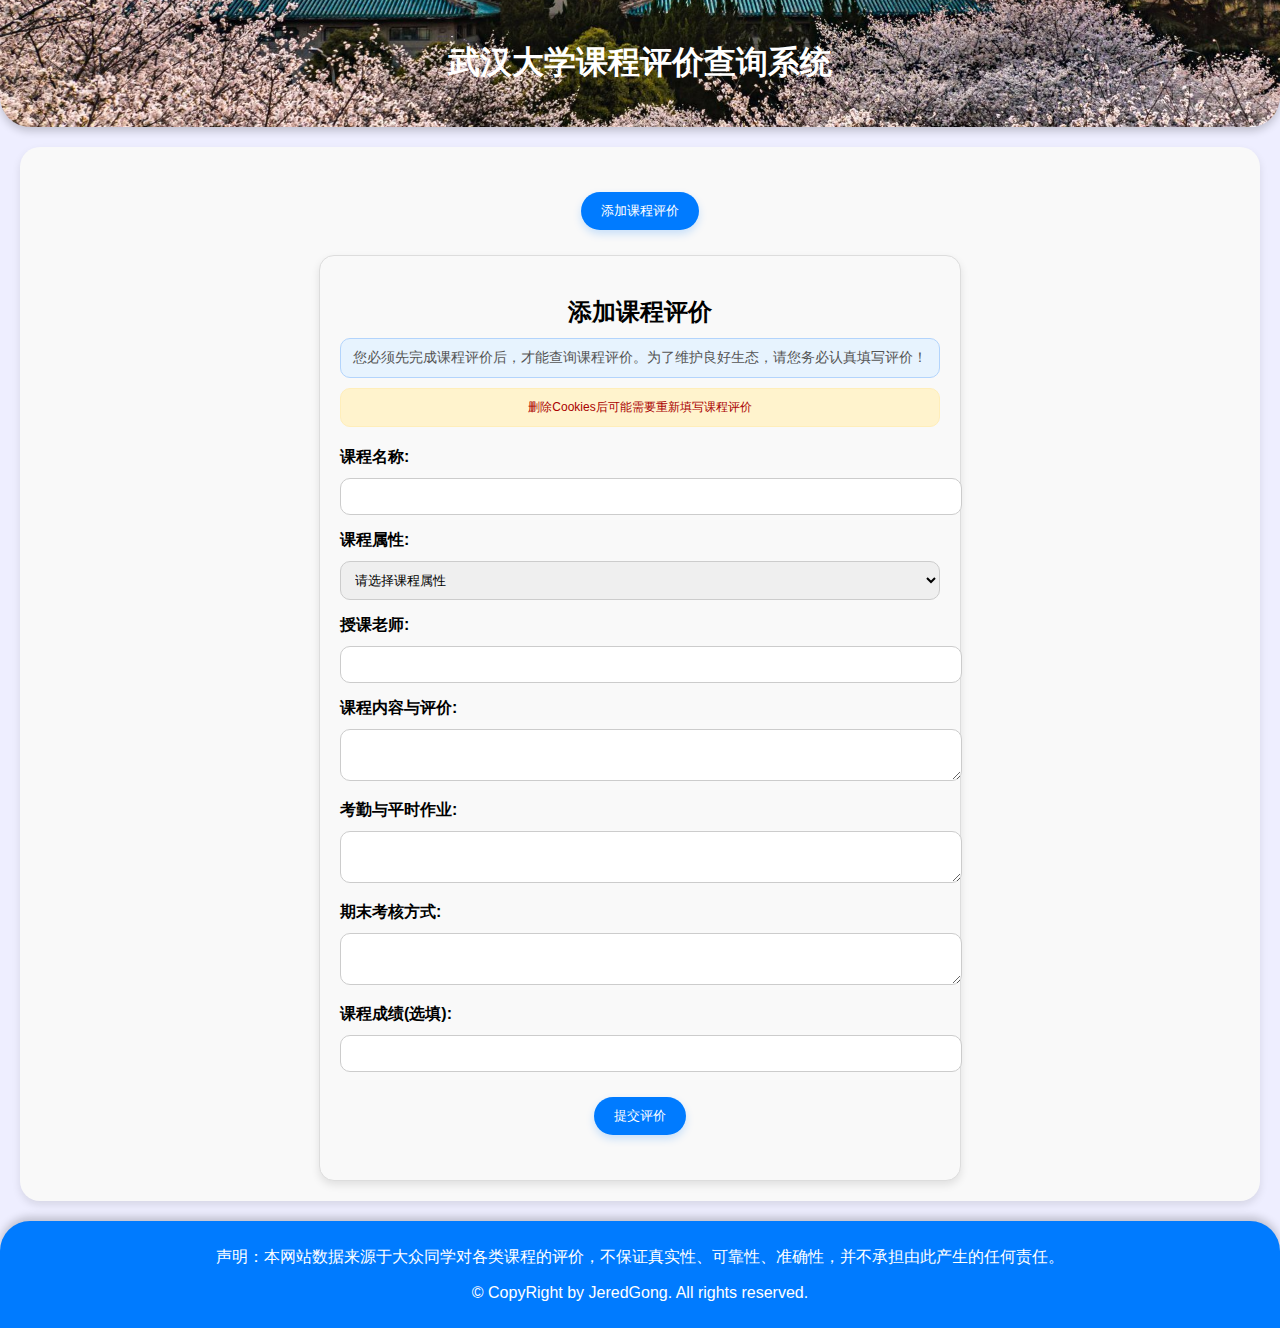
==== static/index.html @ 65064ce7 "版本更新V0.0.0" ====
<!doctype html><html lang=""><head><title>WHU课程评价查询</title><meta charset="utf-8"><meta http-equiv="X-UA-Compatible" content="IE=edge"><meta name="viewport" content="width=device-width,initial-scale=1"><link rel="icon" href="[data-uri]"><title>searchwebvue</title><script defer="defer" src="/static/js/chunk-vendors.a324a162.js"></script><script defer="defer" src="/static/js/app.61910c89.js"></script><link href="/static/css/app.6efbff94.css" rel="stylesheet"></head><body><noscript><strong>We're sorry but searchwebvue doesn't work properly without JavaScript enabled. Please enable it to continue.</strong></noscript><div id="app"></div></body></html>
---- static/css/app.6efbff94.css ----
.add-course{max-width:600px;margin:0 auto;padding:20px;border:1px solid #ddd;border-radius:15px;background-color:#f9f9f9;box-shadow:0 4px 8px rgba(0,0,0,.1)}.header-text{text-align:center;margin-bottom:20px}.header-text h2{margin-bottom:10px}.subtext-box,.warning-box{border:1px solid #ddd;border-radius:10px;padding:10px;margin-bottom:10px}.subtext-box{background-color:#e7f3fe;border-color:#b3d4fc}.warning-box{background-color:#fff3cd;border-color:#ffeeba}.header-text .subtext{font-size:14px;color:#555;margin:0}.header-text .warning-text{font-size:12px;color:#a00;margin:0}.button-container{text-align:center;margin-top:20px}@media (max-width:768px){.add-course{padding:15px}.form-control{padding:8px;font-size:14px}.btn{padding:8px 16px;font-size:14px}.header-text h2{font-size:18px}.header-text .subtext,.header-text .warning-text{font-size:12px}}.search-form{max-width:600px;margin:0 auto;padding:20px;border:1px solid #ddd;border-radius:15px;background-color:#f9f9f9;box-shadow:0 4px 8px rgba(0,0,0,.1);transition:box-shadow .3s ease-in-out}.search-form:hover{box-shadow:0 8px 16px rgba(0,0,0,.2)}.form-group{margin-bottom:15px}.form-group label{display:block;font-weight:700;margin-bottom:5px}.form-control{width:100%;padding:10px;margin-top:5px;border:1px solid #ccc;border-radius:10px;transition:border-color .3s ease-in-out}.form-control:focus{border-color:#007bff;outline:none;box-shadow:0 0 5px rgba(0,123,255,.5)}.btn{margin-top:10px;border-radius:10px;transition:background-color .3s ease-in-out}@media (max-width:768px){.search-form{padding:15px}.form-control{padding:8px;font-size:14px}.btn{padding:8px 16px;font-size:14px}}.search-results{margin-top:20px}.table-responsive{overflow-x:auto}.table{width:100%;border-collapse:collapse;box-shadow:0 2px 3px rgba(0,0,0,.1);border-radius:10px;overflow:hidden}.table td,.table th{padding:10px;text-align:left;border:1px solid #ddd}.table th{background-color:#007bff;color:#fff}.table th:first-child{border-top-left-radius:10px}.table th:last-child{border-top-right-radius:10px}.table tr:nth-child(2n){background-color:#f9f9f9}.table tr:hover{background-color:#f1f1f1}.table tr:last-child td:first-child{border-bottom-left-radius:10px}.table tr:last-child td:last-child{border-bottom-right-radius:10px}.highlight-row{color:#8787ff;background-color:#e0f7fa}.heiti-font{font-family:Heiti SC,黑体,sans-serif}.times-bold-font{font-family:Times New Roman,Times,serif;font-weight:700}@media (max-width:768px){.table td,.table th{padding:8px;font-size:14px;white-space:nowrap}.table tr{display:block;margin-bottom:10px}.table tr td{display:flex;justify-content:space-between;padding:8px;border:1px solid #ddd}.table thead{display:none}.table td:before{content:attr(data-label);font-weight:700;width:50%;display:inline-block}}.pagination{margin-top:20px;display:flex;justify-content:center;align-items:center}.pagination button{padding:10px 20px;margin:0 5px;border:none;background-color:#007bff;color:#fff;cursor:pointer;border-radius:5px}.pagination button:disabled{background-color:#ccc;cursor:not-allowed}.pagination span{margin:0 10px}.pagination input{width:50px;padding:5px;text-align:center;border:1px solid #ddd;border-radius:5px;margin:0 5px}body{font-family:Arial,sans-serif;margin:0;padding:0;background-color:#eef}header{background:url(/static/img/R.3c351240.jpg) no-repeat 50%;background-size:cover;color:#fff;text-align:center;border-bottom-left-radius:30px;border-bottom-right-radius:30px;box-shadow:0 4px 8px rgba(0,0,0,.2)}header,main{padding:20px}main{min-height:calc(100vh - 160px);box-sizing:border-box;background-color:#f9f9f9;border-radius:20px;box-shadow:0 4px 8px rgba(0,0,0,.1);margin:20px}.button-container{display:flex;justify-content:center;margin-bottom:20px}.btn{display:inline-block;padding:10px 20px;margin:5px;color:#fff;background-color:#007bff;border:none;border-radius:20px;cursor:pointer;transition:background-color .3s ease-in-out,transform .3s ease-in-out;box-shadow:0 4px 8px rgba(0,123,255,.2)}.btn:hover{background-color:#0056b3;transform:translateY(-2px)}footer{background-color:#007bff;color:#fff;text-align:center;padding:10px;border-top-left-radius:30px;border-top-right-radius:30px;box-shadow:0 -4px 8px rgba(0,0,0,.2)}@media (max-width:768px){main{padding:15px;margin:10px;border-radius:15px}.button-container{flex-direction:column}.btn{width:100%;margin:10px 0}header{padding:15px;border-bottom-left-radius:15px;border-bottom-right-radius:15px}footer{padding:15px;border-top-left-radius:15px;border-top-right-radius:15px}}
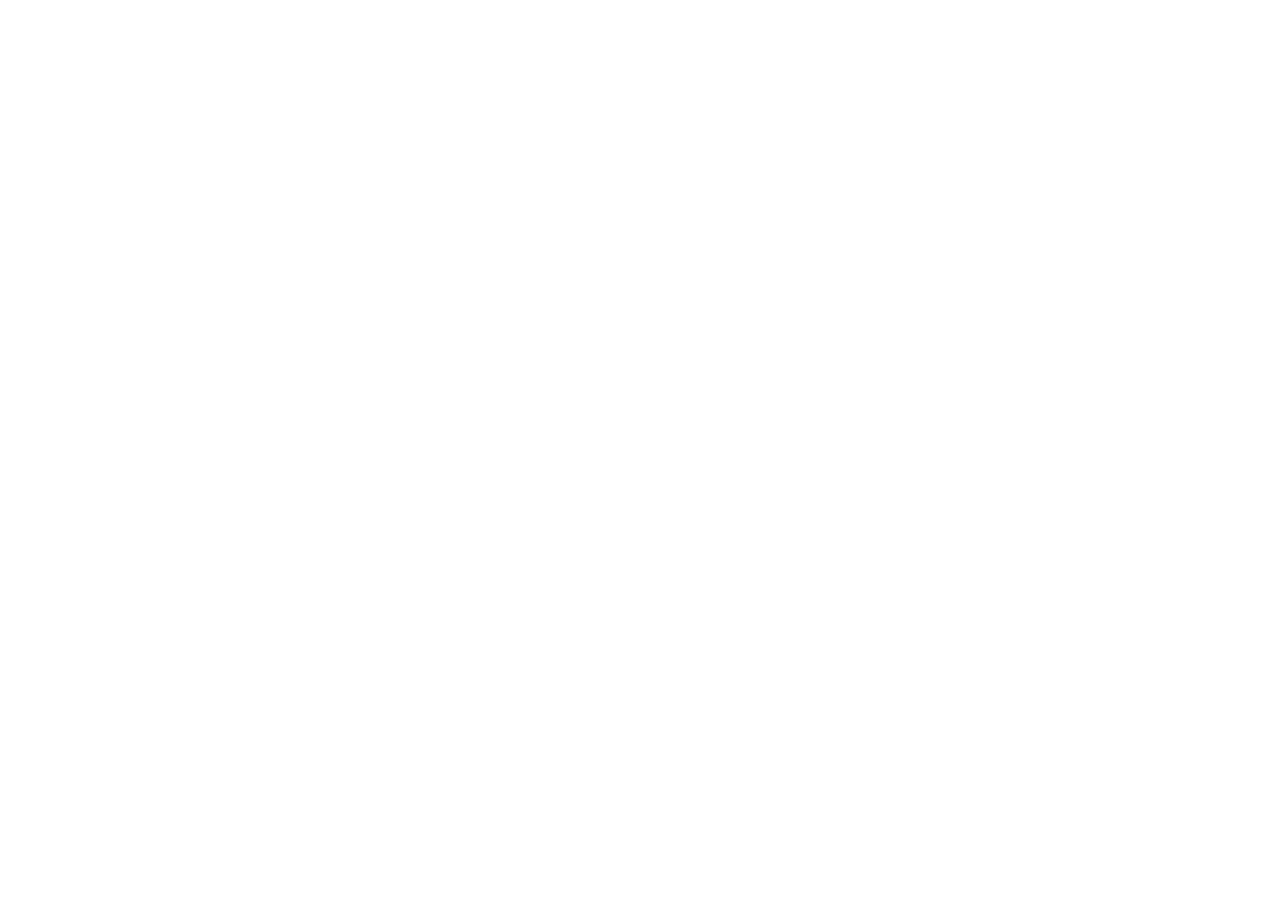
==== commit a58ac01f: "V0.0.2" ====
--- a/static/index.html
+++ b/static/index.html
@@ -1 +1 @@
-<!doctype html><html lang=""><head><title>WHU课程评价查询</title><meta charset="utf-8"><meta http-equiv="X-UA-Compatible" content="IE=edge"><meta name="viewport" content="width=device-width,initial-scale=1"><link rel="icon" href="[data-uri]"><title>searchwebvue</title><script defer="defer" src="/static/js/chunk-vendors.a324a162.js"></script><script defer="defer" src="/static/js/app.61910c89.js"></script><link href="/static/css/app.6efbff94.css" rel="stylesheet"></head><body><noscript><strong>We're sorry but searchwebvue doesn't work properly without JavaScript enabled. Please enable it to continue.</strong></noscript><div id="app"></div></body></html>+<!doctype html><html lang=""><head><meta charset="utf-8"><meta http-equiv="X-UA-Compatible" content="IE=edge"><meta name="viewport" content="width=device-width,initial-scale=1"><link rel="icon" href="/favicon.ico"><title>course-search</title><script defer="defer" src="/js/chunk-vendors.309f4123.js"></script><script defer="defer" src="/js/app.3464c6ff.js"></script><link href="/css/chunk-vendors.d5ba2a43.css" rel="stylesheet"><link href="/css/app.74057cc9.css" rel="stylesheet"></head><body><noscript><strong>We're sorry but course-search doesn't work properly without JavaScript enabled. Please enable it to continue.</strong></noscript><div id="app"></div></body></html>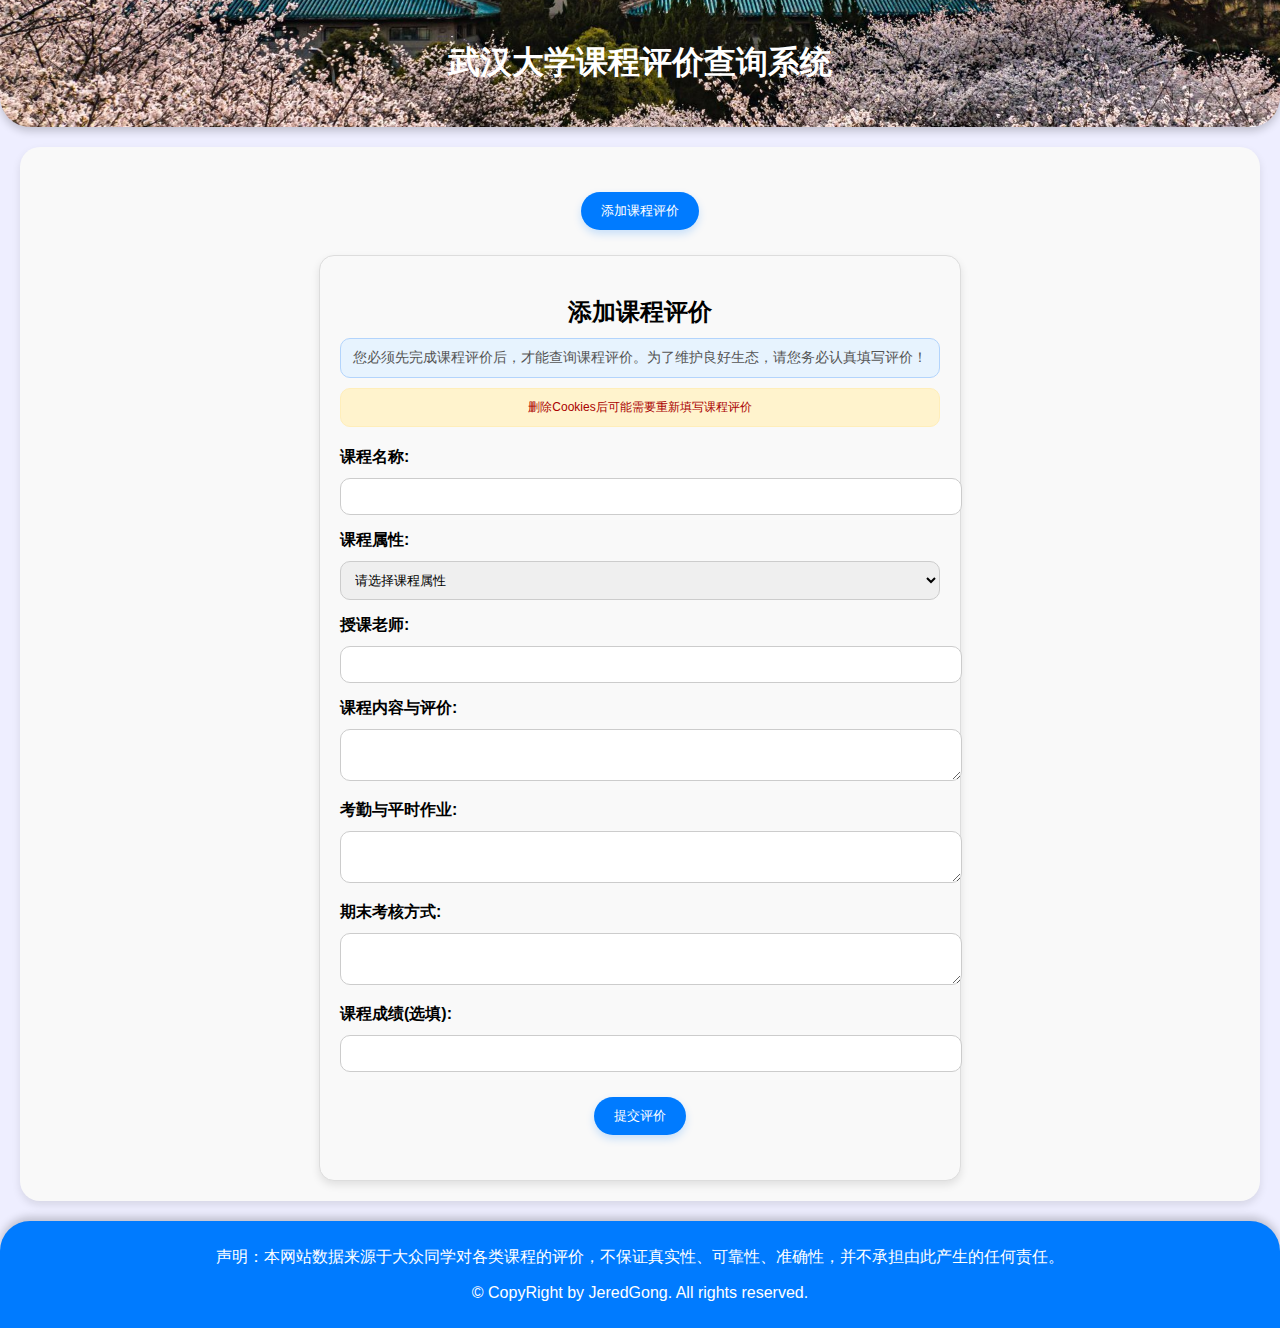
==== commit 76b12796: "revert V0.0.1" ====
--- a/static/index.html
+++ b/static/index.html
@@ -1 +1 @@
-<!doctype html><html lang=""><head><meta charset="utf-8"><meta http-equiv="X-UA-Compatible" content="IE=edge"><meta name="viewport" content="width=device-width,initial-scale=1"><link rel="icon" href="/favicon.ico"><title>course-search</title><script defer="defer" src="/js/chunk-vendors.309f4123.js"></script><script defer="defer" src="/js/app.3464c6ff.js"></script><link href="/css/chunk-vendors.d5ba2a43.css" rel="stylesheet"><link href="/css/app.74057cc9.css" rel="stylesheet"></head><body><noscript><strong>We're sorry but course-search doesn't work properly without JavaScript enabled. Please enable it to continue.</strong></noscript><div id="app"></div></body></html>+<!doctype html><html lang=""><head><title>WHU课程评价查询</title><meta charset="utf-8"><meta http-equiv="X-UA-Compatible" content="IE=edge"><meta name="viewport" content="width=device-width,initial-scale=1"><link rel="icon" href="[data-uri]"><title>searchwebvue</title><script defer="defer" src="/static/js/chunk-vendors.a324a162.js"></script><script defer="defer" src="/static/js/app.aa7e7d2a.js"></script><link href="/static/css/app.c3df0608.css" rel="stylesheet"></head><body><noscript><strong>We're sorry but searchwebvue doesn't work properly without JavaScript enabled. Please enable it to continue.</strong></noscript><div id="app"></div></body></html>--- a/static/css/app.c3df0608.css
+++ b/static/css/app.c3df0608.css
@@ -0,0 +1 @@
+.add-course{max-width:600px;margin:0 auto;padding:20px;border:1px solid #ddd;border-radius:15px;background-color:#f9f9f9;box-shadow:0 4px 8px rgba(0,0,0,.1)}.header-text{text-align:center;margin-bottom:20px}.header-text h2{margin-bottom:10px}.subtext-box,.warning-box{border:1px solid #ddd;border-radius:10px;padding:10px;margin-bottom:10px}.subtext-box{background-color:#e7f3fe;border-color:#b3d4fc}.warning-box{background-color:#fff3cd;border-color:#ffeeba}.header-text .subtext{font-size:14px;color:#555;margin:0}.header-text .warning-text{font-size:12px;color:#a00;margin:0}.button-container{text-align:center;margin-top:20px}@media (max-width:768px){.add-course{padding:15px}.form-control{padding:8px;font-size:14px}.btn{padding:8px 16px;font-size:14px}.header-text h2{font-size:18px}.header-text .subtext,.header-text .warning-text{font-size:12px}}.search-form{max-width:600px;margin:0 auto;padding:20px;border:1px solid #ddd;border-radius:15px;background-color:#f9f9f9;box-shadow:0 4px 8px rgba(0,0,0,.1);transition:box-shadow .3s ease-in-out}.search-form:hover{box-shadow:0 8px 16px rgba(0,0,0,.2)}.form-group{margin-bottom:15px}.form-group label{display:block;font-weight:700;margin-bottom:5px}.form-control{width:100%;padding:10px;margin-top:5px;border:1px solid #ccc;border-radius:10px;transition:border-color .3s ease-in-out}.form-control:focus{border-color:#007bff;outline:none;box-shadow:0 0 5px rgba(0,123,255,.5)}.btn{margin-top:10px;border-radius:10px;transition:background-color .3s ease-in-out}@media (max-width:768px){.search-form{padding:15px}.form-control{padding:8px;font-size:14px}.btn{padding:8px 16px;font-size:14px}}.search-results{margin-top:20px}.table-responsive{overflow-x:auto}.table{width:100%;border-collapse:collapse;box-shadow:0 2px 3px rgba(0,0,0,.1);border-radius:10px;overflow:hidden}.table td,.table th{padding:10px;text-align:left;border:1px solid #ddd}.table th{background-color:#007bff;color:#fff}.table th:first-child{border-top-left-radius:10px}.table th:last-child{border-top-right-radius:10px}.table tr:nth-child(2n){background-color:#f9f9f9}.table tr:hover{background-color:#f1f1f1}.table tr:last-child td:first-child{border-bottom-left-radius:10px}.table tr:last-child td:last-child{border-bottom-right-radius:10px}.highlight-row{color:#8787ff}.heiti-font{font-family:Heiti SC,黑体,sans-serif}.times-bold-font{font-family:Times New Roman,Times,serif;font-weight:700}.card{border:1px solid #ddd;border-radius:10px;margin-bottom:15px;box-shadow:0 2px 3px rgba(0,0,0,.1)}.card-header{background-color:#007bff;color:#fff;padding:10px;border-top-left-radius:10px;border-top-right-radius:10px}.card-body{padding:10px}.card-row{display:flex;justify-content:space-between;padding:5px 0}.card-title{font-weight:700;width:45%}.card-content{width:55%;text-align:right}.highlight-row{background-color:#e0f7fa}@media (max-width:768px){.table{display:none}.card-row{flex-direction:column;align-items:flex-start}.card-content{text-align:left;padding-left:10px}}.pagination{margin-top:20px;display:flex;justify-content:center;align-items:center;flex-wrap:wrap}.pagination-button{padding:10px 20px;margin:5px;border:none;background-color:#007bff;color:#fff;cursor:pointer;border-radius:5px;transition:background-color .3s,transform .3s}.pagination-button:hover{background-color:#0056b3;transform:translateY(-2px)}.pagination-button:disabled{background-color:#ccc;cursor:not-allowed}.pagination-info{margin:5px;font-size:16px}.pagination-input{width:60px;padding:5px;text-align:center;border:1px solid #ddd;border-radius:5px;margin:5px}body{font-family:Arial,sans-serif;margin:0;padding:0;background-color:#eef}header{background:url(/static/img/R.3c351240.jpg) no-repeat 50%;background-size:cover;color:#fff;text-align:center;border-bottom-left-radius:30px;border-bottom-right-radius:30px;box-shadow:0 4px 8px rgba(0,0,0,.2)}header,main{padding:20px}main{min-height:calc(100vh - 160px);box-sizing:border-box;background-color:#f9f9f9;border-radius:20px;box-shadow:0 4px 8px rgba(0,0,0,.1);margin:20px}.button-container{display:flex;justify-content:center;margin-bottom:20px}.btn{display:inline-block;padding:10px 20px;margin:5px;color:#fff;background-color:#007bff;border:none;border-radius:20px;cursor:pointer;transition:background-color .3s ease-in-out,transform .3s ease-in-out;box-shadow:0 4px 8px rgba(0,123,255,.2)}.btn:hover{background-color:#0056b3;transform:translateY(-2px)}footer{background-color:#007bff;color:#fff;text-align:center;padding:10px;border-top-left-radius:30px;border-top-right-radius:30px;box-shadow:0 -4px 8px rgba(0,0,0,.2)}@media (max-width:768px){main{padding:15px;margin:10px;border-radius:15px}.button-container{flex-direction:column}.btn{width:100%;margin:10px 0}header{padding:15px;border-bottom-left-radius:15px;border-bottom-right-radius:15px}footer{padding:15px;border-top-left-radius:15px;border-top-right-radius:15px}}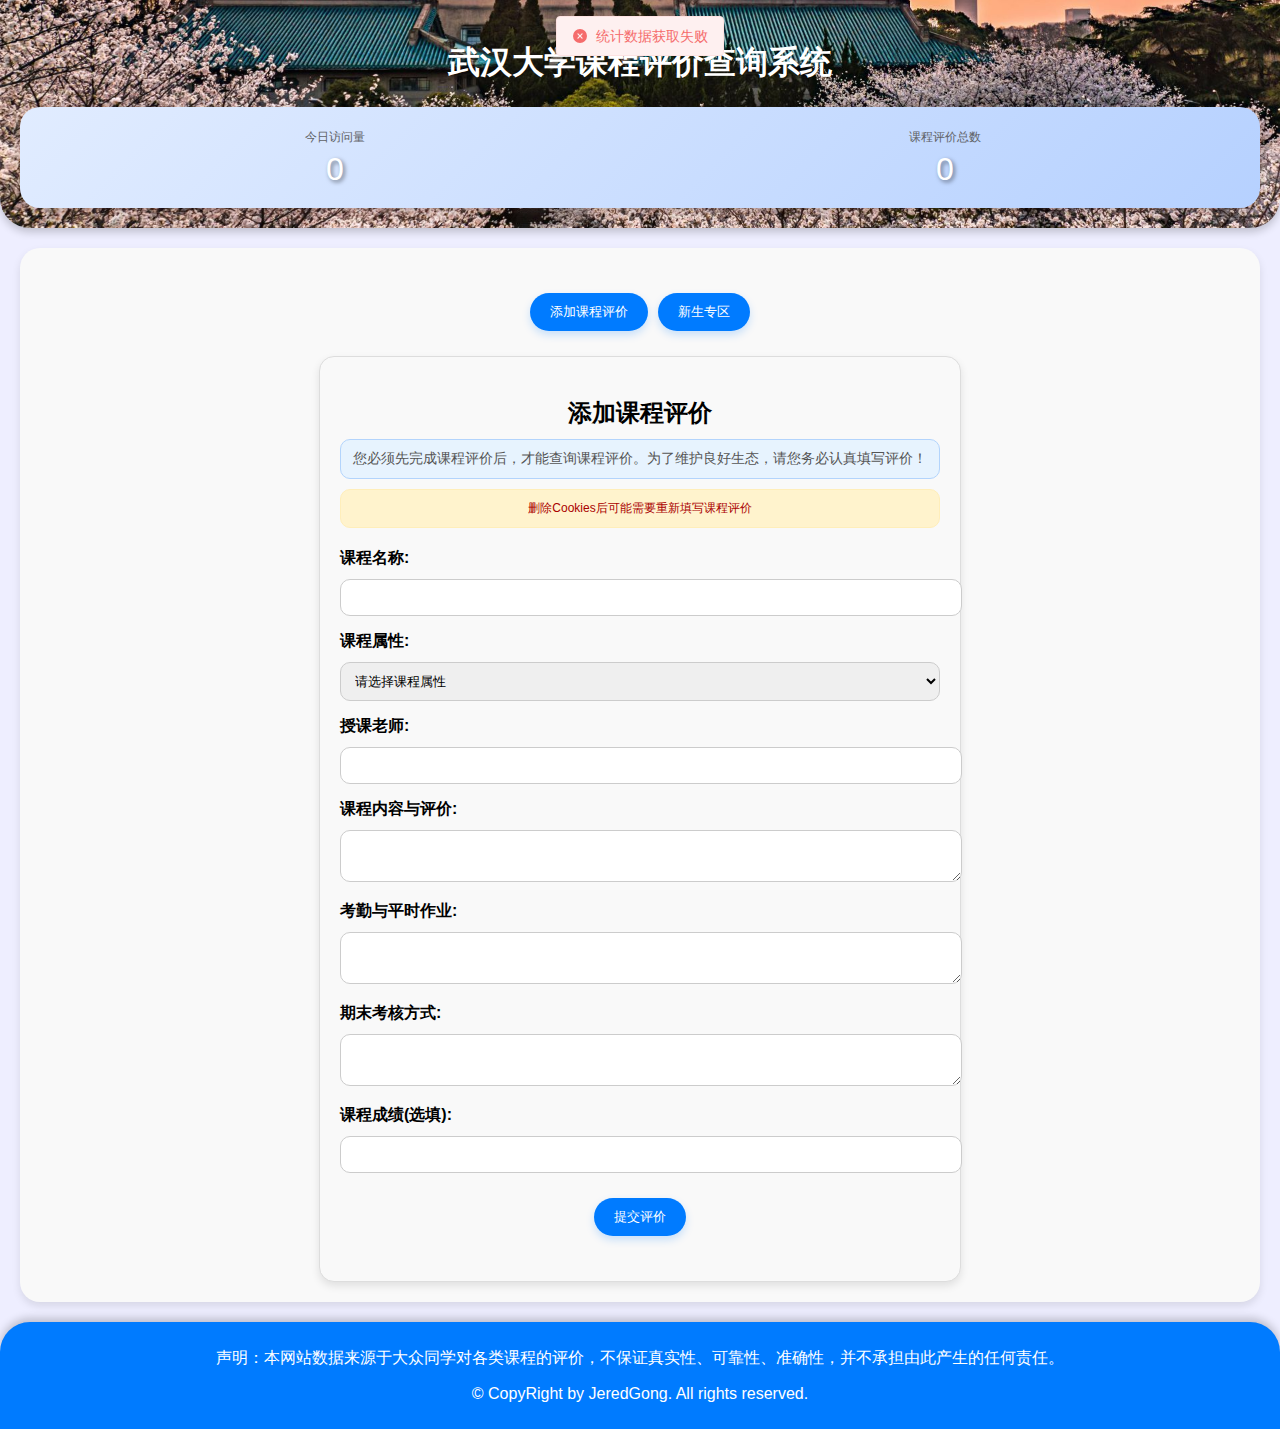
==== commit c9b38ed9: "V0.0.2" ====
--- a/static/index.html
+++ b/static/index.html
@@ -1 +1 @@
-<!doctype html><html lang=""><head><title>WHU课程评价查询</title><meta charset="utf-8"><meta http-equiv="X-UA-Compatible" content="IE=edge"><meta name="viewport" content="width=device-width,initial-scale=1"><link rel="icon" href="[data-uri]"><title>searchwebvue</title><script defer="defer" src="/static/js/chunk-vendors.a324a162.js"></script><script defer="defer" src="/static/js/app.aa7e7d2a.js"></script><link href="/static/css/app.c3df0608.css" rel="stylesheet"></head><body><noscript><strong>We're sorry but searchwebvue doesn't work properly without JavaScript enabled. Please enable it to continue.</strong></noscript><div id="app"></div></body></html>+<!doctype html><html lang=""><head><meta charset="utf-8"><meta http-equiv="X-UA-Compatible" content="IE=edge"><meta name="viewport" content="width=device-width,initial-scale=1"><link rel="icon" href="/static/favicon.ico"><title>course-search</title><script defer="defer" src="/static/js/chunk-vendors.f7c03ee6.js"></script><script defer="defer" src="/static/js/app.509897f3.js"></script><link href="/static/css/chunk-vendors.d5ba2a43.css" rel="stylesheet"><link href="/static/css/app.82fafe68.css" rel="stylesheet"></head><body><noscript><strong>We're sorry but course-search doesn't work properly without JavaScript enabled. Please enable it to continue.</strong></noscript><div id="app"></div></body></html>--- a/static/css/chunk-vendors.d5ba2a43.css
+++ b/static/css/chunk-vendors.d5ba2a43.css
@@ -0,0 +1 @@
+@charset "UTF-8";:root{--el-color-white:#fff;--el-color-black:#000;--el-color-primary-rgb:64,158,255;--el-color-success-rgb:103,194,58;--el-color-warning-rgb:230,162,60;--el-color-danger-rgb:245,108,108;--el-color-error-rgb:245,108,108;--el-color-info-rgb:144,147,153;--el-font-size-extra-large:20px;--el-font-size-large:18px;--el-font-size-medium:16px;--el-font-size-base:14px;--el-font-size-small:13px;--el-font-size-extra-small:12px;--el-font-family:"Helvetica Neue",Helvetica,"PingFang SC","Hiragino Sans GB","Microsoft YaHei","微软雅黑",Arial,sans-serif;--el-font-weight-primary:500;--el-font-line-height-primary:24px;--el-index-normal:1;--el-index-top:1000;--el-index-popper:2000;--el-border-radius-base:4px;--el-border-radius-small:2px;--el-border-radius-round:20px;--el-border-radius-circle:100%;--el-transition-duration:0.3s;--el-transition-duration-fast:0.2s;--el-transition-function-ease-in-out-bezier:cubic-bezier(0.645,0.045,0.355,1);--el-transition-function-fast-bezier:cubic-bezier(0.23,1,0.32,1);--el-transition-all:all var(--el-transition-duration) var(--el-transition-function-ease-in-out-bezier);--el-transition-fade:opacity var(--el-transition-duration) var(--el-transition-function-fast-bezier);--el-transition-md-fade:transform var(--el-transition-duration) var(--el-transition-function-fast-bezier),opacity var(--el-transition-duration) var(--el-transition-function-fast-bezier);--el-transition-fade-linear:opacity var(--el-transition-duration-fast) linear;--el-transition-border:border-color var(--el-transition-duration-fast) var(--el-transition-function-ease-in-out-bezier);--el-transition-box-shadow:box-shadow var(--el-transition-duration-fast) var(--el-transition-function-ease-in-out-bezier);--el-transition-color:color var(--el-transition-duration-fast) var(--el-transition-function-ease-in-out-bezier);--el-component-size-large:40px;--el-component-size:32px;--el-component-size-small:24px;color-scheme:light;--el-color-primary:#409eff;--el-color-primary-light-3:#79bbff;--el-color-primary-light-5:#a0cfff;--el-color-primary-light-7:#c6e2ff;--el-color-primary-light-8:#d9ecff;--el-color-primary-light-9:#ecf5ff;--el-color-primary-dark-2:#337ecc;--el-color-success:#67c23a;--el-color-success-light-3:#95d475;--el-color-success-light-5:#b3e19d;--el-color-success-light-7:#d1edc4;--el-color-success-light-8:#e1f3d8;--el-color-success-light-9:#f0f9eb;--el-color-success-dark-2:#529b2e;--el-color-warning:#e6a23c;--el-color-warning-light-3:#eebe77;--el-color-warning-light-5:#f3d19e;--el-color-warning-light-7:#f8e3c5;--el-color-warning-light-8:#faecd8;--el-color-warning-light-9:#fdf6ec;--el-color-warning-dark-2:#b88230;--el-color-danger:#f56c6c;--el-color-danger-light-3:#f89898;--el-color-danger-light-5:#fab6b6;--el-color-danger-light-7:#fcd3d3;--el-color-danger-light-8:#fde2e2;--el-color-danger-light-9:#fef0f0;--el-color-danger-dark-2:#c45656;--el-color-error:#f56c6c;--el-color-error-light-3:#f89898;--el-color-error-light-5:#fab6b6;--el-color-error-light-7:#fcd3d3;--el-color-error-light-8:#fde2e2;--el-color-error-light-9:#fef0f0;--el-color-error-dark-2:#c45656;--el-color-info:#909399;--el-color-info-light-3:#b1b3b8;--el-color-info-light-5:#c8c9cc;--el-color-info-light-7:#dedfe0;--el-color-info-light-8:#e9e9eb;--el-color-info-light-9:#f4f4f5;--el-color-info-dark-2:#73767a;--el-bg-color:#fff;--el-bg-color-page:#f2f3f5;--el-bg-color-overlay:#fff;--el-text-color-primary:#303133;--el-text-color-regular:#606266;--el-text-color-secondary:#909399;--el-text-color-placeholder:#a8abb2;--el-text-color-disabled:#c0c4cc;--el-border-color:#dcdfe6;--el-border-color-light:#e4e7ed;--el-border-color-lighter:#ebeef5;--el-border-color-extra-light:#f2f6fc;--el-border-color-dark:#d4d7de;--el-border-color-darker:#cdd0d6;--el-fill-color:#f0f2f5;--el-fill-color-light:#f5f7fa;--el-fill-color-lighter:#fafafa;--el-fill-color-extra-light:#fafcff;--el-fill-color-dark:#ebedf0;--el-fill-color-darker:#e6e8eb;--el-fill-color-blank:#fff;--el-box-shadow:0px 12px 32px 4px rgba(0,0,0,.04),0px 8px 20px rgba(0,0,0,.08);--el-box-shadow-light:0px 0px 12px rgba(0,0,0,.12);--el-box-shadow-lighter:0px 0px 6px rgba(0,0,0,.12);--el-box-shadow-dark:0px 16px 48px 16px rgba(0,0,0,.08),0px 12px 32px rgba(0,0,0,.12),0px 8px 16px -8px rgba(0,0,0,.16);--el-disabled-bg-color:var(--el-fill-color-light);--el-disabled-text-color:var(--el-text-color-placeholder);--el-disabled-border-color:var(--el-border-color-light);--el-overlay-color:rgba(0,0,0,.8);--el-overlay-color-light:rgba(0,0,0,.7);--el-overlay-color-lighter:rgba(0,0,0,.5);--el-mask-color:hsla(0,0%,100%,.9);--el-mask-color-extra-light:hsla(0,0%,100%,.3);--el-border-width:1px;--el-border-style:solid;--el-border-color-hover:var(--el-text-color-disabled);--el-border:var(--el-border-width) var(--el-border-style) var(--el-border-color);--el-svg-monochrome-grey:var(--el-border-color)}.fade-in-linear-enter-active,.fade-in-linear-leave-active{transition:var(--el-transition-fade-linear)}.fade-in-linear-enter-from,.fade-in-linear-leave-to{opacity:0}.el-fade-in-linear-enter-active,.el-fade-in-linear-leave-active{transition:var(--el-transition-fade-linear)}.el-fade-in-linear-enter-from,.el-fade-in-linear-leave-to{opacity:0}.el-fade-in-enter-active,.el-fade-in-leave-active{transition:all var(--el-transition-duration) cubic-bezier(.55,0,.1,1)}.el-fade-in-enter-from,.el-fade-in-leave-active{opacity:0}.el-zoom-in-center-enter-active,.el-zoom-in-center-leave-active{transition:all var(--el-transition-duration) cubic-bezier(.55,0,.1,1)}.el-zoom-in-center-enter-from,.el-zoom-in-center-leave-active{opacity:0;transform:scaleX(0)}.el-zoom-in-top-enter-active,.el-zoom-in-top-leave-active{opacity:1;transform:scaleY(1);transform-origin:center top;transition:var(--el-transition-md-fade)}.el-zoom-in-top-enter-active[data-popper-placement^=top],.el-zoom-in-top-leave-active[data-popper-placement^=top]{transform-origin:center bottom}.el-zoom-in-top-enter-from,.el-zoom-in-top-leave-active{opacity:0;transform:scaleY(0)}.el-zoom-in-bottom-enter-active,.el-zoom-in-bottom-leave-active{opacity:1;transform:scaleY(1);transform-origin:center bottom;transition:var(--el-transition-md-fade)}.el-zoom-in-bottom-enter-from,.el-zoom-in-bottom-leave-active{opacity:0;transform:scaleY(0)}.el-zoom-in-left-enter-active,.el-zoom-in-left-leave-active{opacity:1;transform:scale(1);transform-origin:top left;transition:var(--el-transition-md-fade)}.el-zoom-in-left-enter-from,.el-zoom-in-left-leave-active{opacity:0;transform:scale(.45)}.collapse-transition{transition:var(--el-transition-duration) height ease-in-out,var(--el-transition-duration) padding-top ease-in-out,var(--el-transition-duration) padding-bottom ease-in-out}.el-collapse-transition-enter-active,.el-collapse-transition-leave-active{transition:var(--el-transition-duration) max-height ease-in-out,var(--el-transition-duration) padding-top ease-in-out,var(--el-transition-duration) padding-bottom ease-in-out}.horizontal-collapse-transition{transition:var(--el-transition-duration) width ease-in-out,var(--el-transition-duration) padding-left ease-in-out,var(--el-transition-duration) padding-right ease-in-out}.el-list-enter-active,.el-list-leave-active{transition:all 1s}.el-list-enter-from,.el-list-leave-to{opacity:0;transform:translateY(-30px)}.el-list-leave-active{position:absolute!important}.el-opacity-transition{transition:opacity var(--el-transition-duration) cubic-bezier(.55,0,.1,1)}.el-icon-loading{animation:rotating 2s linear infinite}.el-icon--right{margin-left:5px}.el-icon--left{margin-right:5px}@keyframes rotating{0%{transform:rotate(0deg)}to{transform:rotate(1turn)}}.el-icon{--color:inherit;align-items:center;display:inline-flex;height:1em;justify-content:center;line-height:1em;position:relative;width:1em;fill:currentColor;color:var(--color);font-size:inherit}.el-icon.is-loading{animation:rotating 2s linear infinite}.el-icon svg{height:1em;width:1em}.el-affix--fixed{position:fixed}.el-alert{--el-alert-padding:8px 16px;--el-alert-border-radius-base:var(--el-border-radius-base);--el-alert-title-font-size:14px;--el-alert-title-with-description-font-size:16px;--el-alert-description-font-size:14px;--el-alert-close-font-size:16px;--el-alert-close-customed-font-size:14px;--el-alert-icon-size:16px;--el-alert-icon-large-size:28px;align-items:center;background-color:var(--el-color-white);border-radius:var(--el-alert-border-radius-base);box-sizing:border-box;display:flex;margin:0;opacity:1;overflow:hidden;padding:var(--el-alert-padding);position:relative;transition:opacity var(--el-transition-duration-fast);width:100%}.el-alert.is-light .el-alert__close-btn{color:var(--el-text-color-placeholder)}.el-alert.is-dark .el-alert__close-btn,.el-alert.is-dark .el-alert__description{color:var(--el-color-white)}.el-alert.is-center{justify-content:center}.el-alert--success{--el-alert-bg-color:var(--el-color-success-light-9)}.el-alert--success.is-light{background-color:var(--el-alert-bg-color)}.el-alert--success.is-light,.el-alert--success.is-light .el-alert__description{color:var(--el-color-success)}.el-alert--success.is-dark{background-color:var(--el-color-success);color:var(--el-color-white)}.el-alert--info{--el-alert-bg-color:var(--el-color-info-light-9)}.el-alert--info.is-light{background-color:var(--el-alert-bg-color)}.el-alert--info.is-light,.el-alert--info.is-light .el-alert__description{color:var(--el-color-info)}.el-alert--info.is-dark{background-color:var(--el-color-info);color:var(--el-color-white)}.el-alert--warning{--el-alert-bg-color:var(--el-color-warning-light-9)}.el-alert--warning.is-light{background-color:var(--el-alert-bg-color)}.el-alert--warning.is-light,.el-alert--warning.is-light .el-alert__description{color:var(--el-color-warning)}.el-alert--warning.is-dark{background-color:var(--el-color-warning);color:var(--el-color-white)}.el-alert--error{--el-alert-bg-color:var(--el-color-error-light-9)}.el-alert--error.is-light{background-color:var(--el-alert-bg-color)}.el-alert--error.is-light,.el-alert--error.is-light .el-alert__description{color:var(--el-color-error)}.el-alert--error.is-dark{background-color:var(--el-color-error);color:var(--el-color-white)}.el-alert__content{display:flex;flex-direction:column;gap:4px}.el-alert .el-alert__icon{font-size:var(--el-alert-icon-size);margin-right:8px;width:var(--el-alert-icon-size)}.el-alert .el-alert__icon.is-big{font-size:var(--el-alert-icon-large-size);margin-right:12px;width:var(--el-alert-icon-large-size)}.el-alert__title{font-size:var(--el-alert-title-font-size);line-height:24px}.el-alert__title.with-description{font-size:var(--el-alert-title-with-description-font-size)}.el-alert .el-alert__description{font-size:var(--el-alert-description-font-size);margin:0}.el-alert .el-alert__close-btn{cursor:pointer;font-size:var(--el-alert-close-font-size);opacity:1;position:absolute;right:16px;top:12px}.el-alert .el-alert__close-btn.is-customed{font-size:var(--el-alert-close-customed-font-size);font-style:normal;line-height:24px;top:8px}.el-alert-fade-enter-from,.el-alert-fade-leave-active{opacity:0}.el-aside{box-sizing:border-box;flex-shrink:0;overflow:auto;width:var(--el-aside-width,300px)}.el-autocomplete{--el-input-text-color:var(--el-text-color-regular);--el-input-border:var(--el-border);--el-input-hover-border:var(--el-border-color-hover);--el-input-focus-border:var(--el-color-primary);--el-input-transparent-border:0 0 0 1px transparent inset;--el-input-border-color:var(--el-border-color);--el-input-border-radius:var(--el-border-radius-base);--el-input-bg-color:var(--el-fill-color-blank);--el-input-icon-color:var(--el-text-color-placeholder);--el-input-placeholder-color:var(--el-text-color-placeholder);--el-input-hover-border-color:var(--el-border-color-hover);--el-input-clear-hover-color:var(--el-text-color-secondary);--el-input-focus-border-color:var(--el-color-primary);--el-input-width:100%;display:inline-block;position:relative;width:var(--el-input-width)}.el-autocomplete__popper.el-popper{background:var(--el-bg-color-overlay);box-shadow:var(--el-box-shadow-light)}.el-autocomplete__popper.el-popper,.el-autocomplete__popper.el-popper .el-popper__arrow:before{border:1px solid var(--el-border-color-light)}.el-autocomplete__popper.el-popper[data-popper-placement^=top] .el-popper__arrow:before{border-left-color:transparent;border-top-color:transparent}.el-autocomplete__popper.el-popper[data-popper-placement^=bottom] .el-popper__arrow:before{border-bottom-color:transparent;border-right-color:transparent}.el-autocomplete__popper.el-popper[data-popper-placement^=left] .el-popper__arrow:before{border-bottom-color:transparent;border-left-color:transparent}.el-autocomplete__popper.el-popper[data-popper-placement^=right] .el-popper__arrow:before{border-right-color:transparent;border-top-color:transparent}.el-autocomplete-suggestion{border-radius:var(--el-border-radius-base);box-sizing:border-box}.el-autocomplete-suggestion__wrap{box-sizing:border-box;max-height:280px;padding:10px 0}.el-autocomplete-suggestion__list{margin:0;padding:0}.el-autocomplete-suggestion li{color:var(--el-text-color-regular);cursor:pointer;font-size:var(--el-font-size-base);line-height:34px;list-style:none;margin:0;overflow:hidden;padding:0 20px;text-align:left;text-overflow:ellipsis;white-space:nowrap}.el-autocomplete-suggestion li.highlighted,.el-autocomplete-suggestion li:hover{background-color:var(--el-fill-color-light)}.el-autocomplete-suggestion li.divider{border-top:1px solid var(--el-color-black);margin-top:6px}.el-autocomplete-suggestion li.divider:last-child{margin-bottom:-6px}.el-autocomplete-suggestion.is-loading li{color:var(--el-text-color-secondary);font-size:20px;height:100px;line-height:100px;text-align:center}.el-autocomplete-suggestion.is-loading li:after{content:"";display:inline-block;height:100%;vertical-align:middle}.el-autocomplete-suggestion.is-loading li:hover{background-color:var(--el-bg-color-overlay)}.el-autocomplete-suggestion.is-loading .el-icon-loading{vertical-align:middle}.el-avatar{--el-avatar-text-color:var(--el-color-white);--el-avatar-bg-color:var(--el-text-color-disabled);--el-avatar-text-size:14px;--el-avatar-icon-size:18px;--el-avatar-border-radius:var(--el-border-radius-base);--el-avatar-size-large:56px;--el-avatar-size-small:24px;--el-avatar-size:40px;align-items:center;background:var(--el-avatar-bg-color);box-sizing:border-box;color:var(--el-avatar-text-color);display:inline-flex;font-size:var(--el-avatar-text-size);height:var(--el-avatar-size);justify-content:center;overflow:hidden;text-align:center;width:var(--el-avatar-size)}.el-avatar>img{display:block;height:100%;width:100%}.el-avatar--circle{border-radius:50%}.el-avatar--square{border-radius:var(--el-avatar-border-radius)}.el-avatar--icon{font-size:var(--el-avatar-icon-size)}.el-avatar--small{--el-avatar-size:24px}.el-avatar--large{--el-avatar-size:56px}.el-backtop{--el-backtop-bg-color:var(--el-bg-color-overlay);--el-backtop-text-color:var(--el-color-primary);--el-backtop-hover-bg-color:var(--el-border-color-extra-light);align-items:center;background-color:var(--el-backtop-bg-color);border-radius:50%;box-shadow:var(--el-box-shadow-lighter);color:var(--el-backtop-text-color);cursor:pointer;display:flex;font-size:20px;height:40px;justify-content:center;position:fixed;width:40px;z-index:5}.el-backtop:hover{background-color:var(--el-backtop-hover-bg-color)}.el-backtop__icon{font-size:20px}.el-badge{--el-badge-bg-color:var(--el-color-danger);--el-badge-radius:10px;--el-badge-font-size:12px;--el-badge-padding:6px;--el-badge-size:18px;display:inline-block;position:relative;vertical-align:middle;width:fit-content}.el-badge__content{align-items:center;background-color:var(--el-badge-bg-color);border:1px solid var(--el-bg-color);border-radius:var(--el-badge-radius);color:var(--el-color-white);display:inline-flex;font-size:var(--el-badge-font-size);height:var(--el-badge-size);justify-content:center;padding:0 var(--el-badge-padding);white-space:nowrap}.el-badge__content.is-fixed{position:absolute;right:calc(1px + var(--el-badge-size)/2);top:0;transform:translateY(-50%) translateX(100%);z-index:var(--el-index-normal)}.el-badge__content.is-fixed.is-dot{right:5px}.el-badge__content.is-dot{border-radius:50%;height:8px;padding:0;right:0;width:8px}.el-badge__content--primary{background-color:var(--el-color-primary)}.el-badge__content--success{background-color:var(--el-color-success)}.el-badge__content--warning{background-color:var(--el-color-warning)}.el-badge__content--info{background-color:var(--el-color-info)}.el-badge__content--danger{background-color:var(--el-color-danger)}.el-breadcrumb{font-size:14px;line-height:1}.el-breadcrumb:after,.el-breadcrumb:before{content:"";display:table}.el-breadcrumb:after{clear:both}.el-breadcrumb__separator{color:var(--el-text-color-placeholder);font-weight:700;margin:0 9px}.el-breadcrumb__separator.el-icon{font-weight:400;margin:0 6px}.el-breadcrumb__separator.el-icon svg{vertical-align:middle}.el-breadcrumb__item{align-items:center;display:inline-flex;float:left}.el-breadcrumb__inner{color:var(--el-text-color-regular)}.el-breadcrumb__inner a,.el-breadcrumb__inner.is-link{color:var(--el-text-color-primary);font-weight:700;text-decoration:none;transition:var(--el-transition-color)}.el-breadcrumb__inner a:hover,.el-breadcrumb__inner.is-link:hover{color:var(--el-color-primary);cursor:pointer}.el-breadcrumb__item:last-child .el-breadcrumb__inner,.el-breadcrumb__item:last-child .el-breadcrumb__inner a,.el-breadcrumb__item:last-child .el-breadcrumb__inner a:hover,.el-breadcrumb__item:last-child .el-breadcrumb__inner:hover{color:var(--el-text-color-regular);cursor:text;font-weight:400}.el-breadcrumb__item:last-child .el-breadcrumb__separator{display:none}.el-button-group{display:inline-block;vertical-align:middle}.el-button-group:after,.el-button-group:before{content:"";display:table}.el-button-group:after{clear:both}.el-button-group>.el-button{float:left;position:relative}.el-button-group>.el-button+.el-button{margin-left:0}.el-button-group>.el-button:first-child{border-bottom-right-radius:0;border-top-right-radius:0}.el-button-group>.el-button:last-child{border-bottom-left-radius:0;border-top-left-radius:0}.el-button-group>.el-button:first-child:last-child{border-bottom-left-radius:var(--el-border-radius-base);border-bottom-right-radius:var(--el-border-radius-base);border-top-left-radius:var(--el-border-radius-base);border-top-right-radius:var(--el-border-radius-base)}.el-button-group>.el-button:first-child:last-child.is-round{border-radius:var(--el-border-radius-round)}.el-button-group>.el-button:first-child:last-child.is-circle{border-radius:50%}.el-button-group>.el-button:not(:first-child):not(:last-child){border-radius:0}.el-button-group>.el-button:not(:last-child){margin-right:-1px}.el-button-group>.el-button.is-active,.el-button-group>.el-button:active,.el-button-group>.el-button:focus,.el-button-group>.el-button:hover{z-index:1}.el-button-group>.el-dropdown>.el-button{border-bottom-left-radius:0;border-left-color:var(--el-button-divide-border-color);border-top-left-radius:0}.el-button-group .el-button--primary:first-child{border-right-color:var(--el-button-divide-border-color)}.el-button-group .el-button--primary:last-child{border-left-color:var(--el-button-divide-border-color)}.el-button-group .el-button--primary:not(:first-child):not(:last-child){border-left-color:var(--el-button-divide-border-color);border-right-color:var(--el-button-divide-border-color)}.el-button-group .el-button--success:first-child{border-right-color:var(--el-button-divide-border-color)}.el-button-group .el-button--success:last-child{border-left-color:var(--el-button-divide-border-color)}.el-button-group .el-button--success:not(:first-child):not(:last-child){border-left-color:var(--el-button-divide-border-color);border-right-color:var(--el-button-divide-border-color)}.el-button-group .el-button--warning:first-child{border-right-color:var(--el-button-divide-border-color)}.el-button-group .el-button--warning:last-child{border-left-color:var(--el-button-divide-border-color)}.el-button-group .el-button--warning:not(:first-child):not(:last-child){border-left-color:var(--el-button-divide-border-color);border-right-color:var(--el-button-divide-border-color)}.el-button-group .el-button--danger:first-child{border-right-color:var(--el-button-divide-border-color)}.el-button-group .el-button--danger:last-child{border-left-color:var(--el-button-divide-border-color)}.el-button-group .el-button--danger:not(:first-child):not(:last-child){border-left-color:var(--el-button-divide-border-color);border-right-color:var(--el-button-divide-border-color)}.el-button-group .el-button--info:first-child{border-right-color:var(--el-button-divide-border-color)}.el-button-group .el-button--info:last-child{border-left-color:var(--el-button-divide-border-color)}.el-button-group .el-button--info:not(:first-child):not(:last-child){border-left-color:var(--el-button-divide-border-color);border-right-color:var(--el-button-divide-border-color)}.el-button{--el-button-font-weight:var(--el-font-weight-primary);--el-button-border-color:var(--el-border-color);--el-button-bg-color:var(--el-fill-color-blank);--el-button-text-color:var(--el-text-color-regular);--el-button-disabled-text-color:var(--el-disabled-text-color);--el-button-disabled-bg-color:var(--el-fill-color-blank);--el-button-disabled-border-color:var(--el-border-color-light);--el-button-divide-border-color:hsla(0,0%,100%,.5);--el-button-hover-text-color:var(--el-color-primary);--el-button-hover-bg-color:var(--el-color-primary-light-9);--el-button-hover-border-color:var(--el-color-primary-light-7);--el-button-active-text-color:var(--el-button-hover-text-color);--el-button-active-border-color:var(--el-color-primary);--el-button-active-bg-color:var(--el-button-hover-bg-color);--el-button-outline-color:var(--el-color-primary-light-5);--el-button-hover-link-text-color:var(--el-color-info);--el-button-active-color:var(--el-text-color-primary);align-items:center;-webkit-appearance:none;background-color:var(--el-button-bg-color);border:var(--el-border);border-color:var(--el-button-border-color);box-sizing:border-box;color:var(--el-button-text-color);cursor:pointer;display:inline-flex;font-weight:var(--el-button-font-weight);height:32px;justify-content:center;line-height:1;outline:none;text-align:center;transition:.1s;-webkit-user-select:none;user-select:none;vertical-align:middle;white-space:nowrap}.el-button:hover{background-color:var(--el-button-hover-bg-color);border-color:var(--el-button-hover-border-color);color:var(--el-button-hover-text-color);outline:none}.el-button:active{background-color:var(--el-button-active-bg-color);border-color:var(--el-button-active-border-color);color:var(--el-button-active-text-color);outline:none}.el-button:focus-visible{outline:2px solid var(--el-button-outline-color);outline-offset:1px;transition:outline-offset 0s,outline 0s}.el-button>span{align-items:center;display:inline-flex}.el-button+.el-button{margin-left:12px}.el-button{border-radius:var(--el-border-radius-base);font-size:var(--el-font-size-base)}.el-button,.el-button.is-round{padding:8px 15px}.el-button::-moz-focus-inner{border:0}.el-button [class*=el-icon]+span{margin-left:6px}.el-button [class*=el-icon] svg{vertical-align:bottom}.el-button.is-plain{--el-button-hover-text-color:var(--el-color-primary);--el-button-hover-bg-color:var(--el-fill-color-blank);--el-button-hover-border-color:var(--el-color-primary)}.el-button.is-active{background-color:var(--el-button-active-bg-color);border-color:var(--el-button-active-border-color);color:var(--el-button-active-text-color);outline:none}.el-button.is-disabled,.el-button.is-disabled:hover{background-color:var(--el-button-disabled-bg-color);background-image:none;border-color:var(--el-button-disabled-border-color);color:var(--el-button-disabled-text-color);cursor:not-allowed}.el-button.is-loading{pointer-events:none;position:relative}.el-button.is-loading:before{background-color:var(--el-mask-color-extra-light);border-radius:inherit;bottom:-1px;content:"";left:-1px;pointer-events:none;position:absolute;right:-1px;top:-1px;z-index:1}.el-button.is-round{border-radius:var(--el-border-radius-round)}.el-button.is-circle{border-radius:50%;padding:8px;width:32px}.el-button.is-text{background-color:transparent;border:0 solid transparent;color:var(--el-button-text-color)}.el-button.is-text.is-disabled{background-color:transparent!important;color:var(--el-button-disabled-text-color)}.el-button.is-text:not(.is-disabled):hover{background-color:var(--el-fill-color-light)}.el-button.is-text:not(.is-disabled):focus-visible{outline:2px solid var(--el-button-outline-color);outline-offset:1px;transition:outline-offset 0s,outline 0s}.el-button.is-text:not(.is-disabled):active{background-color:var(--el-fill-color)}.el-button.is-text:not(.is-disabled).is-has-bg{background-color:var(--el-fill-color-light)}.el-button.is-text:not(.is-disabled).is-has-bg:hover{background-color:var(--el-fill-color)}.el-button.is-text:not(.is-disabled).is-has-bg:active{background-color:var(--el-fill-color-dark)}.el-button__text--expand{letter-spacing:.3em;margin-right:-.3em}.el-button.is-link{background:transparent;border-color:transparent;color:var(--el-button-text-color);height:auto;padding:2px}.el-button.is-link:hover{color:var(--el-button-hover-link-text-color)}.el-button.is-link.is-disabled{background-color:transparent!important;border-color:transparent!important;color:var(--el-button-disabled-text-color)}.el-button.is-link:not(.is-disabled):active,.el-button.is-link:not(.is-disabled):hover{background-color:transparent;border-color:transparent}.el-button.is-link:not(.is-disabled):active{color:var(--el-button-active-color)}.el-button--text{background:transparent;border-color:transparent;color:var(--el-color-primary);padding-left:0;padding-right:0}.el-button--text.is-disabled{background-color:transparent!important;border-color:transparent!important;color:var(--el-button-disabled-text-color)}.el-button--text:not(.is-disabled):hover{background-color:transparent;border-color:transparent;color:var(--el-color-primary-light-3)}.el-button--text:not(.is-disabled):active{background-color:transparent;border-color:transparent;color:var(--el-color-primary-dark-2)}.el-button__link--expand{letter-spacing:.3em;margin-right:-.3em}.el-button--primary{--el-button-text-color:var(--el-color-white);--el-button-bg-color:var(--el-color-primary);--el-button-border-color:var(--el-color-primary);--el-button-outline-color:var(--el-color-primary-light-5);--el-button-active-color:var(--el-color-primary-dark-2);--el-button-hover-text-color:var(--el-color-white);--el-button-hover-link-text-color:var(--el-color-primary-light-5);--el-button-hover-bg-color:var(--el-color-primary-light-3);--el-button-hover-border-color:var(--el-color-primary-light-3);--el-button-active-bg-color:var(--el-color-primary-dark-2);--el-button-active-border-color:var(--el-color-primary-dark-2);--el-button-disabled-text-color:var(--el-color-white);--el-button-disabled-bg-color:var(--el-color-primary-light-5);--el-button-disabled-border-color:var(--el-color-primary-light-5)}.el-button--primary.is-link,.el-button--primary.is-plain,.el-button--primary.is-text{--el-button-text-color:var(--el-color-primary);--el-button-bg-color:var(--el-color-primary-light-9);--el-button-border-color:var(--el-color-primary-light-5);--el-button-hover-text-color:var(--el-color-white);--el-button-hover-bg-color:var(--el-color-primary);--el-button-hover-border-color:var(--el-color-primary);--el-button-active-text-color:var(--el-color-white)}.el-button--primary.is-link.is-disabled,.el-button--primary.is-link.is-disabled:active,.el-button--primary.is-link.is-disabled:focus,.el-button--primary.is-link.is-disabled:hover,.el-button--primary.is-plain.is-disabled,.el-button--primary.is-plain.is-disabled:active,.el-button--primary.is-plain.is-disabled:focus,.el-button--primary.is-plain.is-disabled:hover,.el-button--primary.is-text.is-disabled,.el-button--primary.is-text.is-disabled:active,.el-button--primary.is-text.is-disabled:focus,.el-button--primary.is-text.is-disabled:hover{background-color:var(--el-color-primary-light-9);border-color:var(--el-color-primary-light-8);color:var(--el-color-primary-light-5)}.el-button--success{--el-button-text-color:var(--el-color-white);--el-button-bg-color:var(--el-color-success);--el-button-border-color:var(--el-color-success);--el-button-outline-color:var(--el-color-success-light-5);--el-button-active-color:var(--el-color-success-dark-2);--el-button-hover-text-color:var(--el-color-white);--el-button-hover-link-text-color:var(--el-color-success-light-5);--el-button-hover-bg-color:var(--el-color-success-light-3);--el-button-hover-border-color:var(--el-color-success-light-3);--el-button-active-bg-color:var(--el-color-success-dark-2);--el-button-active-border-color:var(--el-color-success-dark-2);--el-button-disabled-text-color:var(--el-color-white);--el-button-disabled-bg-color:var(--el-color-success-light-5);--el-button-disabled-border-color:var(--el-color-success-light-5)}.el-button--success.is-link,.el-button--success.is-plain,.el-button--success.is-text{--el-button-text-color:var(--el-color-success);--el-button-bg-color:var(--el-color-success-light-9);--el-button-border-color:var(--el-color-success-light-5);--el-button-hover-text-color:var(--el-color-white);--el-button-hover-bg-color:var(--el-color-success);--el-button-hover-border-color:var(--el-color-success);--el-button-active-text-color:var(--el-color-white)}.el-button--success.is-link.is-disabled,.el-button--success.is-link.is-disabled:active,.el-button--success.is-link.is-disabled:focus,.el-button--success.is-link.is-disabled:hover,.el-button--success.is-plain.is-disabled,.el-button--success.is-plain.is-disabled:active,.el-button--success.is-plain.is-disabled:focus,.el-button--success.is-plain.is-disabled:hover,.el-button--success.is-text.is-disabled,.el-button--success.is-text.is-disabled:active,.el-button--success.is-text.is-disabled:focus,.el-button--success.is-text.is-disabled:hover{background-color:var(--el-color-success-light-9);border-color:var(--el-color-success-light-8);color:var(--el-color-success-light-5)}.el-button--warning{--el-button-text-color:var(--el-color-white);--el-button-bg-color:var(--el-color-warning);--el-button-border-color:var(--el-color-warning);--el-button-outline-color:var(--el-color-warning-light-5);--el-button-active-color:var(--el-color-warning-dark-2);--el-button-hover-text-color:var(--el-color-white);--el-button-hover-link-text-color:var(--el-color-warning-light-5);--el-button-hover-bg-color:var(--el-color-warning-light-3);--el-button-hover-border-color:var(--el-color-warning-light-3);--el-button-active-bg-color:var(--el-color-warning-dark-2);--el-button-active-border-color:var(--el-color-warning-dark-2);--el-button-disabled-text-color:var(--el-color-white);--el-button-disabled-bg-color:var(--el-color-warning-light-5);--el-button-disabled-border-color:var(--el-color-warning-light-5)}.el-button--warning.is-link,.el-button--warning.is-plain,.el-button--warning.is-text{--el-button-text-color:var(--el-color-warning);--el-button-bg-color:var(--el-color-warning-light-9);--el-button-border-color:var(--el-color-warning-light-5);--el-button-hover-text-color:var(--el-color-white);--el-button-hover-bg-color:var(--el-color-warning);--el-button-hover-border-color:var(--el-color-warning);--el-button-active-text-color:var(--el-color-white)}.el-button--warning.is-link.is-disabled,.el-button--warning.is-link.is-disabled:active,.el-button--warning.is-link.is-disabled:focus,.el-button--warning.is-link.is-disabled:hover,.el-button--warning.is-plain.is-disabled,.el-button--warning.is-plain.is-disabled:active,.el-button--warning.is-plain.is-disabled:focus,.el-button--warning.is-plain.is-disabled:hover,.el-button--warning.is-text.is-disabled,.el-button--warning.is-text.is-disabled:active,.el-button--warning.is-text.is-disabled:focus,.el-button--warning.is-text.is-disabled:hover{background-color:var(--el-color-warning-light-9);border-color:var(--el-color-warning-light-8);color:var(--el-color-warning-light-5)}.el-button--danger{--el-button-text-color:var(--el-color-white);--el-button-bg-color:var(--el-color-danger);--el-button-border-color:var(--el-color-danger);--el-button-outline-color:var(--el-color-danger-light-5);--el-button-active-color:var(--el-color-danger-dark-2);--el-button-hover-text-color:var(--el-color-white);--el-button-hover-link-text-color:var(--el-color-danger-light-5);--el-button-hover-bg-color:var(--el-color-danger-light-3);--el-button-hover-border-color:var(--el-color-danger-light-3);--el-button-active-bg-color:var(--el-color-danger-dark-2);--el-button-active-border-color:var(--el-color-danger-dark-2);--el-button-disabled-text-color:var(--el-color-white);--el-button-disabled-bg-color:var(--el-color-danger-light-5);--el-button-disabled-border-color:var(--el-color-danger-light-5)}.el-button--danger.is-link,.el-button--danger.is-plain,.el-button--danger.is-text{--el-button-text-color:var(--el-color-danger);--el-button-bg-color:var(--el-color-danger-light-9);--el-button-border-color:var(--el-color-danger-light-5);--el-button-hover-text-color:var(--el-color-white);--el-button-hover-bg-color:var(--el-color-danger);--el-button-hover-border-color:var(--el-color-danger);--el-button-active-text-color:var(--el-color-white)}.el-button--danger.is-link.is-disabled,.el-button--danger.is-link.is-disabled:active,.el-button--danger.is-link.is-disabled:focus,.el-button--danger.is-link.is-disabled:hover,.el-button--danger.is-plain.is-disabled,.el-button--danger.is-plain.is-disabled:active,.el-button--danger.is-plain.is-disabled:focus,.el-button--danger.is-plain.is-disabled:hover,.el-button--danger.is-text.is-disabled,.el-button--danger.is-text.is-disabled:active,.el-button--danger.is-text.is-disabled:focus,.el-button--danger.is-text.is-disabled:hover{background-color:var(--el-color-danger-light-9);border-color:var(--el-color-danger-light-8);color:var(--el-color-danger-light-5)}.el-button--info{--el-button-text-color:var(--el-color-white);--el-button-bg-color:var(--el-color-info);--el-button-border-color:var(--el-color-info);--el-button-outline-color:var(--el-color-info-light-5);--el-button-active-color:var(--el-color-info-dark-2);--el-button-hover-text-color:var(--el-color-white);--el-button-hover-link-text-color:var(--el-color-info-light-5);--el-button-hover-bg-color:var(--el-color-info-light-3);--el-button-hover-border-color:var(--el-color-info-light-3);--el-button-active-bg-color:var(--el-color-info-dark-2);--el-button-active-border-color:var(--el-color-info-dark-2);--el-button-disabled-text-color:var(--el-color-white);--el-button-disabled-bg-color:var(--el-color-info-light-5);--el-button-disabled-border-color:var(--el-color-info-light-5)}.el-button--info.is-link,.el-button--info.is-plain,.el-button--info.is-text{--el-button-text-color:var(--el-color-info);--el-button-bg-color:var(--el-color-info-light-9);--el-button-border-color:var(--el-color-info-light-5);--el-button-hover-text-color:var(--el-color-white);--el-button-hover-bg-color:var(--el-color-info);--el-button-hover-border-color:var(--el-color-info);--el-button-active-text-color:var(--el-color-white)}.el-button--info.is-link.is-disabled,.el-button--info.is-link.is-disabled:active,.el-button--info.is-link.is-disabled:focus,.el-button--info.is-link.is-disabled:hover,.el-button--info.is-plain.is-disabled,.el-button--info.is-plain.is-disabled:active,.el-button--info.is-plain.is-disabled:focus,.el-button--info.is-plain.is-disabled:hover,.el-button--info.is-text.is-disabled,.el-button--info.is-text.is-disabled:active,.el-button--info.is-text.is-disabled:focus,.el-button--info.is-text.is-disabled:hover{background-color:var(--el-color-info-light-9);border-color:var(--el-color-info-light-8);color:var(--el-color-info-light-5)}.el-button--large{--el-button-size:40px;height:var(--el-button-size)}.el-button--large [class*=el-icon]+span{margin-left:8px}.el-button--large{border-radius:var(--el-border-radius-base);font-size:var(--el-font-size-base);padding:12px 19px}.el-button--large.is-round{padding:12px 19px}.el-button--large.is-circle{padding:12px;width:var(--el-button-size)}.el-button--small{--el-button-size:24px;height:var(--el-button-size)}.el-button--small [class*=el-icon]+span{margin-left:4px}.el-button--small{border-radius:calc(var(--el-border-radius-base) - 1px);font-size:12px;padding:5px 11px}.el-button--small.is-round{padding:5px 11px}.el-button--small.is-circle{padding:5px;width:var(--el-button-size)}.el-calendar{--el-calendar-border:var(--el-table-border,1px solid var(--el-border-color-lighter));--el-calendar-header-border-bottom:var(--el-calendar-border);--el-calendar-selected-bg-color:var(--el-color-primary-light-9);--el-calendar-cell-width:85px;background-color:var(--el-fill-color-blank)}.el-calendar__header{border-bottom:var(--el-calendar-header-border-bottom);display:flex;justify-content:space-between;padding:12px 20px}.el-calendar__title{align-self:center;color:var(--el-text-color)}.el-calendar__body{padding:12px 20px 35px}.el-calendar-table{table-layout:fixed;width:100%}.el-calendar-table thead th{color:var(--el-text-color-regular);font-weight:400;padding:12px 0}.el-calendar-table:not(.is-range) td.next,.el-calendar-table:not(.is-range) td.prev{color:var(--el-text-color-placeholder)}.el-calendar-table td{border-bottom:var(--el-calendar-border);border-right:var(--el-calendar-border);transition:background-color var(--el-transition-duration-fast) ease;vertical-align:top}.el-calendar-table td.is-selected{background-color:var(--el-calendar-selected-bg-color)}.el-calendar-table td.is-today{color:var(--el-color-primary)}.el-calendar-table tr:first-child td{border-top:var(--el-calendar-border)}.el-calendar-table tr td:first-child{border-left:var(--el-calendar-border)}.el-calendar-table tr.el-calendar-table__row--hide-border td{border-top:none}.el-calendar-table .el-calendar-day{box-sizing:border-box;height:var(--el-calendar-cell-width);padding:8px}.el-calendar-table .el-calendar-day:hover{background-color:var(--el-calendar-selected-bg-color);cursor:pointer}.el-card{--el-card-border-color:var(--el-border-color-light);--el-card-border-radius:4px;--el-card-padding:20px;--el-card-bg-color:var(--el-fill-color-blank);background-color:var(--el-card-bg-color);border:1px solid var(--el-card-border-color);border-radius:var(--el-card-border-radius);color:var(--el-text-color-primary);overflow:hidden;transition:var(--el-transition-duration)}.el-card.is-always-shadow,.el-card.is-hover-shadow:focus,.el-card.is-hover-shadow:hover{box-shadow:var(--el-box-shadow-light)}.el-card__header{border-bottom:1px solid var(--el-card-border-color);box-sizing:border-box;padding:calc(var(--el-card-padding) - 2px) var(--el-card-padding)}.el-card__body{padding:var(--el-card-padding)}.el-card__footer{border-top:1px solid var(--el-card-border-color);box-sizing:border-box;padding:calc(var(--el-card-padding) - 2px) var(--el-card-padding)}.el-carousel__item{display:inline-block;height:100%;left:0;overflow:hidden;position:absolute;top:0;width:100%}.el-carousel__item,.el-carousel__item.is-active{z-index:calc(var(--el-index-normal) - 1)}.el-carousel__item--card,.el-carousel__item.is-animating{transition:transform .4s ease-in-out}.el-carousel__item--card{width:50%}.el-carousel__item--card.is-in-stage{cursor:pointer;z-index:var(--el-index-normal)}.el-carousel__item--card.is-in-stage.is-hover .el-carousel__mask,.el-carousel__item--card.is-in-stage:hover .el-carousel__mask{opacity:.12}.el-carousel__item--card.is-active{z-index:calc(var(--el-index-normal) + 1)}.el-carousel__item--card-vertical{height:50%;width:100%}.el-carousel__mask{background-color:var(--el-color-white);height:100%;left:0;opacity:.24;position:absolute;top:0;transition:var(--el-transition-duration-fast);width:100%}.el-carousel{--el-carousel-arrow-font-size:12px;--el-carousel-arrow-size:36px;--el-carousel-arrow-background:rgba(31,45,61,.11);--el-carousel-arrow-hover-background:rgba(31,45,61,.23);--el-carousel-indicator-width:30px;--el-carousel-indicator-height:2px;--el-carousel-indicator-padding-horizontal:4px;--el-carousel-indicator-padding-vertical:12px;--el-carousel-indicator-out-color:var(--el-border-color-hover);position:relative}.el-carousel--horizontal,.el-carousel--vertical{overflow:hidden}.el-carousel__container{height:300px;position:relative}.el-carousel__arrow{align-items:center;background-color:var(--el-carousel-arrow-background);border:none;border-radius:50%;color:#fff;cursor:pointer;display:inline-flex;font-size:var(--el-carousel-arrow-font-size);height:var(--el-carousel-arrow-size);justify-content:center;margin:0;outline:none;padding:0;position:absolute;text-align:center;top:50%;transform:translateY(-50%);transition:var(--el-transition-duration);width:var(--el-carousel-arrow-size);z-index:10}.el-carousel__arrow--left{left:16px}.el-carousel__arrow--right{right:16px}.el-carousel__arrow:hover{background-color:var(--el-carousel-arrow-hover-background)}.el-carousel__arrow i{cursor:pointer}.el-carousel__indicators{list-style:none;margin:0;padding:0;position:absolute;z-index:calc(var(--el-index-normal) + 1)}.el-carousel__indicators--horizontal{bottom:0;left:50%;transform:translateX(-50%)}.el-carousel__indicators--vertical{right:0;top:50%;transform:translateY(-50%)}.el-carousel__indicators--outside{bottom:calc(var(--el-carousel-indicator-height) + var(--el-carousel-indicator-padding-vertical)*2);position:static;text-align:center;transform:none}.el-carousel__indicators--outside .el-carousel__indicator:hover button{opacity:.64}.el-carousel__indicators--outside button{background-color:var(--el-carousel-indicator-out-color);opacity:.24}.el-carousel__indicators--right{right:0}.el-carousel__indicators--labels{left:0;right:0;text-align:center;transform:none}.el-carousel__indicators--labels .el-carousel__button{color:#000;font-size:12px;height:auto;padding:2px 18px;width:auto}.el-carousel__indicators--labels .el-carousel__indicator{padding:6px 4px}.el-carousel__indicator{background-color:transparent;cursor:pointer}.el-carousel__indicator:hover button{opacity:.72}.el-carousel__indicator--horizontal{display:inline-block;padding:var(--el-carousel-indicator-padding-vertical) var(--el-carousel-indicator-padding-horizontal)}.el-carousel__indicator--vertical{padding:var(--el-carousel-indicator-padding-horizontal) var(--el-carousel-indicator-padding-vertical)}.el-carousel__indicator--vertical .el-carousel__button{height:calc(var(--el-carousel-indicator-width)/2);width:var(--el-carousel-indicator-height)}.el-carousel__indicator.is-active button{opacity:1}.el-carousel__button{background-color:#fff;border:none;cursor:pointer;display:block;height:var(--el-carousel-indicator-height);margin:0;opacity:.48;outline:none;padding:0;transition:var(--el-transition-duration);width:var(--el-carousel-indicator-width)}.carousel-arrow-left-enter-from,.carousel-arrow-left-leave-active{opacity:0;transform:translateY(-50%) translateX(-10px)}.carousel-arrow-right-enter-from,.carousel-arrow-right-leave-active{opacity:0;transform:translateY(-50%) translateX(10px)}.el-transitioning{filter:url(#elCarouselHorizontal)}.el-transitioning-vertical{filter:url(#elCarouselVertical)}.el-cascader-panel{--el-cascader-menu-text-color:var(--el-text-color-regular);--el-cascader-menu-selected-text-color:var(--el-color-primary);--el-cascader-menu-fill:var(--el-bg-color-overlay);--el-cascader-menu-font-size:var(--el-font-size-base);--el-cascader-menu-radius:var(--el-border-radius-base);--el-cascader-menu-border:solid 1px var(--el-border-color-light);--el-cascader-menu-shadow:var(--el-box-shadow-light);--el-cascader-node-background-hover:var(--el-fill-color-light);--el-cascader-node-color-disabled:var(--el-text-color-placeholder);--el-cascader-color-empty:var(--el-text-color-placeholder);--el-cascader-tag-background:var(--el-fill-color);border-radius:var(--el-cascader-menu-radius);display:flex;font-size:var(--el-cascader-menu-font-size)}.el-cascader-panel.is-bordered{border:var(--el-cascader-menu-border);border-radius:var(--el-cascader-menu-radius)}.el-cascader-menu{border-right:var(--el-cascader-menu-border);box-sizing:border-box;color:var(--el-cascader-menu-text-color);min-width:180px}.el-cascader-menu:last-child{border-right:none}.el-cascader-menu:last-child .el-cascader-node{padding-right:20px}.el-cascader-menu__wrap.el-scrollbar__wrap{height:204px}.el-cascader-menu__list{box-sizing:border-box;list-style:none;margin:0;min-height:100%;padding:6px 0;position:relative}.el-cascader-menu__hover-zone{height:100%;left:0;pointer-events:none;position:absolute;top:0;width:100%}.el-cascader-menu__empty-text{align-items:center;color:var(--el-cascader-color-empty);display:flex;left:50%;position:absolute;top:50%;transform:translate(-50%,-50%)}.el-cascader-menu__empty-text .is-loading{margin-right:2px}.el-cascader-node{align-items:center;display:flex;height:34px;line-height:34px;outline:none;padding:0 30px 0 20px;position:relative}.el-cascader-node.is-selectable.in-active-path{color:var(--el-cascader-menu-text-color)}.el-cascader-node.in-active-path,.el-cascader-node.is-active,.el-cascader-node.is-selectable.in-checked-path{color:var(--el-cascader-menu-selected-text-color);font-weight:700}.el-cascader-node:not(.is-disabled){cursor:pointer}.el-cascader-node:not(.is-disabled):focus,.el-cascader-node:not(.is-disabled):hover{background:var(--el-cascader-node-background-hover)}.el-cascader-node.is-disabled{color:var(--el-cascader-node-color-disabled);cursor:not-allowed}.el-cascader-node__prefix{left:10px;position:absolute}.el-cascader-node__postfix{position:absolute;right:10px}.el-cascader-node__label{flex:1;overflow:hidden;padding:0 8px;text-align:left;text-overflow:ellipsis;white-space:nowrap}.el-cascader-node>.el-checkbox,.el-cascader-node>.el-radio{margin-right:0}.el-cascader-node>.el-radio .el-radio__label{padding-left:0}.el-cascader{--el-cascader-menu-text-color:var(--el-text-color-regular);--el-cascader-menu-selected-text-color:var(--el-color-primary);--el-cascader-menu-fill:var(--el-bg-color-overlay);--el-cascader-menu-font-size:var(--el-font-size-base);--el-cascader-menu-radius:var(--el-border-radius-base);--el-cascader-menu-border:solid 1px var(--el-border-color-light);--el-cascader-menu-shadow:var(--el-box-shadow-light);--el-cascader-node-background-hover:var(--el-fill-color-light);--el-cascader-node-color-disabled:var(--el-text-color-placeholder);--el-cascader-color-empty:var(--el-text-color-placeholder);--el-cascader-tag-background:var(--el-fill-color);display:inline-block;font-size:var(--el-font-size-base);line-height:32px;outline:none;position:relative;vertical-align:middle}.el-cascader:not(.is-disabled):hover .el-input__wrapper{box-shadow:0 0 0 1px var(--el-input-hover-border-color) inset;cursor:pointer}.el-cascader .el-input{cursor:pointer;display:flex}.el-cascader .el-input .el-input__inner{cursor:pointer;text-overflow:ellipsis}.el-cascader .el-input .el-input__suffix-inner .el-icon{height:calc(100% - 2px)}.el-cascader .el-input .el-input__suffix-inner .el-icon svg{vertical-align:middle}.el-cascader .el-input .icon-arrow-down{font-size:14px;transition:transform var(--el-transition-duration)}.el-cascader .el-input .icon-arrow-down.is-reverse{transform:rotate(180deg)}.el-cascader .el-input .icon-circle-close:hover{color:var(--el-input-clear-hover-color,var(--el-text-color-secondary))}.el-cascader .el-input.is-focus .el-input__wrapper{box-shadow:0 0 0 1px var(--el-input-focus-border-color,var(--el-color-primary)) inset}.el-cascader--large{font-size:14px;line-height:40px}.el-cascader--small{font-size:12px;line-height:24px}.el-cascader.is-disabled .el-cascader__label{color:var(--el-disabled-text-color);z-index:calc(var(--el-index-normal) + 1)}.el-cascader__dropdown{--el-cascader-menu-text-color:var(--el-text-color-regular);--el-cascader-menu-selected-text-color:var(--el-color-primary);--el-cascader-menu-fill:var(--el-bg-color-overlay);--el-cascader-menu-font-size:var(--el-font-size-base);--el-cascader-menu-radius:var(--el-border-radius-base);--el-cascader-menu-border:solid 1px var(--el-border-color-light);--el-cascader-menu-shadow:var(--el-box-shadow-light);--el-cascader-node-background-hover:var(--el-fill-color-light);--el-cascader-node-color-disabled:var(--el-text-color-placeholder);--el-cascader-color-empty:var(--el-text-color-placeholder);--el-cascader-tag-background:var(--el-fill-color);border-radius:var(--el-cascader-menu-radius);font-size:var(--el-cascader-menu-font-size)}.el-cascader__dropdown.el-popper{background:var(--el-cascader-menu-fill)}.el-cascader__dropdown.el-popper,.el-cascader__dropdown.el-popper .el-popper__arrow:before{border:var(--el-cascader-menu-border)}.el-cascader__dropdown.el-popper[data-popper-placement^=top] .el-popper__arrow:before{border-left-color:transparent;border-top-color:transparent}.el-cascader__dropdown.el-popper[data-popper-placement^=bottom] .el-popper__arrow:before{border-bottom-color:transparent;border-right-color:transparent}.el-cascader__dropdown.el-popper[data-popper-placement^=left] .el-popper__arrow:before{border-bottom-color:transparent;border-left-color:transparent}.el-cascader__dropdown.el-popper[data-popper-placement^=right] .el-popper__arrow:before{border-right-color:transparent;border-top-color:transparent}.el-cascader__dropdown.el-popper{box-shadow:var(--el-cascader-menu-shadow)}.el-cascader__tags{box-sizing:border-box;display:flex;flex-wrap:wrap;left:0;line-height:normal;position:absolute;right:30px;text-align:left;top:50%;transform:translateY(-50%)}.el-cascader__tags .el-tag{align-items:center;background:var(--el-cascader-tag-background);display:inline-flex;margin:2px 0 2px 6px;max-width:100%;text-overflow:ellipsis}.el-cascader__tags .el-tag.el-tag--dark,.el-cascader__tags .el-tag.el-tag--plain{background-color:var(--el-tag-bg-color)}.el-cascader__tags .el-tag:not(.is-hit){border-color:transparent}.el-cascader__tags .el-tag:not(.is-hit).el-tag--dark,.el-cascader__tags .el-tag:not(.is-hit).el-tag--plain{border-color:var(--el-tag-border-color)}.el-cascader__tags .el-tag>span{flex:1;overflow:hidden;text-overflow:ellipsis}.el-cascader__tags .el-tag .el-icon-close{background-color:var(--el-text-color-placeholder);color:var(--el-color-white);flex:none}.el-cascader__tags .el-tag .el-icon-close:hover{background-color:var(--el-text-color-secondary)}.el-cascader__tags.is-validate{right:55px}.el-cascader__collapse-tags{white-space:normal;z-index:var(--el-index-normal)}.el-cascader__collapse-tags .el-tag{align-items:center;background:var(--el-fill-color);display:inline-flex;margin:2px 0 2px 6px;max-width:100%;text-overflow:ellipsis}.el-cascader__collapse-tags .el-tag.el-tag--dark,.el-cascader__collapse-tags .el-tag.el-tag--plain{background-color:var(--el-tag-bg-color)}.el-cascader__collapse-tags .el-tag:not(.is-hit){border-color:transparent}.el-cascader__collapse-tags .el-tag:not(.is-hit).el-tag--dark,.el-cascader__collapse-tags .el-tag:not(.is-hit).el-tag--plain{border-color:var(--el-tag-border-color)}.el-cascader__collapse-tags .el-tag>span{flex:1;overflow:hidden;text-overflow:ellipsis}.el-cascader__collapse-tags .el-tag .el-icon-close{background-color:var(--el-text-color-placeholder);color:var(--el-color-white);flex:none}.el-cascader__collapse-tags .el-tag .el-icon-close:hover{background-color:var(--el-text-color-secondary)}.el-cascader__suggestion-panel{border-radius:var(--el-cascader-menu-radius)}.el-cascader__suggestion-list{color:var(--el-cascader-menu-text-color);font-size:var(--el-font-size-base);margin:0;max-height:204px;padding:6px 0;text-align:center}.el-cascader__suggestion-item{align-items:center;cursor:pointer;display:flex;height:34px;justify-content:space-between;outline:none;padding:0 15px;text-align:left}.el-cascader__suggestion-item:focus,.el-cascader__suggestion-item:hover{background:var(--el-cascader-node-background-hover)}.el-cascader__suggestion-item.is-checked{color:var(--el-cascader-menu-selected-text-color);font-weight:700}.el-cascader__suggestion-item>span{margin-right:10px}.el-cascader__empty-text{color:var(--el-cascader-color-empty);margin:10px 0}.el-cascader__search-input{background:transparent;border:none;box-sizing:border-box;color:var(--el-cascader-menu-text-color);flex:1;height:24px;margin:2px 0 2px 11px;min-width:60px;outline:none;padding:0}.el-cascader__search-input::placeholder{color:transparent}.el-check-tag{background-color:var(--el-color-info-light-9);border-radius:var(--el-border-radius-base);color:var(--el-color-info);cursor:pointer;display:inline-block;font-size:var(--el-font-size-base);font-weight:700;line-height:var(--el-font-size-base);padding:7px 15px;transition:var(--el-transition-all)}.el-check-tag:hover{background-color:var(--el-color-info-light-7)}.el-check-tag.is-checked.el-check-tag--primary{background-color:var(--el-color-primary-light-8);color:var(--el-color-primary)}.el-check-tag.is-checked.el-check-tag--primary:hover{background-color:var(--el-color-primary-light-7)}.el-check-tag.is-checked.el-check-tag--success{background-color:var(--el-color-success-light-8);color:var(--el-color-success)}.el-check-tag.is-checked.el-check-tag--success:hover{background-color:var(--el-color-success-light-7)}.el-check-tag.is-checked.el-check-tag--warning{background-color:var(--el-color-warning-light-8);color:var(--el-color-warning)}.el-check-tag.is-checked.el-check-tag--warning:hover{background-color:var(--el-color-warning-light-7)}.el-check-tag.is-checked.el-check-tag--danger{background-color:var(--el-color-danger-light-8);color:var(--el-color-danger)}.el-check-tag.is-checked.el-check-tag--danger:hover{background-color:var(--el-color-danger-light-7)}.el-check-tag.is-checked.el-check-tag--error{background-color:var(--el-color-error-light-8);color:var(--el-color-error)}.el-check-tag.is-checked.el-check-tag--error:hover{background-color:var(--el-color-error-light-7)}.el-check-tag.is-checked.el-check-tag--info{background-color:var(--el-color-info-light-8);color:var(--el-color-info)}.el-check-tag.is-checked.el-check-tag--info:hover{background-color:var(--el-color-info-light-7)}.el-checkbox-button{--el-checkbox-button-checked-bg-color:var(--el-color-primary);--el-checkbox-button-checked-text-color:var(--el-color-white);--el-checkbox-button-checked-border-color:var(--el-color-primary);display:inline-block;position:relative}.el-checkbox-button__inner{-webkit-appearance:none;background:var(--el-button-bg-color,var(--el-fill-color-blank));border:var(--el-border);border-left-color:transparent;border-radius:0;box-sizing:border-box;color:var(--el-button-text-color,var(--el-text-color-regular));cursor:pointer;display:inline-block;font-size:var(--el-font-size-base);font-weight:var(--el-checkbox-font-weight);line-height:1;margin:0;outline:none;padding:8px 15px;position:relative;text-align:center;transition:var(--el-transition-all);-webkit-user-select:none;user-select:none;vertical-align:middle;white-space:nowrap}.el-checkbox-button__inner.is-round{padding:8px 15px}.el-checkbox-button__inner:hover{color:var(--el-color-primary)}.el-checkbox-button__inner [class*=el-icon-]{line-height:.9}.el-checkbox-button__inner [class*=el-icon-]+span{margin-left:5px}.el-checkbox-button__original{margin:0;opacity:0;outline:none;position:absolute;z-index:-1}.el-checkbox-button.is-checked .el-checkbox-button__inner{background-color:var(--el-checkbox-button-checked-bg-color);border-color:var(--el-checkbox-button-checked-border-color);box-shadow:-1px 0 0 0 var(--el-color-primary-light-7);color:var(--el-checkbox-button-checked-text-color)}.el-checkbox-button.is-checked:first-child .el-checkbox-button__inner{border-left-color:var(--el-checkbox-button-checked-border-color)}.el-checkbox-button.is-disabled .el-checkbox-button__inner{background-color:var(--el-button-disabled-bg-color,var(--el-fill-color-blank));background-image:none;border-color:var(--el-button-disabled-border-color,var(--el-border-color-light));box-shadow:none;color:var(--el-disabled-text-color);cursor:not-allowed}.el-checkbox-button.is-disabled:first-child .el-checkbox-button__inner{border-left-color:var(--el-button-disabled-border-color,var(--el-border-color-light))}.el-checkbox-button:first-child .el-checkbox-button__inner{border-bottom-left-radius:var(--el-border-radius-base);border-left:var(--el-border);border-top-left-radius:var(--el-border-radius-base);box-shadow:none!important}.el-checkbox-button.is-focus .el-checkbox-button__inner{border-color:var(--el-checkbox-button-checked-border-color)}.el-checkbox-button:last-child .el-checkbox-button__inner{border-bottom-right-radius:var(--el-border-radius-base);border-top-right-radius:var(--el-border-radius-base)}.el-checkbox-button--large .el-checkbox-button__inner{border-radius:0;font-size:var(--el-font-size-base);padding:12px 19px}.el-checkbox-button--large .el-checkbox-button__inner.is-round{padding:12px 19px}.el-checkbox-button--small .el-checkbox-button__inner{border-radius:0;font-size:12px;padding:5px 11px}.el-checkbox-button--small .el-checkbox-button__inner.is-round{padding:5px 11px}.el-checkbox-group{font-size:0;line-height:0}.el-checkbox{--el-checkbox-font-size:14px;--el-checkbox-font-weight:var(--el-font-weight-primary);--el-checkbox-text-color:var(--el-text-color-regular);--el-checkbox-input-height:14px;--el-checkbox-input-width:14px;--el-checkbox-border-radius:var(--el-border-radius-small);--el-checkbox-bg-color:var(--el-fill-color-blank);--el-checkbox-input-border:var(--el-border);--el-checkbox-disabled-border-color:var(--el-border-color);--el-checkbox-disabled-input-fill:var(--el-fill-color-light);--el-checkbox-disabled-icon-color:var(--el-text-color-placeholder);--el-checkbox-disabled-checked-input-fill:var(--el-border-color-extra-light);--el-checkbox-disabled-checked-input-border-color:var(--el-border-color);--el-checkbox-disabled-checked-icon-color:var(--el-text-color-placeholder);--el-checkbox-checked-text-color:var(--el-color-primary);--el-checkbox-checked-input-border-color:var(--el-color-primary);--el-checkbox-checked-bg-color:var(--el-color-primary);--el-checkbox-checked-icon-color:var(--el-color-white);--el-checkbox-input-border-color-hover:var(--el-color-primary);align-items:center;color:var(--el-checkbox-text-color);cursor:pointer;display:inline-flex;font-size:var(--el-font-size-base);font-weight:var(--el-checkbox-font-weight);height:var(--el-checkbox-height,32px);margin-right:30px;position:relative;-webkit-user-select:none;user-select:none;white-space:nowrap}.el-checkbox.is-disabled{cursor:not-allowed}.el-checkbox.is-bordered{border:var(--el-border);border-radius:var(--el-border-radius-base);box-sizing:border-box;padding:0 15px 0 9px}.el-checkbox.is-bordered.is-checked{border-color:var(--el-color-primary)}.el-checkbox.is-bordered.is-disabled{border-color:var(--el-border-color-lighter)}.el-checkbox.is-bordered.el-checkbox--large{border-radius:var(--el-border-radius-base);padding:0 19px 0 11px}.el-checkbox.is-bordered.el-checkbox--large .el-checkbox__label{font-size:var(--el-font-size-base)}.el-checkbox.is-bordered.el-checkbox--large .el-checkbox__inner{height:14px;width:14px}.el-checkbox.is-bordered.el-checkbox--small{border-radius:calc(var(--el-border-radius-base) - 1px);padding:0 11px 0 7px}.el-checkbox.is-bordered.el-checkbox--small .el-checkbox__label{font-size:12px}.el-checkbox.is-bordered.el-checkbox--small .el-checkbox__inner{height:12px;width:12px}.el-checkbox.is-bordered.el-checkbox--small .el-checkbox__inner:after{height:6px;width:2px}.el-checkbox input:focus-visible+.el-checkbox__inner{border-radius:var(--el-checkbox-border-radius);outline:2px solid var(--el-checkbox-input-border-color-hover);outline-offset:1px}.el-checkbox__input{cursor:pointer;display:inline-flex;outline:none;position:relative;white-space:nowrap}.el-checkbox__input.is-disabled .el-checkbox__inner{background-color:var(--el-checkbox-disabled-input-fill);border-color:var(--el-checkbox-disabled-border-color);cursor:not-allowed}.el-checkbox__input.is-disabled .el-checkbox__inner:after{border-color:var(--el-checkbox-disabled-icon-color);cursor:not-allowed}.el-checkbox__input.is-disabled.is-checked .el-checkbox__inner{background-color:var(--el-checkbox-disabled-checked-input-fill);border-color:var(--el-checkbox-disabled-checked-input-border-color)}.el-checkbox__input.is-disabled.is-checked .el-checkbox__inner:after{border-color:var(--el-checkbox-disabled-checked-icon-color)}.el-checkbox__input.is-disabled.is-indeterminate .el-checkbox__inner{background-color:var(--el-checkbox-disabled-checked-input-fill);border-color:var(--el-checkbox-disabled-checked-input-border-color)}.el-checkbox__input.is-disabled.is-indeterminate .el-checkbox__inner:before{background-color:var(--el-checkbox-disabled-checked-icon-color);border-color:var(--el-checkbox-disabled-checked-icon-color)}.el-checkbox__input.is-disabled+span.el-checkbox__label{color:var(--el-disabled-text-color);cursor:not-allowed}.el-checkbox__input.is-checked .el-checkbox__inner{background-color:var(--el-checkbox-checked-bg-color);border-color:var(--el-checkbox-checked-input-border-color)}.el-checkbox__input.is-checked .el-checkbox__inner:after{border-color:var(--el-checkbox-checked-icon-color);transform:rotate(45deg) scaleY(1)}.el-checkbox__input.is-checked+.el-checkbox__label{color:var(--el-checkbox-checked-text-color)}.el-checkbox__input.is-focus:not(.is-checked) .el-checkbox__original:not(:focus-visible){border-color:var(--el-checkbox-input-border-color-hover)}.el-checkbox__input.is-indeterminate .el-checkbox__inner{background-color:var(--el-checkbox-checked-bg-color);border-color:var(--el-checkbox-checked-input-border-color)}.el-checkbox__input.is-indeterminate .el-checkbox__inner:before{background-color:var(--el-checkbox-checked-icon-color);content:"";display:block;height:2px;left:0;position:absolute;right:0;top:5px;transform:scale(.5)}.el-checkbox__input.is-indeterminate .el-checkbox__inner:after{display:none}.el-checkbox__inner{background-color:var(--el-checkbox-bg-color);border:var(--el-checkbox-input-border);border-radius:var(--el-checkbox-border-radius);box-sizing:border-box;display:inline-block;height:var(--el-checkbox-input-height);position:relative;transition:border-color .25s cubic-bezier(.71,-.46,.29,1.46),background-color .25s cubic-bezier(.71,-.46,.29,1.46),outline .25s cubic-bezier(.71,-.46,.29,1.46);width:var(--el-checkbox-input-width);z-index:var(--el-index-normal)}.el-checkbox__inner:hover{border-color:var(--el-checkbox-input-border-color-hover)}.el-checkbox__inner:after{border:1px solid transparent;border-left:0;border-top:0;box-sizing:content-box;content:"";height:7px;left:4px;position:absolute;top:1px;transform:rotate(45deg) scaleY(0);transform-origin:center;transition:transform .15s ease-in .05s;width:3px}.el-checkbox__original{height:0;margin:0;opacity:0;outline:none;position:absolute;width:0;z-index:-1}.el-checkbox__label{display:inline-block;font-size:var(--el-checkbox-font-size);line-height:1;padding-left:8px}.el-checkbox.el-checkbox--large{height:40px}.el-checkbox.el-checkbox--large .el-checkbox__label{font-size:14px}.el-checkbox.el-checkbox--large .el-checkbox__inner{height:14px;width:14px}.el-checkbox.el-checkbox--small{height:24px}.el-checkbox.el-checkbox--small .el-checkbox__label{font-size:12px}.el-checkbox.el-checkbox--small .el-checkbox__inner{height:12px;width:12px}.el-checkbox.el-checkbox--small .el-checkbox__input.is-indeterminate .el-checkbox__inner:before{top:4px}.el-checkbox.el-checkbox--small .el-checkbox__inner:after{height:6px;width:2px}.el-checkbox:last-of-type{margin-right:0}[class*=el-col-]{box-sizing:border-box}[class*=el-col-].is-guttered{display:block;min-height:1px}.el-col-0{flex:0 0 0%;max-width:0}.el-col-0,.el-col-0.is-guttered{display:none}.el-col-offset-0{margin-left:0}.el-col-pull-0{position:relative;right:0}.el-col-push-0{left:0;position:relative}.el-col-1{flex:0 0 4.1666666667%;max-width:4.1666666667%}.el-col-1,.el-col-1.is-guttered{display:block}.el-col-offset-1{margin-left:4.1666666667%}.el-col-pull-1{position:relative;right:4.1666666667%}.el-col-push-1{left:4.1666666667%;position:relative}.el-col-2{flex:0 0 8.3333333333%;max-width:8.3333333333%}.el-col-2,.el-col-2.is-guttered{display:block}.el-col-offset-2{margin-left:8.3333333333%}.el-col-pull-2{position:relative;right:8.3333333333%}.el-col-push-2{left:8.3333333333%;position:relative}.el-col-3{flex:0 0 12.5%;max-width:12.5%}.el-col-3,.el-col-3.is-guttered{display:block}.el-col-offset-3{margin-left:12.5%}.el-col-pull-3{position:relative;right:12.5%}.el-col-push-3{left:12.5%;position:relative}.el-col-4{flex:0 0 16.6666666667%;max-width:16.6666666667%}.el-col-4,.el-col-4.is-guttered{display:block}.el-col-offset-4{margin-left:16.6666666667%}.el-col-pull-4{position:relative;right:16.6666666667%}.el-col-push-4{left:16.6666666667%;position:relative}.el-col-5{flex:0 0 20.8333333333%;max-width:20.8333333333%}.el-col-5,.el-col-5.is-guttered{display:block}.el-col-offset-5{margin-left:20.8333333333%}.el-col-pull-5{position:relative;right:20.8333333333%}.el-col-push-5{left:20.8333333333%;position:relative}.el-col-6{flex:0 0 25%;max-width:25%}.el-col-6,.el-col-6.is-guttered{display:block}.el-col-offset-6{margin-left:25%}.el-col-pull-6{position:relative;right:25%}.el-col-push-6{left:25%;position:relative}.el-col-7{flex:0 0 29.1666666667%;max-width:29.1666666667%}.el-col-7,.el-col-7.is-guttered{display:block}.el-col-offset-7{margin-left:29.1666666667%}.el-col-pull-7{position:relative;right:29.1666666667%}.el-col-push-7{left:29.1666666667%;position:relative}.el-col-8{flex:0 0 33.3333333333%;max-width:33.3333333333%}.el-col-8,.el-col-8.is-guttered{display:block}.el-col-offset-8{margin-left:33.3333333333%}.el-col-pull-8{position:relative;right:33.3333333333%}.el-col-push-8{left:33.3333333333%;position:relative}.el-col-9{flex:0 0 37.5%;max-width:37.5%}.el-col-9,.el-col-9.is-guttered{display:block}.el-col-offset-9{margin-left:37.5%}.el-col-pull-9{position:relative;right:37.5%}.el-col-push-9{left:37.5%;position:relative}.el-col-10{flex:0 0 41.6666666667%;max-width:41.6666666667%}.el-col-10,.el-col-10.is-guttered{display:block}.el-col-offset-10{margin-left:41.6666666667%}.el-col-pull-10{position:relative;right:41.6666666667%}.el-col-push-10{left:41.6666666667%;position:relative}.el-col-11{flex:0 0 45.8333333333%;max-width:45.8333333333%}.el-col-11,.el-col-11.is-guttered{display:block}.el-col-offset-11{margin-left:45.8333333333%}.el-col-pull-11{position:relative;right:45.8333333333%}.el-col-push-11{left:45.8333333333%;position:relative}.el-col-12{flex:0 0 50%;max-width:50%}.el-col-12,.el-col-12.is-guttered{display:block}.el-col-offset-12{margin-left:50%}.el-col-pull-12{position:relative;right:50%}.el-col-push-12{left:50%;position:relative}.el-col-13{flex:0 0 54.1666666667%;max-width:54.1666666667%}.el-col-13,.el-col-13.is-guttered{display:block}.el-col-offset-13{margin-left:54.1666666667%}.el-col-pull-13{position:relative;right:54.1666666667%}.el-col-push-13{left:54.1666666667%;position:relative}.el-col-14{flex:0 0 58.3333333333%;max-width:58.3333333333%}.el-col-14,.el-col-14.is-guttered{display:block}.el-col-offset-14{margin-left:58.3333333333%}.el-col-pull-14{position:relative;right:58.3333333333%}.el-col-push-14{left:58.3333333333%;position:relative}.el-col-15{flex:0 0 62.5%;max-width:62.5%}.el-col-15,.el-col-15.is-guttered{display:block}.el-col-offset-15{margin-left:62.5%}.el-col-pull-15{position:relative;right:62.5%}.el-col-push-15{left:62.5%;position:relative}.el-col-16{flex:0 0 66.6666666667%;max-width:66.6666666667%}.el-col-16,.el-col-16.is-guttered{display:block}.el-col-offset-16{margin-left:66.6666666667%}.el-col-pull-16{position:relative;right:66.6666666667%}.el-col-push-16{left:66.6666666667%;position:relative}.el-col-17{flex:0 0 70.8333333333%;max-width:70.8333333333%}.el-col-17,.el-col-17.is-guttered{display:block}.el-col-offset-17{margin-left:70.8333333333%}.el-col-pull-17{position:relative;right:70.8333333333%}.el-col-push-17{left:70.8333333333%;position:relative}.el-col-18{flex:0 0 75%;max-width:75%}.el-col-18,.el-col-18.is-guttered{display:block}.el-col-offset-18{margin-left:75%}.el-col-pull-18{position:relative;right:75%}.el-col-push-18{left:75%;position:relative}.el-col-19{flex:0 0 79.1666666667%;max-width:79.1666666667%}.el-col-19,.el-col-19.is-guttered{display:block}.el-col-offset-19{margin-left:79.1666666667%}.el-col-pull-19{position:relative;right:79.1666666667%}.el-col-push-19{left:79.1666666667%;position:relative}.el-col-20{flex:0 0 83.3333333333%;max-width:83.3333333333%}.el-col-20,.el-col-20.is-guttered{display:block}.el-col-offset-20{margin-left:83.3333333333%}.el-col-pull-20{position:relative;right:83.3333333333%}.el-col-push-20{left:83.3333333333%;position:relative}.el-col-21{flex:0 0 87.5%;max-width:87.5%}.el-col-21,.el-col-21.is-guttered{display:block}.el-col-offset-21{margin-left:87.5%}.el-col-pull-21{position:relative;right:87.5%}.el-col-push-21{left:87.5%;position:relative}.el-col-22{flex:0 0 91.6666666667%;max-width:91.6666666667%}.el-col-22,.el-col-22.is-guttered{display:block}.el-col-offset-22{margin-left:91.6666666667%}.el-col-pull-22{position:relative;right:91.6666666667%}.el-col-push-22{left:91.6666666667%;position:relative}.el-col-23{flex:0 0 95.8333333333%;max-width:95.8333333333%}.el-col-23,.el-col-23.is-guttered{display:block}.el-col-offset-23{margin-left:95.8333333333%}.el-col-pull-23{position:relative;right:95.8333333333%}.el-col-push-23{left:95.8333333333%;position:relative}.el-col-24{flex:0 0 100%;max-width:100%}.el-col-24,.el-col-24.is-guttered{display:block}.el-col-offset-24{margin-left:100%}.el-col-pull-24{position:relative;right:100%}.el-col-push-24{left:100%;position:relative}@media only screen and (max-width:767px){.el-col-xs-0{display:none;flex:0 0 0%;max-width:0}.el-col-xs-0.is-guttered{display:none}.el-col-xs-offset-0{margin-left:0}.el-col-xs-pull-0{position:relative;right:0}.el-col-xs-push-0{left:0;position:relative}.el-col-xs-1{flex:0 0 4.1666666667%;max-width:4.1666666667%}.el-col-xs-1,.el-col-xs-1.is-guttered{display:block}.el-col-xs-offset-1{margin-left:4.1666666667%}.el-col-xs-pull-1{position:relative;right:4.1666666667%}.el-col-xs-push-1{left:4.1666666667%;position:relative}.el-col-xs-2{flex:0 0 8.3333333333%;max-width:8.3333333333%}.el-col-xs-2,.el-col-xs-2.is-guttered{display:block}.el-col-xs-offset-2{margin-left:8.3333333333%}.el-col-xs-pull-2{position:relative;right:8.3333333333%}.el-col-xs-push-2{left:8.3333333333%;position:relative}.el-col-xs-3{flex:0 0 12.5%;max-width:12.5%}.el-col-xs-3,.el-col-xs-3.is-guttered{display:block}.el-col-xs-offset-3{margin-left:12.5%}.el-col-xs-pull-3{position:relative;right:12.5%}.el-col-xs-push-3{left:12.5%;position:relative}.el-col-xs-4{flex:0 0 16.6666666667%;max-width:16.6666666667%}.el-col-xs-4,.el-col-xs-4.is-guttered{display:block}.el-col-xs-offset-4{margin-left:16.6666666667%}.el-col-xs-pull-4{position:relative;right:16.6666666667%}.el-col-xs-push-4{left:16.6666666667%;position:relative}.el-col-xs-5{flex:0 0 20.8333333333%;max-width:20.8333333333%}.el-col-xs-5,.el-col-xs-5.is-guttered{display:block}.el-col-xs-offset-5{margin-left:20.8333333333%}.el-col-xs-pull-5{position:relative;right:20.8333333333%}.el-col-xs-push-5{left:20.8333333333%;position:relative}.el-col-xs-6{flex:0 0 25%;max-width:25%}.el-col-xs-6,.el-col-xs-6.is-guttered{display:block}.el-col-xs-offset-6{margin-left:25%}.el-col-xs-pull-6{position:relative;right:25%}.el-col-xs-push-6{left:25%;position:relative}.el-col-xs-7{flex:0 0 29.1666666667%;max-width:29.1666666667%}.el-col-xs-7,.el-col-xs-7.is-guttered{display:block}.el-col-xs-offset-7{margin-left:29.1666666667%}.el-col-xs-pull-7{position:relative;right:29.1666666667%}.el-col-xs-push-7{left:29.1666666667%;position:relative}.el-col-xs-8{flex:0 0 33.3333333333%;max-width:33.3333333333%}.el-col-xs-8,.el-col-xs-8.is-guttered{display:block}.el-col-xs-offset-8{margin-left:33.3333333333%}.el-col-xs-pull-8{position:relative;right:33.3333333333%}.el-col-xs-push-8{left:33.3333333333%;position:relative}.el-col-xs-9{flex:0 0 37.5%;max-width:37.5%}.el-col-xs-9,.el-col-xs-9.is-guttered{display:block}.el-col-xs-offset-9{margin-left:37.5%}.el-col-xs-pull-9{position:relative;right:37.5%}.el-col-xs-push-9{left:37.5%;position:relative}.el-col-xs-10{display:block;flex:0 0 41.6666666667%;max-width:41.6666666667%}.el-col-xs-10.is-guttered{display:block}.el-col-xs-offset-10{margin-left:41.6666666667%}.el-col-xs-pull-10{position:relative;right:41.6666666667%}.el-col-xs-push-10{left:41.6666666667%;position:relative}.el-col-xs-11{display:block;flex:0 0 45.8333333333%;max-width:45.8333333333%}.el-col-xs-11.is-guttered{display:block}.el-col-xs-offset-11{margin-left:45.8333333333%}.el-col-xs-pull-11{position:relative;right:45.8333333333%}.el-col-xs-push-11{left:45.8333333333%;position:relative}.el-col-xs-12{display:block;flex:0 0 50%;max-width:50%}.el-col-xs-12.is-guttered{display:block}.el-col-xs-offset-12{margin-left:50%}.el-col-xs-pull-12{position:relative;right:50%}.el-col-xs-push-12{left:50%;position:relative}.el-col-xs-13{display:block;flex:0 0 54.1666666667%;max-width:54.1666666667%}.el-col-xs-13.is-guttered{display:block}.el-col-xs-offset-13{margin-left:54.1666666667%}.el-col-xs-pull-13{position:relative;right:54.1666666667%}.el-col-xs-push-13{left:54.1666666667%;position:relative}.el-col-xs-14{display:block;flex:0 0 58.3333333333%;max-width:58.3333333333%}.el-col-xs-14.is-guttered{display:block}.el-col-xs-offset-14{margin-left:58.3333333333%}.el-col-xs-pull-14{position:relative;right:58.3333333333%}.el-col-xs-push-14{left:58.3333333333%;position:relative}.el-col-xs-15{display:block;flex:0 0 62.5%;max-width:62.5%}.el-col-xs-15.is-guttered{display:block}.el-col-xs-offset-15{margin-left:62.5%}.el-col-xs-pull-15{position:relative;right:62.5%}.el-col-xs-push-15{left:62.5%;position:relative}.el-col-xs-16{display:block;flex:0 0 66.6666666667%;max-width:66.6666666667%}.el-col-xs-16.is-guttered{display:block}.el-col-xs-offset-16{margin-left:66.6666666667%}.el-col-xs-pull-16{position:relative;right:66.6666666667%}.el-col-xs-push-16{left:66.6666666667%;position:relative}.el-col-xs-17{display:block;flex:0 0 70.8333333333%;max-width:70.8333333333%}.el-col-xs-17.is-guttered{display:block}.el-col-xs-offset-17{margin-left:70.8333333333%}.el-col-xs-pull-17{position:relative;right:70.8333333333%}.el-col-xs-push-17{left:70.8333333333%;position:relative}.el-col-xs-18{display:block;flex:0 0 75%;max-width:75%}.el-col-xs-18.is-guttered{display:block}.el-col-xs-offset-18{margin-left:75%}.el-col-xs-pull-18{position:relative;right:75%}.el-col-xs-push-18{left:75%;position:relative}.el-col-xs-19{display:block;flex:0 0 79.1666666667%;max-width:79.1666666667%}.el-col-xs-19.is-guttered{display:block}.el-col-xs-offset-19{margin-left:79.1666666667%}.el-col-xs-pull-19{position:relative;right:79.1666666667%}.el-col-xs-push-19{left:79.1666666667%;position:relative}.el-col-xs-20{display:block;flex:0 0 83.3333333333%;max-width:83.3333333333%}.el-col-xs-20.is-guttered{display:block}.el-col-xs-offset-20{margin-left:83.3333333333%}.el-col-xs-pull-20{position:relative;right:83.3333333333%}.el-col-xs-push-20{left:83.3333333333%;position:relative}.el-col-xs-21{display:block;flex:0 0 87.5%;max-width:87.5%}.el-col-xs-21.is-guttered{display:block}.el-col-xs-offset-21{margin-left:87.5%}.el-col-xs-pull-21{position:relative;right:87.5%}.el-col-xs-push-21{left:87.5%;position:relative}.el-col-xs-22{display:block;flex:0 0 91.6666666667%;max-width:91.6666666667%}.el-col-xs-22.is-guttered{display:block}.el-col-xs-offset-22{margin-left:91.6666666667%}.el-col-xs-pull-22{position:relative;right:91.6666666667%}.el-col-xs-push-22{left:91.6666666667%;position:relative}.el-col-xs-23{display:block;flex:0 0 95.8333333333%;max-width:95.8333333333%}.el-col-xs-23.is-guttered{display:block}.el-col-xs-offset-23{margin-left:95.8333333333%}.el-col-xs-pull-23{position:relative;right:95.8333333333%}.el-col-xs-push-23{left:95.8333333333%;position:relative}.el-col-xs-24{display:block;flex:0 0 100%;max-width:100%}.el-col-xs-24.is-guttered{display:block}.el-col-xs-offset-24{margin-left:100%}.el-col-xs-pull-24{position:relative;right:100%}.el-col-xs-push-24{left:100%;position:relative}}@media only screen and (min-width:768px){.el-col-sm-0{display:none;flex:0 0 0%;max-width:0}.el-col-sm-0.is-guttered{display:none}.el-col-sm-offset-0{margin-left:0}.el-col-sm-pull-0{position:relative;right:0}.el-col-sm-push-0{left:0;position:relative}.el-col-sm-1{flex:0 0 4.1666666667%;max-width:4.1666666667%}.el-col-sm-1,.el-col-sm-1.is-guttered{display:block}.el-col-sm-offset-1{margin-left:4.1666666667%}.el-col-sm-pull-1{position:relative;right:4.1666666667%}.el-col-sm-push-1{left:4.1666666667%;position:relative}.el-col-sm-2{flex:0 0 8.3333333333%;max-width:8.3333333333%}.el-col-sm-2,.el-col-sm-2.is-guttered{display:block}.el-col-sm-offset-2{margin-left:8.3333333333%}.el-col-sm-pull-2{position:relative;right:8.3333333333%}.el-col-sm-push-2{left:8.3333333333%;position:relative}.el-col-sm-3{flex:0 0 12.5%;max-width:12.5%}.el-col-sm-3,.el-col-sm-3.is-guttered{display:block}.el-col-sm-offset-3{margin-left:12.5%}.el-col-sm-pull-3{position:relative;right:12.5%}.el-col-sm-push-3{left:12.5%;position:relative}.el-col-sm-4{flex:0 0 16.6666666667%;max-width:16.6666666667%}.el-col-sm-4,.el-col-sm-4.is-guttered{display:block}.el-col-sm-offset-4{margin-left:16.6666666667%}.el-col-sm-pull-4{position:relative;right:16.6666666667%}.el-col-sm-push-4{left:16.6666666667%;position:relative}.el-col-sm-5{flex:0 0 20.8333333333%;max-width:20.8333333333%}.el-col-sm-5,.el-col-sm-5.is-guttered{display:block}.el-col-sm-offset-5{margin-left:20.8333333333%}.el-col-sm-pull-5{position:relative;right:20.8333333333%}.el-col-sm-push-5{left:20.8333333333%;position:relative}.el-col-sm-6{flex:0 0 25%;max-width:25%}.el-col-sm-6,.el-col-sm-6.is-guttered{display:block}.el-col-sm-offset-6{margin-left:25%}.el-col-sm-pull-6{position:relative;right:25%}.el-col-sm-push-6{left:25%;position:relative}.el-col-sm-7{flex:0 0 29.1666666667%;max-width:29.1666666667%}.el-col-sm-7,.el-col-sm-7.is-guttered{display:block}.el-col-sm-offset-7{margin-left:29.1666666667%}.el-col-sm-pull-7{position:relative;right:29.1666666667%}.el-col-sm-push-7{left:29.1666666667%;position:relative}.el-col-sm-8{flex:0 0 33.3333333333%;max-width:33.3333333333%}.el-col-sm-8,.el-col-sm-8.is-guttered{display:block}.el-col-sm-offset-8{margin-left:33.3333333333%}.el-col-sm-pull-8{position:relative;right:33.3333333333%}.el-col-sm-push-8{left:33.3333333333%;position:relative}.el-col-sm-9{flex:0 0 37.5%;max-width:37.5%}.el-col-sm-9,.el-col-sm-9.is-guttered{display:block}.el-col-sm-offset-9{margin-left:37.5%}.el-col-sm-pull-9{position:relative;right:37.5%}.el-col-sm-push-9{left:37.5%;position:relative}.el-col-sm-10{display:block;flex:0 0 41.6666666667%;max-width:41.6666666667%}.el-col-sm-10.is-guttered{display:block}.el-col-sm-offset-10{margin-left:41.6666666667%}.el-col-sm-pull-10{position:relative;right:41.6666666667%}.el-col-sm-push-10{left:41.6666666667%;position:relative}.el-col-sm-11{display:block;flex:0 0 45.8333333333%;max-width:45.8333333333%}.el-col-sm-11.is-guttered{display:block}.el-col-sm-offset-11{margin-left:45.8333333333%}.el-col-sm-pull-11{position:relative;right:45.8333333333%}.el-col-sm-push-11{left:45.8333333333%;position:relative}.el-col-sm-12{display:block;flex:0 0 50%;max-width:50%}.el-col-sm-12.is-guttered{display:block}.el-col-sm-offset-12{margin-left:50%}.el-col-sm-pull-12{position:relative;right:50%}.el-col-sm-push-12{left:50%;position:relative}.el-col-sm-13{display:block;flex:0 0 54.1666666667%;max-width:54.1666666667%}.el-col-sm-13.is-guttered{display:block}.el-col-sm-offset-13{margin-left:54.1666666667%}.el-col-sm-pull-13{position:relative;right:54.1666666667%}.el-col-sm-push-13{left:54.1666666667%;position:relative}.el-col-sm-14{display:block;flex:0 0 58.3333333333%;max-width:58.3333333333%}.el-col-sm-14.is-guttered{display:block}.el-col-sm-offset-14{margin-left:58.3333333333%}.el-col-sm-pull-14{position:relative;right:58.3333333333%}.el-col-sm-push-14{left:58.3333333333%;position:relative}.el-col-sm-15{display:block;flex:0 0 62.5%;max-width:62.5%}.el-col-sm-15.is-guttered{display:block}.el-col-sm-offset-15{margin-left:62.5%}.el-col-sm-pull-15{position:relative;right:62.5%}.el-col-sm-push-15{left:62.5%;position:relative}.el-col-sm-16{display:block;flex:0 0 66.6666666667%;max-width:66.6666666667%}.el-col-sm-16.is-guttered{display:block}.el-col-sm-offset-16{margin-left:66.6666666667%}.el-col-sm-pull-16{position:relative;right:66.6666666667%}.el-col-sm-push-16{left:66.6666666667%;position:relative}.el-col-sm-17{display:block;flex:0 0 70.8333333333%;max-width:70.8333333333%}.el-col-sm-17.is-guttered{display:block}.el-col-sm-offset-17{margin-left:70.8333333333%}.el-col-sm-pull-17{position:relative;right:70.8333333333%}.el-col-sm-push-17{left:70.8333333333%;position:relative}.el-col-sm-18{display:block;flex:0 0 75%;max-width:75%}.el-col-sm-18.is-guttered{display:block}.el-col-sm-offset-18{margin-left:75%}.el-col-sm-pull-18{position:relative;right:75%}.el-col-sm-push-18{left:75%;position:relative}.el-col-sm-19{display:block;flex:0 0 79.1666666667%;max-width:79.1666666667%}.el-col-sm-19.is-guttered{display:block}.el-col-sm-offset-19{margin-left:79.1666666667%}.el-col-sm-pull-19{position:relative;right:79.1666666667%}.el-col-sm-push-19{left:79.1666666667%;position:relative}.el-col-sm-20{display:block;flex:0 0 83.3333333333%;max-width:83.3333333333%}.el-col-sm-20.is-guttered{display:block}.el-col-sm-offset-20{margin-left:83.3333333333%}.el-col-sm-pull-20{position:relative;right:83.3333333333%}.el-col-sm-push-20{left:83.3333333333%;position:relative}.el-col-sm-21{display:block;flex:0 0 87.5%;max-width:87.5%}.el-col-sm-21.is-guttered{display:block}.el-col-sm-offset-21{margin-left:87.5%}.el-col-sm-pull-21{position:relative;right:87.5%}.el-col-sm-push-21{left:87.5%;position:relative}.el-col-sm-22{display:block;flex:0 0 91.6666666667%;max-width:91.6666666667%}.el-col-sm-22.is-guttered{display:block}.el-col-sm-offset-22{margin-left:91.6666666667%}.el-col-sm-pull-22{position:relative;right:91.6666666667%}.el-col-sm-push-22{left:91.6666666667%;position:relative}.el-col-sm-23{display:block;flex:0 0 95.8333333333%;max-width:95.8333333333%}.el-col-sm-23.is-guttered{display:block}.el-col-sm-offset-23{margin-left:95.8333333333%}.el-col-sm-pull-23{position:relative;right:95.8333333333%}.el-col-sm-push-23{left:95.8333333333%;position:relative}.el-col-sm-24{display:block;flex:0 0 100%;max-width:100%}.el-col-sm-24.is-guttered{display:block}.el-col-sm-offset-24{margin-left:100%}.el-col-sm-pull-24{position:relative;right:100%}.el-col-sm-push-24{left:100%;position:relative}}@media only screen and (min-width:992px){.el-col-md-0{display:none;flex:0 0 0%;max-width:0}.el-col-md-0.is-guttered{display:none}.el-col-md-offset-0{margin-left:0}.el-col-md-pull-0{position:relative;right:0}.el-col-md-push-0{left:0;position:relative}.el-col-md-1{flex:0 0 4.1666666667%;max-width:4.1666666667%}.el-col-md-1,.el-col-md-1.is-guttered{display:block}.el-col-md-offset-1{margin-left:4.1666666667%}.el-col-md-pull-1{position:relative;right:4.1666666667%}.el-col-md-push-1{left:4.1666666667%;position:relative}.el-col-md-2{flex:0 0 8.3333333333%;max-width:8.3333333333%}.el-col-md-2,.el-col-md-2.is-guttered{display:block}.el-col-md-offset-2{margin-left:8.3333333333%}.el-col-md-pull-2{position:relative;right:8.3333333333%}.el-col-md-push-2{left:8.3333333333%;position:relative}.el-col-md-3{flex:0 0 12.5%;max-width:12.5%}.el-col-md-3,.el-col-md-3.is-guttered{display:block}.el-col-md-offset-3{margin-left:12.5%}.el-col-md-pull-3{position:relative;right:12.5%}.el-col-md-push-3{left:12.5%;position:relative}.el-col-md-4{flex:0 0 16.6666666667%;max-width:16.6666666667%}.el-col-md-4,.el-col-md-4.is-guttered{display:block}.el-col-md-offset-4{margin-left:16.6666666667%}.el-col-md-pull-4{position:relative;right:16.6666666667%}.el-col-md-push-4{left:16.6666666667%;position:relative}.el-col-md-5{flex:0 0 20.8333333333%;max-width:20.8333333333%}.el-col-md-5,.el-col-md-5.is-guttered{display:block}.el-col-md-offset-5{margin-left:20.8333333333%}.el-col-md-pull-5{position:relative;right:20.8333333333%}.el-col-md-push-5{left:20.8333333333%;position:relative}.el-col-md-6{flex:0 0 25%;max-width:25%}.el-col-md-6,.el-col-md-6.is-guttered{display:block}.el-col-md-offset-6{margin-left:25%}.el-col-md-pull-6{position:relative;right:25%}.el-col-md-push-6{left:25%;position:relative}.el-col-md-7{flex:0 0 29.1666666667%;max-width:29.1666666667%}.el-col-md-7,.el-col-md-7.is-guttered{display:block}.el-col-md-offset-7{margin-left:29.1666666667%}.el-col-md-pull-7{position:relative;right:29.1666666667%}.el-col-md-push-7{left:29.1666666667%;position:relative}.el-col-md-8{flex:0 0 33.3333333333%;max-width:33.3333333333%}.el-col-md-8,.el-col-md-8.is-guttered{display:block}.el-col-md-offset-8{margin-left:33.3333333333%}.el-col-md-pull-8{position:relative;right:33.3333333333%}.el-col-md-push-8{left:33.3333333333%;position:relative}.el-col-md-9{flex:0 0 37.5%;max-width:37.5%}.el-col-md-9,.el-col-md-9.is-guttered{display:block}.el-col-md-offset-9{margin-left:37.5%}.el-col-md-pull-9{position:relative;right:37.5%}.el-col-md-push-9{left:37.5%;position:relative}.el-col-md-10{display:block;flex:0 0 41.6666666667%;max-width:41.6666666667%}.el-col-md-10.is-guttered{display:block}.el-col-md-offset-10{margin-left:41.6666666667%}.el-col-md-pull-10{position:relative;right:41.6666666667%}.el-col-md-push-10{left:41.6666666667%;position:relative}.el-col-md-11{display:block;flex:0 0 45.8333333333%;max-width:45.8333333333%}.el-col-md-11.is-guttered{display:block}.el-col-md-offset-11{margin-left:45.8333333333%}.el-col-md-pull-11{position:relative;right:45.8333333333%}.el-col-md-push-11{left:45.8333333333%;position:relative}.el-col-md-12{display:block;flex:0 0 50%;max-width:50%}.el-col-md-12.is-guttered{display:block}.el-col-md-offset-12{margin-left:50%}.el-col-md-pull-12{position:relative;right:50%}.el-col-md-push-12{left:50%;position:relative}.el-col-md-13{display:block;flex:0 0 54.1666666667%;max-width:54.1666666667%}.el-col-md-13.is-guttered{display:block}.el-col-md-offset-13{margin-left:54.1666666667%}.el-col-md-pull-13{position:relative;right:54.1666666667%}.el-col-md-push-13{left:54.1666666667%;position:relative}.el-col-md-14{display:block;flex:0 0 58.3333333333%;max-width:58.3333333333%}.el-col-md-14.is-guttered{display:block}.el-col-md-offset-14{margin-left:58.3333333333%}.el-col-md-pull-14{position:relative;right:58.3333333333%}.el-col-md-push-14{left:58.3333333333%;position:relative}.el-col-md-15{display:block;flex:0 0 62.5%;max-width:62.5%}.el-col-md-15.is-guttered{display:block}.el-col-md-offset-15{margin-left:62.5%}.el-col-md-pull-15{position:relative;right:62.5%}.el-col-md-push-15{left:62.5%;position:relative}.el-col-md-16{display:block;flex:0 0 66.6666666667%;max-width:66.6666666667%}.el-col-md-16.is-guttered{display:block}.el-col-md-offset-16{margin-left:66.6666666667%}.el-col-md-pull-16{position:relative;right:66.6666666667%}.el-col-md-push-16{left:66.6666666667%;position:relative}.el-col-md-17{display:block;flex:0 0 70.8333333333%;max-width:70.8333333333%}.el-col-md-17.is-guttered{display:block}.el-col-md-offset-17{margin-left:70.8333333333%}.el-col-md-pull-17{position:relative;right:70.8333333333%}.el-col-md-push-17{left:70.8333333333%;position:relative}.el-col-md-18{display:block;flex:0 0 75%;max-width:75%}.el-col-md-18.is-guttered{display:block}.el-col-md-offset-18{margin-left:75%}.el-col-md-pull-18{position:relative;right:75%}.el-col-md-push-18{left:75%;position:relative}.el-col-md-19{display:block;flex:0 0 79.1666666667%;max-width:79.1666666667%}.el-col-md-19.is-guttered{display:block}.el-col-md-offset-19{margin-left:79.1666666667%}.el-col-md-pull-19{position:relative;right:79.1666666667%}.el-col-md-push-19{left:79.1666666667%;position:relative}.el-col-md-20{display:block;flex:0 0 83.3333333333%;max-width:83.3333333333%}.el-col-md-20.is-guttered{display:block}.el-col-md-offset-20{margin-left:83.3333333333%}.el-col-md-pull-20{position:relative;right:83.3333333333%}.el-col-md-push-20{left:83.3333333333%;position:relative}.el-col-md-21{display:block;flex:0 0 87.5%;max-width:87.5%}.el-col-md-21.is-guttered{display:block}.el-col-md-offset-21{margin-left:87.5%}.el-col-md-pull-21{position:relative;right:87.5%}.el-col-md-push-21{left:87.5%;position:relative}.el-col-md-22{display:block;flex:0 0 91.6666666667%;max-width:91.6666666667%}.el-col-md-22.is-guttered{display:block}.el-col-md-offset-22{margin-left:91.6666666667%}.el-col-md-pull-22{position:relative;right:91.6666666667%}.el-col-md-push-22{left:91.6666666667%;position:relative}.el-col-md-23{display:block;flex:0 0 95.8333333333%;max-width:95.8333333333%}.el-col-md-23.is-guttered{display:block}.el-col-md-offset-23{margin-left:95.8333333333%}.el-col-md-pull-23{position:relative;right:95.8333333333%}.el-col-md-push-23{left:95.8333333333%;position:relative}.el-col-md-24{display:block;flex:0 0 100%;max-width:100%}.el-col-md-24.is-guttered{display:block}.el-col-md-offset-24{margin-left:100%}.el-col-md-pull-24{position:relative;right:100%}.el-col-md-push-24{left:100%;position:relative}}@media only screen and (min-width:1200px){.el-col-lg-0{display:none;flex:0 0 0%;max-width:0}.el-col-lg-0.is-guttered{display:none}.el-col-lg-offset-0{margin-left:0}.el-col-lg-pull-0{position:relative;right:0}.el-col-lg-push-0{left:0;position:relative}.el-col-lg-1{flex:0 0 4.1666666667%;max-width:4.1666666667%}.el-col-lg-1,.el-col-lg-1.is-guttered{display:block}.el-col-lg-offset-1{margin-left:4.1666666667%}.el-col-lg-pull-1{position:relative;right:4.1666666667%}.el-col-lg-push-1{left:4.1666666667%;position:relative}.el-col-lg-2{flex:0 0 8.3333333333%;max-width:8.3333333333%}.el-col-lg-2,.el-col-lg-2.is-guttered{display:block}.el-col-lg-offset-2{margin-left:8.3333333333%}.el-col-lg-pull-2{position:relative;right:8.3333333333%}.el-col-lg-push-2{left:8.3333333333%;position:relative}.el-col-lg-3{flex:0 0 12.5%;max-width:12.5%}.el-col-lg-3,.el-col-lg-3.is-guttered{display:block}.el-col-lg-offset-3{margin-left:12.5%}.el-col-lg-pull-3{position:relative;right:12.5%}.el-col-lg-push-3{left:12.5%;position:relative}.el-col-lg-4{flex:0 0 16.6666666667%;max-width:16.6666666667%}.el-col-lg-4,.el-col-lg-4.is-guttered{display:block}.el-col-lg-offset-4{margin-left:16.6666666667%}.el-col-lg-pull-4{position:relative;right:16.6666666667%}.el-col-lg-push-4{left:16.6666666667%;position:relative}.el-col-lg-5{flex:0 0 20.8333333333%;max-width:20.8333333333%}.el-col-lg-5,.el-col-lg-5.is-guttered{display:block}.el-col-lg-offset-5{margin-left:20.8333333333%}.el-col-lg-pull-5{position:relative;right:20.8333333333%}.el-col-lg-push-5{left:20.8333333333%;position:relative}.el-col-lg-6{flex:0 0 25%;max-width:25%}.el-col-lg-6,.el-col-lg-6.is-guttered{display:block}.el-col-lg-offset-6{margin-left:25%}.el-col-lg-pull-6{position:relative;right:25%}.el-col-lg-push-6{left:25%;position:relative}.el-col-lg-7{flex:0 0 29.1666666667%;max-width:29.1666666667%}.el-col-lg-7,.el-col-lg-7.is-guttered{display:block}.el-col-lg-offset-7{margin-left:29.1666666667%}.el-col-lg-pull-7{position:relative;right:29.1666666667%}.el-col-lg-push-7{left:29.1666666667%;position:relative}.el-col-lg-8{flex:0 0 33.3333333333%;max-width:33.3333333333%}.el-col-lg-8,.el-col-lg-8.is-guttered{display:block}.el-col-lg-offset-8{margin-left:33.3333333333%}.el-col-lg-pull-8{position:relative;right:33.3333333333%}.el-col-lg-push-8{left:33.3333333333%;position:relative}.el-col-lg-9{flex:0 0 37.5%;max-width:37.5%}.el-col-lg-9,.el-col-lg-9.is-guttered{display:block}.el-col-lg-offset-9{margin-left:37.5%}.el-col-lg-pull-9{position:relative;right:37.5%}.el-col-lg-push-9{left:37.5%;position:relative}.el-col-lg-10{display:block;flex:0 0 41.6666666667%;max-width:41.6666666667%}.el-col-lg-10.is-guttered{display:block}.el-col-lg-offset-10{margin-left:41.6666666667%}.el-col-lg-pull-10{position:relative;right:41.6666666667%}.el-col-lg-push-10{left:41.6666666667%;position:relative}.el-col-lg-11{display:block;flex:0 0 45.8333333333%;max-width:45.8333333333%}.el-col-lg-11.is-guttered{display:block}.el-col-lg-offset-11{margin-left:45.8333333333%}.el-col-lg-pull-11{position:relative;right:45.8333333333%}.el-col-lg-push-11{left:45.8333333333%;position:relative}.el-col-lg-12{display:block;flex:0 0 50%;max-width:50%}.el-col-lg-12.is-guttered{display:block}.el-col-lg-offset-12{margin-left:50%}.el-col-lg-pull-12{position:relative;right:50%}.el-col-lg-push-12{left:50%;position:relative}.el-col-lg-13{display:block;flex:0 0 54.1666666667%;max-width:54.1666666667%}.el-col-lg-13.is-guttered{display:block}.el-col-lg-offset-13{margin-left:54.1666666667%}.el-col-lg-pull-13{position:relative;right:54.1666666667%}.el-col-lg-push-13{left:54.1666666667%;position:relative}.el-col-lg-14{display:block;flex:0 0 58.3333333333%;max-width:58.3333333333%}.el-col-lg-14.is-guttered{display:block}.el-col-lg-offset-14{margin-left:58.3333333333%}.el-col-lg-pull-14{position:relative;right:58.3333333333%}.el-col-lg-push-14{left:58.3333333333%;position:relative}.el-col-lg-15{display:block;flex:0 0 62.5%;max-width:62.5%}.el-col-lg-15.is-guttered{display:block}.el-col-lg-offset-15{margin-left:62.5%}.el-col-lg-pull-15{position:relative;right:62.5%}.el-col-lg-push-15{left:62.5%;position:relative}.el-col-lg-16{display:block;flex:0 0 66.6666666667%;max-width:66.6666666667%}.el-col-lg-16.is-guttered{display:block}.el-col-lg-offset-16{margin-left:66.6666666667%}.el-col-lg-pull-16{position:relative;right:66.6666666667%}.el-col-lg-push-16{left:66.6666666667%;position:relative}.el-col-lg-17{display:block;flex:0 0 70.8333333333%;max-width:70.8333333333%}.el-col-lg-17.is-guttered{display:block}.el-col-lg-offset-17{margin-left:70.8333333333%}.el-col-lg-pull-17{position:relative;right:70.8333333333%}.el-col-lg-push-17{left:70.8333333333%;position:relative}.el-col-lg-18{display:block;flex:0 0 75%;max-width:75%}.el-col-lg-18.is-guttered{display:block}.el-col-lg-offset-18{margin-left:75%}.el-col-lg-pull-18{position:relative;right:75%}.el-col-lg-push-18{left:75%;position:relative}.el-col-lg-19{display:block;flex:0 0 79.1666666667%;max-width:79.1666666667%}.el-col-lg-19.is-guttered{display:block}.el-col-lg-offset-19{margin-left:79.1666666667%}.el-col-lg-pull-19{position:relative;right:79.1666666667%}.el-col-lg-push-19{left:79.1666666667%;position:relative}.el-col-lg-20{display:block;flex:0 0 83.3333333333%;max-width:83.3333333333%}.el-col-lg-20.is-guttered{display:block}.el-col-lg-offset-20{margin-left:83.3333333333%}.el-col-lg-pull-20{position:relative;right:83.3333333333%}.el-col-lg-push-20{left:83.3333333333%;position:relative}.el-col-lg-21{display:block;flex:0 0 87.5%;max-width:87.5%}.el-col-lg-21.is-guttered{display:block}.el-col-lg-offset-21{margin-left:87.5%}.el-col-lg-pull-21{position:relative;right:87.5%}.el-col-lg-push-21{left:87.5%;position:relative}.el-col-lg-22{display:block;flex:0 0 91.6666666667%;max-width:91.6666666667%}.el-col-lg-22.is-guttered{display:block}.el-col-lg-offset-22{margin-left:91.6666666667%}.el-col-lg-pull-22{position:relative;right:91.6666666667%}.el-col-lg-push-22{left:91.6666666667%;position:relative}.el-col-lg-23{display:block;flex:0 0 95.8333333333%;max-width:95.8333333333%}.el-col-lg-23.is-guttered{display:block}.el-col-lg-offset-23{margin-left:95.8333333333%}.el-col-lg-pull-23{position:relative;right:95.8333333333%}.el-col-lg-push-23{left:95.8333333333%;position:relative}.el-col-lg-24{display:block;flex:0 0 100%;max-width:100%}.el-col-lg-24.is-guttered{display:block}.el-col-lg-offset-24{margin-left:100%}.el-col-lg-pull-24{position:relative;right:100%}.el-col-lg-push-24{left:100%;position:relative}}@media only screen and (min-width:1920px){.el-col-xl-0{display:none;flex:0 0 0%;max-width:0}.el-col-xl-0.is-guttered{display:none}.el-col-xl-offset-0{margin-left:0}.el-col-xl-pull-0{position:relative;right:0}.el-col-xl-push-0{left:0;position:relative}.el-col-xl-1{flex:0 0 4.1666666667%;max-width:4.1666666667%}.el-col-xl-1,.el-col-xl-1.is-guttered{display:block}.el-col-xl-offset-1{margin-left:4.1666666667%}.el-col-xl-pull-1{position:relative;right:4.1666666667%}.el-col-xl-push-1{left:4.1666666667%;position:relative}.el-col-xl-2{flex:0 0 8.3333333333%;max-width:8.3333333333%}.el-col-xl-2,.el-col-xl-2.is-guttered{display:block}.el-col-xl-offset-2{margin-left:8.3333333333%}.el-col-xl-pull-2{position:relative;right:8.3333333333%}.el-col-xl-push-2{left:8.3333333333%;position:relative}.el-col-xl-3{flex:0 0 12.5%;max-width:12.5%}.el-col-xl-3,.el-col-xl-3.is-guttered{display:block}.el-col-xl-offset-3{margin-left:12.5%}.el-col-xl-pull-3{position:relative;right:12.5%}.el-col-xl-push-3{left:12.5%;position:relative}.el-col-xl-4{flex:0 0 16.6666666667%;max-width:16.6666666667%}.el-col-xl-4,.el-col-xl-4.is-guttered{display:block}.el-col-xl-offset-4{margin-left:16.6666666667%}.el-col-xl-pull-4{position:relative;right:16.6666666667%}.el-col-xl-push-4{left:16.6666666667%;position:relative}.el-col-xl-5{flex:0 0 20.8333333333%;max-width:20.8333333333%}.el-col-xl-5,.el-col-xl-5.is-guttered{display:block}.el-col-xl-offset-5{margin-left:20.8333333333%}.el-col-xl-pull-5{position:relative;right:20.8333333333%}.el-col-xl-push-5{left:20.8333333333%;position:relative}.el-col-xl-6{flex:0 0 25%;max-width:25%}.el-col-xl-6,.el-col-xl-6.is-guttered{display:block}.el-col-xl-offset-6{margin-left:25%}.el-col-xl-pull-6{position:relative;right:25%}.el-col-xl-push-6{left:25%;position:relative}.el-col-xl-7{flex:0 0 29.1666666667%;max-width:29.1666666667%}.el-col-xl-7,.el-col-xl-7.is-guttered{display:block}.el-col-xl-offset-7{margin-left:29.1666666667%}.el-col-xl-pull-7{position:relative;right:29.1666666667%}.el-col-xl-push-7{left:29.1666666667%;position:relative}.el-col-xl-8{flex:0 0 33.3333333333%;max-width:33.3333333333%}.el-col-xl-8,.el-col-xl-8.is-guttered{display:block}.el-col-xl-offset-8{margin-left:33.3333333333%}.el-col-xl-pull-8{position:relative;right:33.3333333333%}.el-col-xl-push-8{left:33.3333333333%;position:relative}.el-col-xl-9{flex:0 0 37.5%;max-width:37.5%}.el-col-xl-9,.el-col-xl-9.is-guttered{display:block}.el-col-xl-offset-9{margin-left:37.5%}.el-col-xl-pull-9{position:relative;right:37.5%}.el-col-xl-push-9{left:37.5%;position:relative}.el-col-xl-10{display:block;flex:0 0 41.6666666667%;max-width:41.6666666667%}.el-col-xl-10.is-guttered{display:block}.el-col-xl-offset-10{margin-left:41.6666666667%}.el-col-xl-pull-10{position:relative;right:41.6666666667%}.el-col-xl-push-10{left:41.6666666667%;position:relative}.el-col-xl-11{display:block;flex:0 0 45.8333333333%;max-width:45.8333333333%}.el-col-xl-11.is-guttered{display:block}.el-col-xl-offset-11{margin-left:45.8333333333%}.el-col-xl-pull-11{position:relative;right:45.8333333333%}.el-col-xl-push-11{left:45.8333333333%;position:relative}.el-col-xl-12{display:block;flex:0 0 50%;max-width:50%}.el-col-xl-12.is-guttered{display:block}.el-col-xl-offset-12{margin-left:50%}.el-col-xl-pull-12{position:relative;right:50%}.el-col-xl-push-12{left:50%;position:relative}.el-col-xl-13{display:block;flex:0 0 54.1666666667%;max-width:54.1666666667%}.el-col-xl-13.is-guttered{display:block}.el-col-xl-offset-13{margin-left:54.1666666667%}.el-col-xl-pull-13{position:relative;right:54.1666666667%}.el-col-xl-push-13{left:54.1666666667%;position:relative}.el-col-xl-14{display:block;flex:0 0 58.3333333333%;max-width:58.3333333333%}.el-col-xl-14.is-guttered{display:block}.el-col-xl-offset-14{margin-left:58.3333333333%}.el-col-xl-pull-14{position:relative;right:58.3333333333%}.el-col-xl-push-14{left:58.3333333333%;position:relative}.el-col-xl-15{display:block;flex:0 0 62.5%;max-width:62.5%}.el-col-xl-15.is-guttered{display:block}.el-col-xl-offset-15{margin-left:62.5%}.el-col-xl-pull-15{position:relative;right:62.5%}.el-col-xl-push-15{left:62.5%;position:relative}.el-col-xl-16{display:block;flex:0 0 66.6666666667%;max-width:66.6666666667%}.el-col-xl-16.is-guttered{display:block}.el-col-xl-offset-16{margin-left:66.6666666667%}.el-col-xl-pull-16{position:relative;right:66.6666666667%}.el-col-xl-push-16{left:66.6666666667%;position:relative}.el-col-xl-17{display:block;flex:0 0 70.8333333333%;max-width:70.8333333333%}.el-col-xl-17.is-guttered{display:block}.el-col-xl-offset-17{margin-left:70.8333333333%}.el-col-xl-pull-17{position:relative;right:70.8333333333%}.el-col-xl-push-17{left:70.8333333333%;position:relative}.el-col-xl-18{display:block;flex:0 0 75%;max-width:75%}.el-col-xl-18.is-guttered{display:block}.el-col-xl-offset-18{margin-left:75%}.el-col-xl-pull-18{position:relative;right:75%}.el-col-xl-push-18{left:75%;position:relative}.el-col-xl-19{display:block;flex:0 0 79.1666666667%;max-width:79.1666666667%}.el-col-xl-19.is-guttered{display:block}.el-col-xl-offset-19{margin-left:79.1666666667%}.el-col-xl-pull-19{position:relative;right:79.1666666667%}.el-col-xl-push-19{left:79.1666666667%;position:relative}.el-col-xl-20{display:block;flex:0 0 83.3333333333%;max-width:83.3333333333%}.el-col-xl-20.is-guttered{display:block}.el-col-xl-offset-20{margin-left:83.3333333333%}.el-col-xl-pull-20{position:relative;right:83.3333333333%}.el-col-xl-push-20{left:83.3333333333%;position:relative}.el-col-xl-21{display:block;flex:0 0 87.5%;max-width:87.5%}.el-col-xl-21.is-guttered{display:block}.el-col-xl-offset-21{margin-left:87.5%}.el-col-xl-pull-21{position:relative;right:87.5%}.el-col-xl-push-21{left:87.5%;position:relative}.el-col-xl-22{display:block;flex:0 0 91.6666666667%;max-width:91.6666666667%}.el-col-xl-22.is-guttered{display:block}.el-col-xl-offset-22{margin-left:91.6666666667%}.el-col-xl-pull-22{position:relative;right:91.6666666667%}.el-col-xl-push-22{left:91.6666666667%;position:relative}.el-col-xl-23{display:block;flex:0 0 95.8333333333%;max-width:95.8333333333%}.el-col-xl-23.is-guttered{display:block}.el-col-xl-offset-23{margin-left:95.8333333333%}.el-col-xl-pull-23{position:relative;right:95.8333333333%}.el-col-xl-push-23{left:95.8333333333%;position:relative}.el-col-xl-24{display:block;flex:0 0 100%;max-width:100%}.el-col-xl-24.is-guttered{display:block}.el-col-xl-offset-24{margin-left:100%}.el-col-xl-pull-24{position:relative;right:100%}.el-col-xl-push-24{left:100%;position:relative}}.el-collapse{--el-collapse-border-color:var(--el-border-color-lighter);--el-collapse-header-height:48px;--el-collapse-header-bg-color:var(--el-fill-color-blank);--el-collapse-header-text-color:var(--el-text-color-primary);--el-collapse-header-font-size:13px;--el-collapse-content-bg-color:var(--el-fill-color-blank);--el-collapse-content-font-size:13px;--el-collapse-content-text-color:var(--el-text-color-primary);border-bottom:1px solid var(--el-collapse-border-color);border-top:1px solid var(--el-collapse-border-color)}.el-collapse-item.is-disabled .el-collapse-item__header{color:var(--el-text-color-disabled);cursor:not-allowed}.el-collapse-item__header{align-items:center;background-color:var(--el-collapse-header-bg-color);border:none;border-bottom:1px solid var(--el-collapse-border-color);color:var(--el-collapse-header-text-color);cursor:pointer;display:flex;font-size:var(--el-collapse-header-font-size);font-weight:500;height:var(--el-collapse-header-height);line-height:var(--el-collapse-header-height);outline:none;padding:0;transition:border-bottom-color var(--el-transition-duration);width:100%}.el-collapse-item__arrow{font-weight:300;margin:0 8px 0 auto;transition:transform var(--el-transition-duration)}.el-collapse-item__arrow.is-active{transform:rotate(90deg)}.el-collapse-item__header.focusing:focus:not(:hover){color:var(--el-color-primary)}.el-collapse-item__header.is-active{border-bottom-color:transparent}.el-collapse-item__wrap{background-color:var(--el-collapse-content-bg-color);border-bottom:1px solid var(--el-collapse-border-color);box-sizing:border-box;overflow:hidden;will-change:height}.el-collapse-item__content{color:var(--el-collapse-content-text-color);font-size:var(--el-collapse-content-font-size);line-height:1.7692307692;padding-bottom:25px}.el-collapse-item:last-child{margin-bottom:-1px}.el-color-predefine{display:flex;font-size:12px;margin-top:8px;width:280px}.el-color-predefine__colors{display:flex;flex:1;flex-wrap:wrap}.el-color-predefine__color-selector{border-radius:4px;cursor:pointer;height:20px;margin:0 0 8px 8px;width:20px}.el-color-predefine__color-selector:nth-child(10n+1){margin-left:0}.el-color-predefine__color-selector.selected{box-shadow:0 0 3px 2px var(--el-color-primary)}.el-color-predefine__color-selector>div{border-radius:3px;display:flex;height:100%}.el-color-predefine__color-selector.is-alpha{background-image:url([data-uri])}.el-color-hue-slider{background-color:red;box-sizing:border-box;float:right;height:12px;padding:0 2px;position:relative;width:280px}.el-color-hue-slider__bar{background:linear-gradient(90deg,red,#ff0 17%,#0f0 33%,#0ff 50%,#00f 67%,#f0f 83%,red);height:100%;position:relative}.el-color-hue-slider__thumb{background:#fff;border:1px solid var(--el-border-color-lighter);border-radius:1px;box-shadow:0 0 2px rgba(0,0,0,.6);box-sizing:border-box;cursor:pointer;height:100%;left:0;position:absolute;top:0;width:4px;z-index:1}.el-color-hue-slider__thumb:focus-visible{outline:2px solid var(--el-color-primary);outline-offset:1px}.el-color-hue-slider.is-vertical{height:180px;padding:2px 0;width:12px}.el-color-hue-slider.is-vertical .el-color-hue-slider__bar{background:linear-gradient(180deg,red,#ff0 17%,#0f0 33%,#0ff 50%,#00f 67%,#f0f 83%,red)}.el-color-hue-slider.is-vertical .el-color-hue-slider__thumb{height:4px;left:0;top:0;width:100%}.el-color-svpanel{height:180px;position:relative;width:280px}.el-color-svpanel__black,.el-color-svpanel__white{bottom:0;left:0;position:absolute;right:0;top:0}.el-color-svpanel__white{background:linear-gradient(90deg,#fff,hsla(0,0%,100%,0))}.el-color-svpanel__black{background:linear-gradient(0deg,#000,transparent)}.el-color-svpanel__cursor{position:absolute}.el-color-svpanel__cursor>div{border-radius:50%;box-shadow:0 0 0 1.5px #fff,inset 0 0 1px 1px rgba(0,0,0,.3),0 0 1px 2px rgba(0,0,0,.4);cursor:head;height:4px;transform:translate(-2px,-2px);width:4px}.el-color-alpha-slider{background-image:linear-gradient(45deg,var(--el-color-picker-alpha-bg-a) 25%,var(--el-color-picker-alpha-bg-b) 25%),linear-gradient(135deg,var(--el-color-picker-alpha-bg-a) 25%,var(--el-color-picker-alpha-bg-b) 25%),linear-gradient(45deg,var(--el-color-picker-alpha-bg-b) 75%,var(--el-color-picker-alpha-bg-a) 75%),linear-gradient(135deg,var(--el-color-picker-alpha-bg-b) 75%,var(--el-color-picker-alpha-bg-a) 75%);background-position:0 0,6px 0,6px -6px,0 6px;background-size:12px 12px;box-sizing:border-box;height:12px;position:relative;width:280px}.el-color-alpha-slider__bar{background:linear-gradient(to right,hsla(0,0%,100%,0) 0,var(--el-bg-color) 100%);height:100%;position:relative}.el-color-alpha-slider__thumb{background:#fff;border:1px solid var(--el-border-color-lighter);border-radius:1px;box-shadow:0 0 2px rgba(0,0,0,.6);box-sizing:border-box;cursor:pointer;height:100%;left:0;position:absolute;top:0;width:4px;z-index:1}.el-color-alpha-slider__thumb:focus-visible{outline:2px solid var(--el-color-primary);outline-offset:1px}.el-color-alpha-slider.is-vertical{height:180px;width:20px}.el-color-alpha-slider.is-vertical .el-color-alpha-slider__bar{background:linear-gradient(180deg,hsla(0,0%,100%,0),#fff)}.el-color-alpha-slider.is-vertical .el-color-alpha-slider__thumb{height:4px;left:0;top:0;width:100%}.el-color-dropdown{width:300px}.el-color-dropdown__main-wrapper{margin-bottom:6px}.el-color-dropdown__main-wrapper:after{clear:both;content:"";display:table}.el-color-dropdown__btns{margin-top:12px;text-align:right}.el-color-dropdown__value{color:#000;float:left;font-size:12px;line-height:26px;width:160px}.el-color-picker{display:inline-block;line-height:normal;outline:none;position:relative}.el-color-picker:hover:not(.is-disabled,.is-focused) .el-color-picker__trigger{border-color:var(--el-border-color-hover)}.el-color-picker:focus-visible:not(.is-disabled) .el-color-picker__trigger{outline:2px solid var(--el-color-primary);outline-offset:1px}.el-color-picker.is-focused .el-color-picker__trigger{border-color:var(--el-color-primary)}.el-color-picker.is-disabled .el-color-picker__trigger{cursor:not-allowed}.el-color-picker--large{height:40px}.el-color-picker--large .el-color-picker__trigger{height:40px;width:40px}.el-color-picker--large .el-color-picker__mask{height:38px;width:38px}.el-color-picker--small{height:24px}.el-color-picker--small .el-color-picker__trigger{height:24px;width:24px}.el-color-picker--small .el-color-picker__mask{height:22px;width:22px}.el-color-picker--small .el-color-picker__empty,.el-color-picker--small .el-color-picker__icon{transform:scale(.8)}.el-color-picker__mask{background-color:hsla(0,0%,100%,.7);border-radius:4px;cursor:not-allowed;height:30px;left:1px;position:absolute;top:1px;width:30px;z-index:1}.el-color-picker__trigger{align-items:center;border:1px solid var(--el-border-color);border-radius:4px;box-sizing:border-box;cursor:pointer;display:inline-flex;font-size:0;height:32px;justify-content:center;padding:4px;position:relative;width:32px}.el-color-picker__color{border:1px solid var(--el-text-color-secondary);border-radius:var(--el-border-radius-small);box-sizing:border-box;display:block;height:100%;position:relative;text-align:center;width:100%}.el-color-picker__color.is-alpha{background-image:linear-gradient(45deg,var(--el-color-picker-alpha-bg-a) 25%,var(--el-color-picker-alpha-bg-b) 25%),linear-gradient(135deg,var(--el-color-picker-alpha-bg-a) 25%,var(--el-color-picker-alpha-bg-b) 25%),linear-gradient(45deg,var(--el-color-picker-alpha-bg-b) 75%,var(--el-color-picker-alpha-bg-a) 75%),linear-gradient(135deg,var(--el-color-picker-alpha-bg-b) 75%,var(--el-color-picker-alpha-bg-a) 75%);background-position:0 0,6px 0,6px -6px,0 6px;background-size:12px 12px}.el-color-picker__color-inner{align-items:center;display:inline-flex;height:100%;justify-content:center;width:100%}.el-color-picker .el-color-picker__empty{color:var(--el-text-color-secondary);font-size:12px}.el-color-picker .el-color-picker__icon{align-items:center;color:#fff;display:inline-flex;font-size:12px;justify-content:center}.el-color-picker__panel{background-color:#fff;border-radius:var(--el-border-radius-base);box-shadow:var(--el-box-shadow-light);box-sizing:content-box;padding:6px;position:absolute;z-index:10}.el-color-picker__panel.el-popper{border:1px solid var(--el-border-color-lighter)}.el-color-picker,.el-color-picker__panel{--el-color-picker-alpha-bg-a:#ccc;--el-color-picker-alpha-bg-b:transparent}.dark .el-color-picker,.dark .el-color-picker__panel{--el-color-picker-alpha-bg-a:#333}.el-container{box-sizing:border-box;display:flex;flex:1;flex-basis:auto;flex-direction:row;min-width:0}.el-container.is-vertical{flex-direction:column}.el-date-table{font-size:12px;-webkit-user-select:none;user-select:none}.el-date-table.is-week-mode .el-date-table__row:hover .el-date-table-cell{background-color:var(--el-datepicker-inrange-bg-color)}.el-date-table.is-week-mode .el-date-table__row:hover td.available:hover{color:var(--el-datepicker-text-color)}.el-date-table.is-week-mode .el-date-table__row:hover td:first-child .el-date-table-cell{border-bottom-left-radius:15px;border-top-left-radius:15px;margin-left:5px}.el-date-table.is-week-mode .el-date-table__row:hover td:last-child .el-date-table-cell{border-bottom-right-radius:15px;border-top-right-radius:15px;margin-right:5px}.el-date-table.is-week-mode .el-date-table__row.current .el-date-table-cell{background-color:var(--el-datepicker-inrange-bg-color)}.el-date-table td{box-sizing:border-box;cursor:pointer;height:30px;padding:4px 0;position:relative;text-align:center;width:32px}.el-date-table td .el-date-table-cell{box-sizing:border-box;height:30px;padding:3px 0}.el-date-table td .el-date-table-cell .el-date-table-cell__text{border-radius:50%;display:block;height:24px;left:50%;line-height:24px;margin:0 auto;position:absolute;transform:translateX(-50%);width:24px}.el-date-table td.next-month,.el-date-table td.prev-month{color:var(--el-datepicker-off-text-color)}.el-date-table td.today{position:relative}.el-date-table td.today .el-date-table-cell__text{color:var(--el-color-primary);font-weight:700}.el-date-table td.today.end-date .el-date-table-cell__text,.el-date-table td.today.start-date .el-date-table-cell__text{color:#fff}.el-date-table td.available:hover{color:var(--el-datepicker-hover-text-color)}.el-date-table td.in-range .el-date-table-cell{background-color:var(--el-datepicker-inrange-bg-color)}.el-date-table td.in-range .el-date-table-cell:hover{background-color:var(--el-datepicker-inrange-hover-bg-color)}.el-date-table td.current:not(.disabled) .el-date-table-cell__text{background-color:var(--el-datepicker-active-color);color:#fff}.el-date-table td.current:not(.disabled):focus-visible .el-date-table-cell__text{outline:2px solid var(--el-datepicker-active-color);outline-offset:1px}.el-date-table td.end-date .el-date-table-cell,.el-date-table td.start-date .el-date-table-cell{color:#fff}.el-date-table td.end-date .el-date-table-cell__text,.el-date-table td.start-date .el-date-table-cell__text{background-color:var(--el-datepicker-active-color)}.el-date-table td.start-date .el-date-table-cell{border-bottom-left-radius:15px;border-top-left-radius:15px;margin-left:5px}.el-date-table td.end-date .el-date-table-cell{border-bottom-right-radius:15px;border-top-right-radius:15px;margin-right:5px}.el-date-table td.disabled .el-date-table-cell{background-color:var(--el-fill-color-light);color:var(--el-text-color-placeholder);cursor:not-allowed;opacity:1}.el-date-table td.selected .el-date-table-cell{border-radius:15px;margin-left:5px;margin-right:5px}.el-date-table td.selected .el-date-table-cell__text{background-color:var(--el-datepicker-active-color);border-radius:15px;color:#fff}.el-date-table td.week{color:var(--el-datepicker-header-text-color);font-size:80%}.el-date-table td:focus{outline:none}.el-date-table th{border-bottom:1px solid var(--el-border-color-lighter);color:var(--el-datepicker-header-text-color);font-weight:400;padding:5px}.el-month-table{border-collapse:collapse;font-size:12px;margin:-1px}.el-month-table td{cursor:pointer;padding:8px 0;position:relative;text-align:center;width:68px}.el-month-table td .el-date-table-cell{box-sizing:border-box;height:48px;padding:6px 0}.el-month-table td.today .el-date-table-cell__text{color:var(--el-color-primary);font-weight:700}.el-month-table td.today.end-date .el-date-table-cell__text,.el-month-table td.today.start-date .el-date-table-cell__text{color:#fff}.el-month-table td.disabled .el-date-table-cell__text{background-color:var(--el-fill-color-light);color:var(--el-text-color-placeholder);cursor:not-allowed}.el-month-table td.disabled .el-date-table-cell__text:hover{color:var(--el-text-color-placeholder)}.el-month-table td .el-date-table-cell__text{border-radius:18px;color:var(--el-datepicker-text-color);display:block;height:36px;left:50%;line-height:36px;margin:0 auto;position:absolute;transform:translateX(-50%);width:54px}.el-month-table td .el-date-table-cell__text:hover{color:var(--el-datepicker-hover-text-color)}.el-month-table td.in-range .el-date-table-cell{background-color:var(--el-datepicker-inrange-bg-color)}.el-month-table td.in-range .el-date-table-cell:hover{background-color:var(--el-datepicker-inrange-hover-bg-color)}.el-month-table td.end-date .el-date-table-cell,.el-month-table td.start-date .el-date-table-cell{color:#fff}.el-month-table td.end-date .el-date-table-cell__text,.el-month-table td.start-date .el-date-table-cell__text{background-color:var(--el-datepicker-active-color);color:#fff}.el-month-table td.start-date .el-date-table-cell{border-bottom-left-radius:24px;border-top-left-radius:24px;margin-left:3px}.el-month-table td.end-date .el-date-table-cell{border-bottom-right-radius:24px;border-top-right-radius:24px;margin-right:3px}.el-month-table td.current:not(.disabled) .el-date-table-cell{border-radius:24px;margin-left:3px;margin-right:3px}.el-month-table td.current:not(.disabled) .el-date-table-cell__text{background-color:var(--el-datepicker-active-color);color:#fff}.el-month-table td:focus-visible{outline:none}.el-month-table td:focus-visible .el-date-table-cell__text{outline:2px solid var(--el-datepicker-active-color);outline-offset:1px}.el-year-table{border-collapse:collapse;font-size:12px;margin:-1px}.el-year-table .el-icon{color:var(--el-datepicker-icon-color)}.el-year-table td{cursor:pointer;padding:8px 0;position:relative;text-align:center;width:68px}.el-year-table td .el-date-table-cell{box-sizing:border-box;height:48px;padding:6px 0}.el-year-table td.today .el-date-table-cell__text{color:var(--el-color-primary);font-weight:700}.el-year-table td.today.end-date .el-date-table-cell__text,.el-year-table td.today.start-date .el-date-table-cell__text{color:#fff}.el-year-table td.disabled .el-date-table-cell__text{background-color:var(--el-fill-color-light);color:var(--el-text-color-placeholder);cursor:not-allowed}.el-year-table td.disabled .el-date-table-cell__text:hover{color:var(--el-text-color-placeholder)}.el-year-table td .el-date-table-cell__text{border-radius:18px;color:var(--el-datepicker-text-color);display:block;height:36px;left:50%;line-height:36px;margin:0 auto;position:absolute;transform:translateX(-50%);width:60px}.el-year-table td .el-date-table-cell__text:hover{color:var(--el-datepicker-hover-text-color)}.el-year-table td.in-range .el-date-table-cell{background-color:var(--el-datepicker-inrange-bg-color)}.el-year-table td.in-range .el-date-table-cell:hover{background-color:var(--el-datepicker-inrange-hover-bg-color)}.el-year-table td.end-date .el-date-table-cell,.el-year-table td.start-date .el-date-table-cell{color:#fff}.el-year-table td.end-date .el-date-table-cell__text,.el-year-table td.start-date .el-date-table-cell__text{background-color:var(--el-datepicker-active-color);color:#fff}.el-year-table td.start-date .el-date-table-cell{border-bottom-left-radius:24px;border-top-left-radius:24px}.el-year-table td.end-date .el-date-table-cell{border-bottom-right-radius:24px;border-top-right-radius:24px}.el-year-table td.current:not(.disabled) .el-date-table-cell__text{background-color:var(--el-datepicker-active-color);color:#fff}.el-year-table td:focus-visible{outline:none}.el-year-table td:focus-visible .el-date-table-cell__text{outline:2px solid var(--el-datepicker-active-color);outline-offset:1px}.el-time-spinner.has-seconds .el-time-spinner__wrapper{width:33.3%}.el-time-spinner__wrapper{display:inline-block;max-height:192px;overflow:auto;position:relative;vertical-align:top;width:50%}.el-time-spinner__wrapper.el-scrollbar__wrap:not(.el-scrollbar__wrap--hidden-default){padding-bottom:15px}.el-time-spinner__wrapper.is-arrow{box-sizing:border-box;overflow:hidden;text-align:center}.el-time-spinner__wrapper.is-arrow .el-time-spinner__list{transform:translateY(-32px)}.el-time-spinner__wrapper.is-arrow .el-time-spinner__item:hover:not(.is-disabled):not(.is-active){background:var(--el-fill-color-light);cursor:default}.el-time-spinner__arrow{color:var(--el-text-color-secondary);cursor:pointer;font-size:12px;height:30px;left:0;line-height:30px;position:absolute;text-align:center;width:100%;z-index:var(--el-index-normal)}.el-time-spinner__arrow:hover{color:var(--el-color-primary)}.el-time-spinner__arrow.arrow-up{top:10px}.el-time-spinner__arrow.arrow-down{bottom:10px}.el-time-spinner__input.el-input{width:70%}.el-time-spinner__input.el-input .el-input__inner,.el-time-spinner__list{padding:0;text-align:center}.el-time-spinner__list{list-style:none;margin:0}.el-time-spinner__list:after,.el-time-spinner__list:before{content:"";display:block;height:80px;width:100%}.el-time-spinner__item{color:var(--el-text-color-regular);font-size:12px;height:32px;line-height:32px}.el-time-spinner__item:hover:not(.is-disabled):not(.is-active){background:var(--el-fill-color-light);cursor:pointer}.el-time-spinner__item.is-active:not(.is-disabled){color:var(--el-text-color-primary);font-weight:700}.el-time-spinner__item.is-disabled{color:var(--el-text-color-placeholder);cursor:not-allowed}.el-picker__popper{--el-datepicker-border-color:var(--el-disabled-border-color)}.el-picker__popper.el-popper{background:var(--el-bg-color-overlay);box-shadow:var(--el-box-shadow-light)}.el-picker__popper.el-popper,.el-picker__popper.el-popper .el-popper__arrow:before{border:1px solid var(--el-datepicker-border-color)}.el-picker__popper.el-popper[data-popper-placement^=top] .el-popper__arrow:before{border-left-color:transparent;border-top-color:transparent}.el-picker__popper.el-popper[data-popper-placement^=bottom] .el-popper__arrow:before{border-bottom-color:transparent;border-right-color:transparent}.el-picker__popper.el-popper[data-popper-placement^=left] .el-popper__arrow:before{border-bottom-color:transparent;border-left-color:transparent}.el-picker__popper.el-popper[data-popper-placement^=right] .el-popper__arrow:before{border-right-color:transparent;border-top-color:transparent}.el-date-editor{--el-date-editor-width:220px;--el-date-editor-monthrange-width:300px;--el-date-editor-daterange-width:350px;--el-date-editor-datetimerange-width:400px;--el-input-text-color:var(--el-text-color-regular);--el-input-border:var(--el-border);--el-input-hover-border:var(--el-border-color-hover);--el-input-focus-border:var(--el-color-primary);--el-input-transparent-border:0 0 0 1px transparent inset;--el-input-border-color:var(--el-border-color);--el-input-border-radius:var(--el-border-radius-base);--el-input-bg-color:var(--el-fill-color-blank);--el-input-icon-color:var(--el-text-color-placeholder);--el-input-placeholder-color:var(--el-text-color-placeholder);--el-input-hover-border-color:var(--el-border-color-hover);--el-input-clear-hover-color:var(--el-text-color-secondary);--el-input-focus-border-color:var(--el-color-primary);--el-input-width:100%;position:relative;text-align:left;vertical-align:middle}.el-date-editor.el-input__wrapper{box-shadow:0 0 0 1px var(--el-input-border-color,var(--el-border-color)) inset}.el-date-editor.el-input__wrapper:hover{box-shadow:0 0 0 1px var(--el-input-hover-border-color) inset}.el-date-editor.el-input,.el-date-editor.el-input__wrapper{height:var(--el-input-height,var(--el-component-size));width:var(--el-date-editor-width)}.el-date-editor--monthrange{--el-date-editor-width:var(--el-date-editor-monthrange-width)}.el-date-editor--daterange,.el-date-editor--timerange{--el-date-editor-width:var(--el-date-editor-daterange-width)}.el-date-editor--datetimerange{--el-date-editor-width:var(--el-date-editor-datetimerange-width)}.el-date-editor--dates .el-input__wrapper{text-overflow:ellipsis;white-space:nowrap}.el-date-editor .clear-icon,.el-date-editor .close-icon{cursor:pointer}.el-date-editor .clear-icon:hover{color:var(--el-text-color-secondary)}.el-date-editor .el-range__icon{color:var(--el-text-color-placeholder);float:left;font-size:14px;height:inherit}.el-date-editor .el-range__icon svg{vertical-align:middle}.el-date-editor .el-range-input{appearance:none;background-color:transparent;border:none;color:var(--el-text-color-regular);display:inline-block;font-size:var(--el-font-size-base);height:30px;line-height:30px;margin:0;outline:none;padding:0;text-align:center;width:39%}.el-date-editor .el-range-input::placeholder{color:var(--el-text-color-placeholder)}.el-date-editor .el-range-separator{align-items:center;color:var(--el-text-color-primary);display:inline-flex;flex:1;font-size:14px;height:100%;justify-content:center;margin:0;overflow-wrap:break-word;padding:0 5px}.el-date-editor .el-range__close-icon{color:var(--el-text-color-placeholder);cursor:pointer;font-size:14px;height:inherit;width:unset}.el-date-editor .el-range__close-icon:hover{color:var(--el-text-color-secondary)}.el-date-editor .el-range__close-icon svg{vertical-align:middle}.el-date-editor .el-range__close-icon--hidden{opacity:0;visibility:hidden}.el-range-editor.el-input__wrapper{align-items:center;display:inline-flex;padding:0 10px;vertical-align:middle}.el-range-editor.is-active,.el-range-editor.is-active:hover{box-shadow:0 0 0 1px var(--el-input-focus-border-color) inset}.el-range-editor--large{line-height:var(--el-component-size-large)}.el-range-editor--large.el-input__wrapper{height:var(--el-component-size-large)}.el-range-editor--large .el-range-separator{font-size:14px;line-height:40px}.el-range-editor--large .el-range-input{font-size:14px;height:38px;line-height:38px}.el-range-editor--small{line-height:var(--el-component-size-small)}.el-range-editor--small.el-input__wrapper{height:var(--el-component-size-small)}.el-range-editor--small .el-range-separator{font-size:12px;line-height:24px}.el-range-editor--small .el-range-input{font-size:12px;height:22px;line-height:22px}.el-range-editor.is-disabled{background-color:var(--el-disabled-bg-color);color:var(--el-disabled-text-color);cursor:not-allowed}.el-range-editor.is-disabled,.el-range-editor.is-disabled:focus,.el-range-editor.is-disabled:hover{border-color:var(--el-disabled-border-color)}.el-range-editor.is-disabled input{background-color:var(--el-disabled-bg-color);color:var(--el-disabled-text-color);cursor:not-allowed}.el-range-editor.is-disabled input::placeholder{color:var(--el-text-color-placeholder)}.el-range-editor.is-disabled .el-range-separator{color:var(--el-disabled-text-color)}.el-picker-panel{background:var(--el-bg-color-overlay);border-radius:var(--el-border-radius-base);color:var(--el-text-color-regular);line-height:30px}.el-picker-panel .el-time-panel{background-color:var(--el-bg-color-overlay);border:1px solid var(--el-datepicker-border-color);box-shadow:var(--el-box-shadow-light);margin:5px 0}.el-picker-panel__body-wrapper:after,.el-picker-panel__body:after{clear:both;content:"";display:table}.el-picker-panel__content{margin:15px;position:relative}.el-picker-panel__footer{background-color:var(--el-bg-color-overlay);border-top:1px solid var(--el-datepicker-inner-border-color);font-size:0;padding:4px 12px;position:relative;text-align:right}.el-picker-panel__shortcut{background-color:transparent;border:0;color:var(--el-datepicker-text-color);cursor:pointer;display:block;font-size:14px;line-height:28px;outline:none;padding-left:12px;text-align:left;width:100%}.el-picker-panel__shortcut:hover{color:var(--el-datepicker-hover-text-color)}.el-picker-panel__shortcut.active{background-color:#e6f1fe;color:var(--el-datepicker-active-color)}.el-picker-panel__btn{background-color:transparent;border:1px solid var(--el-fill-color-darker);border-radius:2px;color:var(--el-text-color-primary);cursor:pointer;font-size:12px;line-height:24px;outline:none;padding:0 20px}.el-picker-panel__btn[disabled]{color:var(--el-text-color-disabled);cursor:not-allowed}.el-picker-panel__icon-btn{background:transparent;border:0;color:var(--el-datepicker-icon-color);cursor:pointer;font-size:12px;margin-top:8px;outline:none}.el-picker-panel__icon-btn:hover{color:var(--el-datepicker-hover-text-color)}.el-picker-panel__icon-btn:focus-visible{color:var(--el-datepicker-hover-text-color)}.el-picker-panel__icon-btn.is-disabled{color:var(--el-text-color-disabled)}.el-picker-panel__icon-btn.is-disabled:hover{cursor:not-allowed}.el-picker-panel__icon-btn .el-icon{cursor:pointer;font-size:inherit}.el-picker-panel__link-btn{vertical-align:middle}.el-picker-panel [slot=sidebar],.el-picker-panel__sidebar{background-color:var(--el-bg-color-overlay);border-right:1px solid var(--el-datepicker-inner-border-color);bottom:0;box-sizing:border-box;overflow:auto;padding-top:6px;position:absolute;top:0;width:110px}.el-picker-panel [slot=sidebar]+.el-picker-panel__body,.el-picker-panel__sidebar+.el-picker-panel__body{margin-left:110px}.el-date-picker{--el-datepicker-text-color:var(--el-text-color-regular);--el-datepicker-off-text-color:var(--el-text-color-placeholder);--el-datepicker-header-text-color:var(--el-text-color-regular);--el-datepicker-icon-color:var(--el-text-color-primary);--el-datepicker-border-color:var(--el-disabled-border-color);--el-datepicker-inner-border-color:var(--el-border-color-light);--el-datepicker-inrange-bg-color:var(--el-border-color-extra-light);--el-datepicker-inrange-hover-bg-color:var(--el-border-color-extra-light);--el-datepicker-active-color:var(--el-color-primary);--el-datepicker-hover-text-color:var(--el-color-primary);width:322px}.el-date-picker.has-sidebar.has-time{width:434px}.el-date-picker.has-sidebar{width:438px}.el-date-picker.has-time .el-picker-panel__body-wrapper{position:relative}.el-date-picker .el-picker-panel__content{width:292px}.el-date-picker table{table-layout:fixed;width:100%}.el-date-picker__editor-wrap{display:table-cell;padding:0 5px;position:relative}.el-date-picker__time-header{border-bottom:1px solid var(--el-datepicker-inner-border-color);box-sizing:border-box;display:table;font-size:12px;padding:8px 5px 5px;position:relative;width:100%}.el-date-picker__header{padding:12px 12px 0;text-align:center}.el-date-picker__header--bordered{border-bottom:1px solid var(--el-border-color-lighter);margin-bottom:0;padding-bottom:12px}.el-date-picker__header--bordered+.el-picker-panel__content{margin-top:0}.el-date-picker__header-label{color:var(--el-text-color-regular);cursor:pointer;font-size:16px;font-weight:500;line-height:22px;padding:0 5px;text-align:center}.el-date-picker__header-label:hover{color:var(--el-datepicker-hover-text-color)}.el-date-picker__header-label:focus-visible{color:var(--el-datepicker-hover-text-color);outline:none}.el-date-picker__header-label.active{color:var(--el-datepicker-active-color)}.el-date-picker__prev-btn{float:left}.el-date-picker__next-btn{float:right}.el-date-picker__time-wrap{padding:10px;text-align:center}.el-date-picker__time-label{cursor:pointer;float:left;line-height:30px;margin-left:10px}.el-date-picker .el-time-panel{position:absolute}.el-date-range-picker{--el-datepicker-text-color:var(--el-text-color-regular);--el-datepicker-off-text-color:var(--el-text-color-placeholder);--el-datepicker-header-text-color:var(--el-text-color-regular);--el-datepicker-icon-color:var(--el-text-color-primary);--el-datepicker-border-color:var(--el-disabled-border-color);--el-datepicker-inner-border-color:var(--el-border-color-light);--el-datepicker-inrange-bg-color:var(--el-border-color-extra-light);--el-datepicker-inrange-hover-bg-color:var(--el-border-color-extra-light);--el-datepicker-active-color:var(--el-color-primary);--el-datepicker-hover-text-color:var(--el-color-primary);width:646px}.el-date-range-picker.has-sidebar{width:756px}.el-date-range-picker.has-time .el-picker-panel__body-wrapper{position:relative}.el-date-range-picker table{table-layout:fixed;width:100%}.el-date-range-picker .el-picker-panel__body{min-width:513px}.el-date-range-picker .el-picker-panel__content{margin:0}.el-date-range-picker__header{height:28px;position:relative;text-align:center}.el-date-range-picker__header [class*=arrow-left]{float:left}.el-date-range-picker__header [class*=arrow-right]{float:right}.el-date-range-picker__header div{font-size:16px;font-weight:500;margin-right:50px}.el-date-range-picker__content{box-sizing:border-box;float:left;margin:0;padding:16px;width:50%}.el-date-range-picker__content.is-left{border-right:1px solid var(--el-datepicker-inner-border-color)}.el-date-range-picker__content .el-date-range-picker__header div{margin-left:50px;margin-right:50px}.el-date-range-picker__editors-wrap{box-sizing:border-box;display:table-cell}.el-date-range-picker__editors-wrap.is-right{text-align:right}.el-date-range-picker__time-header{border-bottom:1px solid var(--el-datepicker-inner-border-color);box-sizing:border-box;display:table;font-size:12px;padding:8px 5px 5px;position:relative;width:100%}.el-date-range-picker__time-header>.el-icon-arrow-right{color:var(--el-datepicker-icon-color);display:table-cell;font-size:20px;vertical-align:middle}.el-date-range-picker__time-picker-wrap{display:table-cell;padding:0 5px;position:relative}.el-date-range-picker__time-picker-wrap .el-picker-panel{background:#fff;position:absolute;right:0;top:13px;z-index:1}.el-date-range-picker__time-picker-wrap .el-time-panel{position:absolute}.el-time-range-picker{overflow:visible;width:354px}.el-time-range-picker__content{padding:10px;position:relative;text-align:center;z-index:1}.el-time-range-picker__cell{box-sizing:border-box;display:inline-block;margin:0;padding:4px 7px 7px;width:50%}.el-time-range-picker__header{font-size:14px;margin-bottom:5px;text-align:center}.el-time-range-picker__body{border:1px solid var(--el-datepicker-border-color);border-radius:2px}.el-time-panel{border-radius:2px;box-sizing:content-box;left:0;position:relative;-webkit-user-select:none;user-select:none;width:180px;z-index:var(--el-index-top)}.el-time-panel__content{font-size:0;overflow:hidden;position:relative}.el-time-panel__content:after,.el-time-panel__content:before{box-sizing:border-box;content:"";height:32px;left:0;margin-top:-16px;padding-top:6px;position:absolute;right:0;text-align:left;top:50%;z-index:-1}.el-time-panel__content:after{left:50%;margin-left:12%;margin-right:12%}.el-time-panel__content:before{border-bottom:1px solid var(--el-border-color-light);border-top:1px solid var(--el-border-color-light);margin-left:12%;margin-right:12%;padding-left:50%}.el-time-panel__content.has-seconds:after{left:66.6666666667%}.el-time-panel__content.has-seconds:before{padding-left:33.3333333333%}.el-time-panel__footer{border-top:1px solid var(--el-timepicker-inner-border-color,var(--el-border-color-light));box-sizing:border-box;height:36px;line-height:25px;padding:4px;text-align:right}.el-time-panel__btn{background-color:transparent;border:none;color:var(--el-text-color-primary);cursor:pointer;font-size:12px;line-height:28px;margin:0 5px;outline:none;padding:0 5px}.el-time-panel__btn.confirm{color:var(--el-timepicker-active-color,var(--el-color-primary));font-weight:800}.el-descriptions{--el-descriptions-table-border:1px solid var(--el-border-color-lighter);--el-descriptions-item-bordered-label-background:var(--el-fill-color-light);box-sizing:border-box;color:var(--el-text-color-primary);font-size:var(--el-font-size-base)}.el-descriptions__header{align-items:center;display:flex;justify-content:space-between;margin-bottom:16px}.el-descriptions__title{color:var(--el-text-color-primary);font-size:16px;font-weight:700}.el-descriptions__body{background-color:var(--el-fill-color-blank)}.el-descriptions__body .el-descriptions__table{border-collapse:collapse;width:100%}.el-descriptions__body .el-descriptions__table .el-descriptions__cell{box-sizing:border-box;font-size:14px;font-weight:400;line-height:23px;text-align:left}.el-descriptions__body .el-descriptions__table .el-descriptions__cell.is-left{text-align:left}.el-descriptions__body .el-descriptions__table .el-descriptions__cell.is-center{text-align:center}.el-descriptions__body .el-descriptions__table .el-descriptions__cell.is-right{text-align:right}.el-descriptions__body .el-descriptions__table.is-bordered .el-descriptions__cell{border:var(--el-descriptions-table-border);padding:8px 11px}.el-descriptions__body .el-descriptions__table:not(.is-bordered) .el-descriptions__cell{padding-bottom:12px}.el-descriptions--large{font-size:14px}.el-descriptions--large .el-descriptions__header{margin-bottom:20px}.el-descriptions--large .el-descriptions__header .el-descriptions__title{font-size:16px}.el-descriptions--large .el-descriptions__body .el-descriptions__table .el-descriptions__cell{font-size:14px}.el-descriptions--large .el-descriptions__body .el-descriptions__table.is-bordered .el-descriptions__cell{padding:12px 15px}.el-descriptions--large .el-descriptions__body .el-descriptions__table:not(.is-bordered) .el-descriptions__cell{padding-bottom:16px}.el-descriptions--small{font-size:12px}.el-descriptions--small .el-descriptions__header{margin-bottom:12px}.el-descriptions--small .el-descriptions__header .el-descriptions__title{font-size:14px}.el-descriptions--small .el-descriptions__body .el-descriptions__table .el-descriptions__cell{font-size:12px}.el-descriptions--small .el-descriptions__body .el-descriptions__table.is-bordered .el-descriptions__cell{padding:4px 7px}.el-descriptions--small .el-descriptions__body .el-descriptions__table:not(.is-bordered) .el-descriptions__cell{padding-bottom:8px}.el-descriptions__label.el-descriptions__cell.is-bordered-label{background:var(--el-descriptions-item-bordered-label-background);color:var(--el-text-color-regular);font-weight:700}.el-descriptions__label:not(.is-bordered-label){color:var(--el-text-color-primary);margin-right:16px}.el-descriptions__label.el-descriptions__cell:not(.is-bordered-label).is-vertical-label{padding-bottom:6px}.el-descriptions__content.el-descriptions__cell.is-bordered-content{color:var(--el-text-color-primary)}.el-descriptions__content:not(.is-bordered-label){color:var(--el-text-color-regular)}.el-descriptions--large .el-descriptions__label:not(.is-bordered-label){margin-right:16px}.el-descriptions--large .el-descriptions__label.el-descriptions__cell:not(.is-bordered-label).is-vertical-label{padding-bottom:8px}.el-descriptions--small .el-descriptions__label:not(.is-bordered-label){margin-right:12px}.el-descriptions--small .el-descriptions__label.el-descriptions__cell:not(.is-bordered-label).is-vertical-label{padding-bottom:4px}:root{--el-popup-modal-bg-color:var(--el-color-black);--el-popup-modal-opacity:0.5}.v-modal-enter{animation:v-modal-in var(--el-transition-duration-fast) ease}.v-modal-leave{animation:v-modal-out var(--el-transition-duration-fast) ease forwards}@keyframes v-modal-in{0%{opacity:0}}@keyframes v-modal-out{to{opacity:0}}.v-modal{background:var(--el-popup-modal-bg-color);height:100%;left:0;opacity:var(--el-popup-modal-opacity);position:fixed;top:0;width:100%}.el-popup-parent--hidden{overflow:hidden}.el-dialog{--el-dialog-width:50%;--el-dialog-margin-top:15vh;--el-dialog-bg-color:var(--el-bg-color);--el-dialog-box-shadow:var(--el-box-shadow);--el-dialog-title-font-size:var(--el-font-size-large);--el-dialog-content-font-size:14px;--el-dialog-font-line-height:var(--el-font-line-height-primary);--el-dialog-padding-primary:16px;--el-dialog-border-radius:var(--el-border-radius-base);background:var(--el-dialog-bg-color);border-radius:var(--el-dialog-border-radius);box-shadow:var(--el-dialog-box-shadow);box-sizing:border-box;margin:var(--el-dialog-margin-top,15vh) auto 50px;overflow-wrap:break-word;padding:var(--el-dialog-padding-primary);position:relative;width:var(--el-dialog-width,50%)}.el-dialog:focus{outline:none!important}.el-dialog.is-align-center{margin:auto}.el-dialog.is-fullscreen{--el-dialog-width:100%;--el-dialog-margin-top:0;height:100%;margin-bottom:0;overflow:auto}.el-dialog__wrapper{bottom:0;left:0;margin:0;overflow:auto;position:fixed;right:0;top:0}.el-dialog.is-draggable .el-dialog__header{cursor:move;-webkit-user-select:none;user-select:none}.el-dialog__header{padding-bottom:var(--el-dialog-padding-primary)}.el-dialog__header.show-close{padding-right:calc(var(--el-dialog-padding-primary) + var(--el-message-close-size, 16px))}.el-dialog__headerbtn{background:transparent;border:none;cursor:pointer;font-size:var(--el-message-close-size,16px);height:48px;outline:none;padding:0;position:absolute;right:0;top:0;width:48px}.el-dialog__headerbtn .el-dialog__close{color:var(--el-color-info);font-size:inherit}.el-dialog__headerbtn:focus .el-dialog__close,.el-dialog__headerbtn:hover .el-dialog__close{color:var(--el-color-primary)}.el-dialog__title{color:var(--el-text-color-primary);font-size:var(--el-dialog-title-font-size);line-height:var(--el-dialog-font-line-height)}.el-dialog__body{color:var(--el-text-color-regular);font-size:var(--el-dialog-content-font-size)}.el-dialog__footer{box-sizing:border-box;padding-top:var(--el-dialog-padding-primary);text-align:right}.el-dialog--center{text-align:center}.el-dialog--center .el-dialog__body{text-align:initial}.el-dialog--center .el-dialog__footer{text-align:inherit}.el-overlay-dialog{bottom:0;left:0;overflow:auto;position:fixed;right:0;top:0}.dialog-fade-enter-active{animation:modal-fade-in var(--el-transition-duration)}.dialog-fade-enter-active .el-overlay-dialog{animation:dialog-fade-in var(--el-transition-duration)}.dialog-fade-leave-active{animation:modal-fade-out var(--el-transition-duration)}.dialog-fade-leave-active .el-overlay-dialog{animation:dialog-fade-out var(--el-transition-duration)}@keyframes dialog-fade-in{0%{opacity:0;transform:translate3d(0,-20px,0)}to{opacity:1;transform:translateZ(0)}}@keyframes dialog-fade-out{0%{opacity:1;transform:translateZ(0)}to{opacity:0;transform:translate3d(0,-20px,0)}}@keyframes modal-fade-in{0%{opacity:0}to{opacity:1}}@keyframes modal-fade-out{0%{opacity:1}to{opacity:0}}.el-divider{position:relative}.el-divider--horizontal{border-top:1px var(--el-border-color) var(--el-border-style);display:block;height:1px;margin:24px 0;width:100%}.el-divider--vertical{border-left:1px var(--el-border-color) var(--el-border-style);display:inline-block;height:1em;margin:0 8px;position:relative;vertical-align:middle;width:1px}.el-divider__text{background-color:var(--el-bg-color);color:var(--el-text-color-primary);font-size:14px;font-weight:500;padding:0 20px;position:absolute}.el-divider__text.is-left{left:20px;transform:translateY(-50%)}.el-divider__text.is-center{left:50%;transform:translateX(-50%) translateY(-50%)}.el-divider__text.is-right{right:20px;transform:translateY(-50%)}.el-drawer{--el-drawer-bg-color:var(--el-dialog-bg-color,var(--el-bg-color));--el-drawer-padding-primary:var(--el-dialog-padding-primary,20px);background-color:var(--el-drawer-bg-color);box-shadow:var(--el-box-shadow-dark);box-sizing:border-box;display:flex;flex-direction:column;overflow:hidden;position:absolute;transition:all var(--el-transition-duration)}.el-drawer .btt,.el-drawer .ltr,.el-drawer .rtl,.el-drawer .ttb{transform:translate(0)}.el-drawer__sr-focus:focus{outline:none!important}.el-drawer__header{align-items:center;color:#72767b;display:flex;margin-bottom:32px;padding:var(--el-drawer-padding-primary);padding-bottom:0}.el-drawer__header>:first-child{flex:1}.el-drawer__title{flex:1;font-size:16px;line-height:inherit;margin:0}.el-drawer__footer{padding:var(--el-drawer-padding-primary);padding-top:10px;text-align:right}.el-drawer__close-btn{background-color:transparent;border:none;color:inherit;cursor:pointer;display:inline-flex;font-size:var(--el-font-size-extra-large);outline:none}.el-drawer__close-btn:focus i,.el-drawer__close-btn:hover i{color:var(--el-color-primary)}.el-drawer__body{flex:1;overflow:auto;padding:var(--el-drawer-padding-primary)}.el-drawer__body>*{box-sizing:border-box}.el-drawer.ltr,.el-drawer.rtl{bottom:0;height:100%;top:0}.el-drawer.btt,.el-drawer.ttb{left:0;right:0;width:100%}.el-drawer.ltr{left:0}.el-drawer.rtl{right:0}.el-drawer.ttb{top:0}.el-drawer.btt{bottom:0}.el-drawer-fade-enter-active,.el-drawer-fade-leave-active{transition:all var(--el-transition-duration)}.el-drawer-fade-enter-active,.el-drawer-fade-enter-from,.el-drawer-fade-enter-to,.el-drawer-fade-leave-active,.el-drawer-fade-leave-from,.el-drawer-fade-leave-to{overflow:hidden!important}.el-drawer-fade-enter-from,.el-drawer-fade-leave-to{background-color:transparent!important}.el-drawer-fade-enter-from .rtl,.el-drawer-fade-leave-to .rtl{transform:translateX(100%)}.el-drawer-fade-enter-from .ltr,.el-drawer-fade-leave-to .ltr{transform:translateX(-100%)}.el-drawer-fade-enter-from .ttb,.el-drawer-fade-leave-to .ttb{transform:translateY(-100%)}.el-drawer-fade-enter-from .btt,.el-drawer-fade-leave-to .btt{transform:translateY(100%)}.el-dropdown{--el-dropdown-menu-box-shadow:var(--el-box-shadow-light);--el-dropdown-menuItem-hover-fill:var(--el-color-primary-light-9);--el-dropdown-menuItem-hover-color:var(--el-color-primary);--el-dropdown-menu-index:10;color:var(--el-text-color-regular);display:inline-flex;font-size:var(--el-font-size-base);line-height:1;position:relative;vertical-align:top}.el-dropdown.is-disabled{color:var(--el-text-color-placeholder);cursor:not-allowed}.el-dropdown__popper{--el-dropdown-menu-box-shadow:var(--el-box-shadow-light);--el-dropdown-menuItem-hover-fill:var(--el-color-primary-light-9);--el-dropdown-menuItem-hover-color:var(--el-color-primary);--el-dropdown-menu-index:10}.el-dropdown__popper.el-popper{background:var(--el-bg-color-overlay);box-shadow:var(--el-dropdown-menu-box-shadow)}.el-dropdown__popper.el-popper,.el-dropdown__popper.el-popper .el-popper__arrow:before{border:1px solid var(--el-border-color-light)}.el-dropdown__popper.el-popper[data-popper-placement^=top] .el-popper__arrow:before{border-left-color:transparent;border-top-color:transparent}.el-dropdown__popper.el-popper[data-popper-placement^=bottom] .el-popper__arrow:before{border-bottom-color:transparent;border-right-color:transparent}.el-dropdown__popper.el-popper[data-popper-placement^=left] .el-popper__arrow:before{border-bottom-color:transparent;border-left-color:transparent}.el-dropdown__popper.el-popper[data-popper-placement^=right] .el-popper__arrow:before{border-right-color:transparent;border-top-color:transparent}.el-dropdown__popper .el-dropdown-menu{border:none}.el-dropdown__popper .el-dropdown__popper-selfdefine{outline:none}.el-dropdown__popper .el-scrollbar__bar{z-index:calc(var(--el-dropdown-menu-index) + 1)}.el-dropdown__popper .el-dropdown__list{box-sizing:border-box;list-style:none;margin:0;padding:0}.el-dropdown .el-dropdown__caret-button{align-items:center;border-left:none;display:inline-flex;justify-content:center;padding-left:0;padding-right:0;width:32px}.el-dropdown .el-dropdown__caret-button>span{display:inline-flex}.el-dropdown .el-dropdown__caret-button:before{background:var(--el-overlay-color-lighter);bottom:-1px;content:"";display:block;left:0;position:absolute;top:-1px;width:1px}.el-dropdown .el-dropdown__caret-button.el-button:before{background:var(--el-border-color);opacity:.5}.el-dropdown .el-dropdown__caret-button .el-dropdown__icon{font-size:inherit;padding-left:0}.el-dropdown .el-dropdown-selfdefine{outline:none}.el-dropdown--large .el-dropdown__caret-button{width:40px}.el-dropdown--small .el-dropdown__caret-button{width:24px}.el-dropdown-menu{background-color:var(--el-bg-color-overlay);border:none;border-radius:var(--el-border-radius-base);box-shadow:none;left:0;list-style:none;margin:0;padding:5px 0;position:relative;top:0;z-index:var(--el-dropdown-menu-index)}.el-dropdown-menu__item{align-items:center;color:var(--el-text-color-regular);cursor:pointer;display:flex;font-size:var(--el-font-size-base);line-height:22px;list-style:none;margin:0;outline:none;padding:5px 16px;white-space:nowrap}.el-dropdown-menu__item:not(.is-disabled):focus,.el-dropdown-menu__item:not(.is-disabled):hover{background-color:var(--el-dropdown-menuItem-hover-fill);color:var(--el-dropdown-menuItem-hover-color)}.el-dropdown-menu__item i{margin-right:5px}.el-dropdown-menu__item--divided{border-top:1px solid var(--el-border-color-lighter);margin:6px 0}.el-dropdown-menu__item.is-disabled{color:var(--el-text-color-disabled);cursor:not-allowed}.el-dropdown-menu--large{padding:7px 0}.el-dropdown-menu--large .el-dropdown-menu__item{font-size:14px;line-height:22px;padding:7px 20px}.el-dropdown-menu--large .el-dropdown-menu__item--divided{margin:8px 0}.el-dropdown-menu--small{padding:3px 0}.el-dropdown-menu--small .el-dropdown-menu__item{font-size:12px;line-height:20px;padding:2px 12px}.el-dropdown-menu--small .el-dropdown-menu__item--divided{margin:4px 0}.el-empty{--el-empty-padding:40px 0;--el-empty-image-width:160px;--el-empty-description-margin-top:20px;--el-empty-bottom-margin-top:20px;--el-empty-fill-color-0:var(--el-color-white);--el-empty-fill-color-1:#fcfcfd;--el-empty-fill-color-2:#f8f9fb;--el-empty-fill-color-3:#f7f8fc;--el-empty-fill-color-4:#eeeff3;--el-empty-fill-color-5:#edeef2;--el-empty-fill-color-6:#e9ebef;--el-empty-fill-color-7:#e5e7e9;--el-empty-fill-color-8:#e0e3e9;--el-empty-fill-color-9:#d5d7de;align-items:center;box-sizing:border-box;display:flex;flex-direction:column;justify-content:center;padding:var(--el-empty-padding);text-align:center}.el-empty__image{width:var(--el-empty-image-width)}.el-empty__image img{height:100%;object-fit:contain;-webkit-user-select:none;user-select:none;vertical-align:top;width:100%}.el-empty__image svg{color:var(--el-svg-monochrome-grey);fill:currentColor;height:100%;vertical-align:top;width:100%}.el-empty__description{margin-top:var(--el-empty-description-margin-top)}.el-empty__description p{color:var(--el-text-color-secondary);font-size:var(--el-font-size-base);margin:0}.el-empty__bottom{margin-top:var(--el-empty-bottom-margin-top)}.el-footer{--el-footer-padding:0 20px;--el-footer-height:60px;box-sizing:border-box;flex-shrink:0;height:var(--el-footer-height);padding:var(--el-footer-padding)}.el-form{--el-form-label-font-size:var(--el-font-size-base);--el-form-inline-content-width:220px}.el-form--inline .el-form-item{display:inline-flex;margin-right:32px;vertical-align:middle}.el-form--inline.el-form--label-top{display:flex;flex-wrap:wrap}.el-form--inline.el-form--label-top .el-form-item{display:block}.el-form-item{display:flex;--font-size:14px;margin-bottom:18px}.el-form-item .el-form-item{margin-bottom:0}.el-form-item .el-input__validateIcon{display:none}.el-form-item--large{--font-size:14px;--el-form-label-font-size:var(--font-size);margin-bottom:22px}.el-form-item--large .el-form-item__label{height:40px;line-height:40px}.el-form-item--large .el-form-item__content{line-height:40px}.el-form-item--large .el-form-item__error{padding-top:4px}.el-form-item--default{--font-size:14px;--el-form-label-font-size:var(--font-size);margin-bottom:18px}.el-form-item--default .el-form-item__label{height:32px;line-height:32px}.el-form-item--default .el-form-item__content{line-height:32px}.el-form-item--default .el-form-item__error{padding-top:2px}.el-form-item--small{--font-size:12px;--el-form-label-font-size:var(--font-size);margin-bottom:18px}.el-form-item--small .el-form-item__label{height:24px;line-height:24px}.el-form-item--small .el-form-item__content{line-height:24px}.el-form-item--small .el-form-item__error{padding-top:2px}.el-form-item--label-left .el-form-item__label{justify-content:flex-start}.el-form-item--label-top{display:block}.el-form-item--label-top .el-form-item__label{display:block;height:auto;line-height:22px;margin-bottom:8px;text-align:left}.el-form-item__label-wrap{display:flex}.el-form-item__label{align-items:flex-start;box-sizing:border-box;color:var(--el-text-color-regular);display:inline-flex;flex:0 0 auto;font-size:var(--el-form-label-font-size);height:32px;justify-content:flex-end;line-height:32px;padding:0 12px 0 0}.el-form-item__content{align-items:center;display:flex;flex:1;flex-wrap:wrap;font-size:var(--font-size);line-height:32px;min-width:0;position:relative}.el-form-item__content .el-input-group{vertical-align:top}.el-form-item__error{color:var(--el-color-danger);font-size:12px;left:0;line-height:1;padding-top:2px;position:absolute;top:100%}.el-form-item__error--inline{display:inline-block;left:auto;margin-left:10px;position:relative;top:auto}.el-form-item.is-required:not(.is-no-asterisk).asterisk-left>.el-form-item__label-wrap>.el-form-item__label:before,.el-form-item.is-required:not(.is-no-asterisk).asterisk-left>.el-form-item__label:before{color:var(--el-color-danger);content:"*";margin-right:4px}.el-form-item.is-required:not(.is-no-asterisk).asterisk-right>.el-form-item__label-wrap>.el-form-item__label:after,.el-form-item.is-required:not(.is-no-asterisk).asterisk-right>.el-form-item__label:after{color:var(--el-color-danger);content:"*";margin-left:4px}.el-form-item.is-error .el-input__wrapper,.el-form-item.is-error .el-input__wrapper.is-focus,.el-form-item.is-error .el-input__wrapper:focus,.el-form-item.is-error .el-input__wrapper:hover,.el-form-item.is-error .el-select__wrapper,.el-form-item.is-error .el-select__wrapper.is-focus,.el-form-item.is-error .el-select__wrapper:focus,.el-form-item.is-error .el-select__wrapper:hover,.el-form-item.is-error .el-textarea__inner,.el-form-item.is-error .el-textarea__inner.is-focus,.el-form-item.is-error .el-textarea__inner:focus,.el-form-item.is-error .el-textarea__inner:hover{box-shadow:0 0 0 1px var(--el-color-danger) inset}.el-form-item.is-error .el-input-group__append .el-input__wrapper,.el-form-item.is-error .el-input-group__prepend .el-input__wrapper{box-shadow:inset 0 0 0 1px transparent}.el-form-item.is-error .el-input-group__append .el-input__validateIcon,.el-form-item.is-error .el-input-group__prepend .el-input__validateIcon{display:none}.el-form-item.is-error .el-input__validateIcon{color:var(--el-color-danger)}.el-form-item--feedback .el-input__validateIcon{display:inline-flex}.el-header{--el-header-padding:0 20px;--el-header-height:60px;box-sizing:border-box;flex-shrink:0;height:var(--el-header-height);padding:var(--el-header-padding)}.el-image-viewer__wrapper{bottom:0;left:0;position:fixed;right:0;top:0}.el-image-viewer__btn{align-items:center;border-radius:50%;box-sizing:border-box;cursor:pointer;display:flex;justify-content:center;opacity:.8;position:absolute;-webkit-user-select:none;user-select:none;z-index:1}.el-image-viewer__btn .el-icon{cursor:pointer;font-size:inherit}.el-image-viewer__close{font-size:40px;height:40px;right:40px;top:40px;width:40px}.el-image-viewer__canvas{align-items:center;display:flex;height:100%;justify-content:center;position:static;-webkit-user-select:none;user-select:none;width:100%}.el-image-viewer__actions{background-color:var(--el-text-color-regular);border-color:#fff;border-radius:22px;bottom:30px;height:44px;left:50%;padding:0 23px;transform:translateX(-50%);width:282px}.el-image-viewer__actions__inner{align-items:center;color:#fff;cursor:default;display:flex;font-size:23px;height:100%;justify-content:space-around;width:100%}.el-image-viewer__prev{left:40px}.el-image-viewer__next,.el-image-viewer__prev{background-color:var(--el-text-color-regular);border-color:#fff;color:#fff;font-size:24px;height:44px;top:50%;transform:translateY(-50%);width:44px}.el-image-viewer__next{right:40px;text-indent:2px}.el-image-viewer__close{background-color:var(--el-text-color-regular);border-color:#fff;color:#fff;font-size:24px;height:44px;width:44px}.el-image-viewer__mask{background:#000;height:100%;left:0;opacity:.5;position:absolute;top:0;width:100%}.viewer-fade-enter-active{animation:viewer-fade-in var(--el-transition-duration)}.viewer-fade-leave-active{animation:viewer-fade-out var(--el-transition-duration)}@keyframes viewer-fade-in{0%{opacity:0;transform:translate3d(0,-20px,0)}to{opacity:1;transform:translateZ(0)}}@keyframes viewer-fade-out{0%{opacity:1;transform:translateZ(0)}to{opacity:0;transform:translate3d(0,-20px,0)}}.el-image__error,.el-image__inner,.el-image__placeholder,.el-image__wrapper{height:100%;width:100%}.el-image{display:inline-block;overflow:hidden;position:relative}.el-image__inner{opacity:1;vertical-align:top}.el-image__inner.is-loading{opacity:0}.el-image__wrapper{left:0;position:absolute;top:0}.el-image__error,.el-image__placeholder{background:var(--el-fill-color-light)}.el-image__error{align-items:center;color:var(--el-text-color-placeholder);display:flex;font-size:14px;justify-content:center;vertical-align:middle}.el-image__preview{cursor:pointer}.el-textarea{--el-input-text-color:var(--el-text-color-regular);--el-input-border:var(--el-border);--el-input-hover-border:var(--el-border-color-hover);--el-input-focus-border:var(--el-color-primary);--el-input-transparent-border:0 0 0 1px transparent inset;--el-input-border-color:var(--el-border-color);--el-input-border-radius:var(--el-border-radius-base);--el-input-bg-color:var(--el-fill-color-blank);--el-input-icon-color:var(--el-text-color-placeholder);--el-input-placeholder-color:var(--el-text-color-placeholder);--el-input-hover-border-color:var(--el-border-color-hover);--el-input-clear-hover-color:var(--el-text-color-secondary);--el-input-focus-border-color:var(--el-color-primary);--el-input-width:100%;display:inline-block;font-size:var(--el-font-size-base);position:relative;vertical-align:bottom;width:100%}.el-textarea__inner{-webkit-appearance:none;background-color:var(--el-input-bg-color,var(--el-fill-color-blank));background-image:none;border:none;border-radius:var(--el-input-border-radius,var(--el-border-radius-base));box-shadow:0 0 0 1px var(--el-input-border-color,var(--el-border-color)) inset;box-sizing:border-box;color:var(--el-input-text-color,var(--el-text-color-regular));display:block;font-family:inherit;font-size:inherit;line-height:1.5;padding:5px 11px;position:relative;resize:vertical;transition:var(--el-transition-box-shadow);width:100%}.el-textarea__inner::placeholder{color:var(--el-input-placeholder-color,var(--el-text-color-placeholder))}.el-textarea__inner:hover{box-shadow:0 0 0 1px var(--el-input-hover-border-color) inset}.el-textarea__inner:focus{box-shadow:0 0 0 1px var(--el-input-focus-border-color) inset;outline:none}.el-textarea .el-input__count{background:var(--el-fill-color-blank);bottom:5px;color:var(--el-color-info);font-size:12px;line-height:14px;position:absolute;right:10px}.el-textarea.is-disabled .el-textarea__inner{background-color:var(--el-disabled-bg-color);box-shadow:0 0 0 1px var(--el-disabled-border-color) inset;color:var(--el-disabled-text-color);cursor:not-allowed}.el-textarea.is-disabled .el-textarea__inner::placeholder{color:var(--el-text-color-placeholder)}.el-textarea.is-exceed .el-textarea__inner{box-shadow:0 0 0 1px var(--el-color-danger) inset}.el-textarea.is-exceed .el-input__count{color:var(--el-color-danger)}.el-input{--el-input-text-color:var(--el-text-color-regular);--el-input-border:var(--el-border);--el-input-hover-border:var(--el-border-color-hover);--el-input-focus-border:var(--el-color-primary);--el-input-transparent-border:0 0 0 1px transparent inset;--el-input-border-color:var(--el-border-color);--el-input-border-radius:var(--el-border-radius-base);--el-input-bg-color:var(--el-fill-color-blank);--el-input-icon-color:var(--el-text-color-placeholder);--el-input-placeholder-color:var(--el-text-color-placeholder);--el-input-hover-border-color:var(--el-border-color-hover);--el-input-clear-hover-color:var(--el-text-color-secondary);--el-input-focus-border-color:var(--el-color-primary);--el-input-width:100%;--el-input-height:var(--el-component-size);box-sizing:border-box;display:inline-flex;font-size:var(--el-font-size-base);line-height:var(--el-input-height);position:relative;vertical-align:middle;width:var(--el-input-width)}.el-input::-webkit-scrollbar{width:6px;z-index:11}.el-input::-webkit-scrollbar:horizontal{height:6px}.el-input::-webkit-scrollbar-thumb{background:var(--el-text-color-disabled);border-radius:5px;width:6px}.el-input::-webkit-scrollbar-corner,.el-input::-webkit-scrollbar-track{background:var(--el-fill-color-blank)}.el-input::-webkit-scrollbar-track-piece{background:var(--el-fill-color-blank);width:6px}.el-input .el-input__clear,.el-input .el-input__password{color:var(--el-input-icon-color);cursor:pointer;font-size:14px}.el-input .el-input__clear:hover,.el-input .el-input__password:hover{color:var(--el-input-clear-hover-color)}.el-input .el-input__count{align-items:center;color:var(--el-color-info);display:inline-flex;font-size:12px;height:100%}.el-input .el-input__count .el-input__count-inner{background:var(--el-fill-color-blank);display:inline-block;line-height:normal;padding-left:8px}.el-input__wrapper{align-items:center;background-color:var(--el-input-bg-color,var(--el-fill-color-blank));background-image:none;border-radius:var(--el-input-border-radius,var(--el-border-radius-base));box-shadow:0 0 0 1px var(--el-input-border-color,var(--el-border-color)) inset;cursor:text;display:inline-flex;flex-grow:1;justify-content:center;padding:1px 11px;transform:translateZ(0);transition:var(--el-transition-box-shadow)}.el-input__wrapper:hover{box-shadow:0 0 0 1px var(--el-input-hover-border-color) inset}.el-input__wrapper.is-focus{box-shadow:0 0 0 1px var(--el-input-focus-border-color) inset}.el-input__inner{--el-input-inner-height:calc(var(--el-input-height, 32px) - 2px);-webkit-appearance:none;background:none;border:none;box-sizing:border-box;color:var(--el-input-text-color,var(--el-text-color-regular));flex-grow:1;font-size:inherit;height:var(--el-input-inner-height);line-height:var(--el-input-inner-height);outline:none;padding:0;width:100%}.el-input__inner:focus{outline:none}.el-input__inner::placeholder{color:var(--el-input-placeholder-color,var(--el-text-color-placeholder))}.el-input__inner[type=password]::-ms-reveal{display:none}.el-input__inner[type=number]{line-height:1}.el-input__prefix{color:var(--el-input-icon-color,var(--el-text-color-placeholder));display:inline-flex;flex-shrink:0;flex-wrap:nowrap;height:100%;pointer-events:none;text-align:center;transition:all var(--el-transition-duration);white-space:nowrap}.el-input__prefix-inner{align-items:center;display:inline-flex;justify-content:center;pointer-events:all}.el-input__prefix-inner>:last-child{margin-right:8px}.el-input__prefix-inner>:first-child,.el-input__prefix-inner>:first-child.el-input__icon{margin-left:0}.el-input__suffix{color:var(--el-input-icon-color,var(--el-text-color-placeholder));display:inline-flex;flex-shrink:0;flex-wrap:nowrap;height:100%;pointer-events:none;text-align:center;transition:all var(--el-transition-duration);white-space:nowrap}.el-input__suffix-inner{align-items:center;display:inline-flex;justify-content:center;pointer-events:all}.el-input__suffix-inner>:first-child{margin-left:8px}.el-input .el-input__icon{align-items:center;display:flex;height:inherit;justify-content:center;line-height:inherit;margin-left:8px;transition:all var(--el-transition-duration)}.el-input__validateIcon{pointer-events:none}.el-input.is-active .el-input__wrapper{box-shadow:0 0 0 1px var(--el-input-focus-color, ) inset}.el-input.is-disabled{cursor:not-allowed}.el-input.is-disabled .el-input__wrapper{background-color:var(--el-disabled-bg-color);box-shadow:0 0 0 1px var(--el-disabled-border-color) inset}.el-input.is-disabled .el-input__inner{color:var(--el-disabled-text-color);-webkit-text-fill-color:var(--el-disabled-text-color);cursor:not-allowed}.el-input.is-disabled .el-input__inner::placeholder{color:var(--el-text-color-placeholder)}.el-input.is-disabled .el-input__icon{cursor:not-allowed}.el-input.is-exceed .el-input__wrapper{box-shadow:0 0 0 1px var(--el-color-danger) inset}.el-input.is-exceed .el-input__suffix .el-input__count{color:var(--el-color-danger)}.el-input--large{--el-input-height:var(--el-component-size-large);font-size:14px}.el-input--large .el-input__wrapper{padding:1px 15px}.el-input--large .el-input__inner{--el-input-inner-height:calc(var(--el-input-height, 40px) - 2px)}.el-input--small{--el-input-height:var(--el-component-size-small);font-size:12px}.el-input--small .el-input__wrapper{padding:1px 7px}.el-input--small .el-input__inner{--el-input-inner-height:calc(var(--el-input-height, 24px) - 2px)}.el-input-group{align-items:stretch;display:inline-flex;width:100%}.el-input-group__append,.el-input-group__prepend{align-items:center;background-color:var(--el-fill-color-light);border-radius:var(--el-input-border-radius);color:var(--el-color-info);display:inline-flex;justify-content:center;min-height:100%;padding:0 20px;position:relative;white-space:nowrap}.el-input-group__append:focus,.el-input-group__prepend:focus{outline:none}.el-input-group__append .el-button,.el-input-group__append .el-select,.el-input-group__prepend .el-button,.el-input-group__prepend .el-select{display:inline-block;margin:0 -20px}.el-input-group__append button.el-button,.el-input-group__append button.el-button:hover,.el-input-group__append div.el-select .el-select__wrapper,.el-input-group__append div.el-select:hover .el-select__wrapper,.el-input-group__prepend button.el-button,.el-input-group__prepend button.el-button:hover,.el-input-group__prepend div.el-select .el-select__wrapper,.el-input-group__prepend div.el-select:hover .el-select__wrapper{background-color:transparent;border-color:transparent;color:inherit}.el-input-group__append .el-button,.el-input-group__append .el-input,.el-input-group__prepend .el-button,.el-input-group__prepend .el-input{font-size:inherit}.el-input-group__prepend{border-bottom-right-radius:0;border-right:0;border-top-right-radius:0;box-shadow:1px 0 0 0 var(--el-input-border-color) inset,0 1px 0 0 var(--el-input-border-color) inset,0 -1px 0 0 var(--el-input-border-color) inset}.el-input-group__append{border-left:0;box-shadow:0 1px 0 0 var(--el-input-border-color) inset,0 -1px 0 0 var(--el-input-border-color) inset,-1px 0 0 0 var(--el-input-border-color) inset}.el-input-group--prepend>.el-input__wrapper,.el-input-group__append{border-bottom-left-radius:0;border-top-left-radius:0}.el-input-group--prepend .el-input-group__prepend .el-select .el-select__wrapper{border-bottom-right-radius:0;border-top-right-radius:0;box-shadow:1px 0 0 0 var(--el-input-border-color) inset,0 1px 0 0 var(--el-input-border-color) inset,0 -1px 0 0 var(--el-input-border-color) inset}.el-input-group--append>.el-input__wrapper{border-bottom-right-radius:0;border-top-right-radius:0}.el-input-group--append .el-input-group__append .el-select .el-select__wrapper{border-bottom-left-radius:0;border-top-left-radius:0;box-shadow:0 1px 0 0 var(--el-input-border-color) inset,0 -1px 0 0 var(--el-input-border-color) inset,-1px 0 0 0 var(--el-input-border-color) inset}.el-input-hidden{display:none!important}.el-input-number{display:inline-flex;line-height:30px;position:relative;vertical-align:middle;width:150px}.el-input-number .el-input__wrapper{padding-left:42px;padding-right:42px}.el-input-number .el-input__inner{-webkit-appearance:none;-moz-appearance:textfield;line-height:1;text-align:center}.el-input-number .el-input__inner::-webkit-inner-spin-button,.el-input-number .el-input__inner::-webkit-outer-spin-button{-webkit-appearance:none;margin:0}.el-input-number__decrease,.el-input-number__increase{align-items:center;background:var(--el-fill-color-light);bottom:1px;color:var(--el-text-color-regular);cursor:pointer;display:flex;font-size:13px;height:auto;justify-content:center;position:absolute;top:1px;-webkit-user-select:none;user-select:none;width:32px;z-index:1}.el-input-number__decrease:hover,.el-input-number__increase:hover{color:var(--el-color-primary)}.el-input-number__decrease:hover~.el-input:not(.is-disabled) .el-input__wrapper,.el-input-number__increase:hover~.el-input:not(.is-disabled) .el-input__wrapper{box-shadow:0 0 0 1px var(--el-input-focus-border-color,var(--el-color-primary)) inset}.el-input-number__decrease.is-disabled,.el-input-number__increase.is-disabled{color:var(--el-disabled-text-color);cursor:not-allowed}.el-input-number__increase{border-left:var(--el-border);border-radius:0 var(--el-border-radius-base) var(--el-border-radius-base) 0;right:1px}.el-input-number__decrease{border-radius:var(--el-border-radius-base) 0 0 var(--el-border-radius-base);border-right:var(--el-border);left:1px}.el-input-number.is-disabled .el-input-number__decrease,.el-input-number.is-disabled .el-input-number__increase{border-color:var(--el-disabled-border-color);color:var(--el-disabled-border-color)}.el-input-number.is-disabled .el-input-number__decrease:hover,.el-input-number.is-disabled .el-input-number__increase:hover{color:var(--el-disabled-border-color);cursor:not-allowed}.el-input-number--large{line-height:38px;width:180px}.el-input-number--large .el-input-number__decrease,.el-input-number--large .el-input-number__increase{font-size:14px;width:40px}.el-input-number--large .el-input--large .el-input__wrapper{padding-left:47px;padding-right:47px}.el-input-number--small{line-height:22px;width:120px}.el-input-number--small .el-input-number__decrease,.el-input-number--small .el-input-number__increase{font-size:12px;width:24px}.el-input-number--small .el-input--small .el-input__wrapper{padding-left:31px;padding-right:31px}.el-input-number--small .el-input-number__decrease [class*=el-icon],.el-input-number--small .el-input-number__increase [class*=el-icon]{transform:scale(.9)}.el-input-number.is-without-controls .el-input__wrapper{padding-left:15px;padding-right:15px}.el-input-number.is-controls-right .el-input__wrapper{padding-left:15px;padding-right:42px}.el-input-number.is-controls-right .el-input-number__decrease,.el-input-number.is-controls-right .el-input-number__increase{--el-input-number-controls-height:15px;height:var(--el-input-number-controls-height);line-height:var(--el-input-number-controls-height)}.el-input-number.is-controls-right .el-input-number__decrease [class*=el-icon],.el-input-number.is-controls-right .el-input-number__increase [class*=el-icon]{transform:scale(.8)}.el-input-number.is-controls-right .el-input-number__increase{border-bottom:var(--el-border);border-radius:0 var(--el-border-radius-base) 0 0;bottom:auto;left:auto}.el-input-number.is-controls-right .el-input-number__decrease{border-left:var(--el-border);border-radius:0 0 var(--el-border-radius-base) 0;border-right:none;left:auto;right:1px;top:auto}.el-input-number.is-controls-right[class*=large] [class*=decrease],.el-input-number.is-controls-right[class*=large] [class*=increase]{--el-input-number-controls-height:19px}.el-input-number.is-controls-right[class*=small] [class*=decrease],.el-input-number.is-controls-right[class*=small] [class*=increase]{--el-input-number-controls-height:11px}.el-link{--el-link-font-size:var(--el-font-size-base);--el-link-font-weight:var(--el-font-weight-primary);--el-link-text-color:var(--el-text-color-regular);--el-link-hover-text-color:var(--el-color-primary);--el-link-disabled-text-color:var(--el-text-color-placeholder);align-items:center;color:var(--el-link-text-color);cursor:pointer;display:inline-flex;flex-direction:row;font-size:var(--el-link-font-size);font-weight:var(--el-link-font-weight);justify-content:center;outline:none;padding:0;position:relative;text-decoration:none;vertical-align:middle}.el-link:hover{color:var(--el-link-hover-text-color)}.el-link.is-underline:hover:after{border-bottom:1px solid var(--el-link-hover-text-color);bottom:0;content:"";height:0;left:0;position:absolute;right:0}.el-link.is-disabled{color:var(--el-link-disabled-text-color);cursor:not-allowed}.el-link [class*=el-icon-]+span{margin-left:5px}.el-link.el-link--default:after{border-color:var(--el-link-hover-text-color)}.el-link__inner{align-items:center;display:inline-flex;justify-content:center}.el-link.el-link--primary{--el-link-text-color:var(--el-color-primary);--el-link-hover-text-color:var(--el-color-primary-light-3);--el-link-disabled-text-color:var(--el-color-primary-light-5)}.el-link.el-link--primary.is-underline:hover:after,.el-link.el-link--primary:after{border-color:var(--el-link-text-color)}.el-link.el-link--success{--el-link-text-color:var(--el-color-success);--el-link-hover-text-color:var(--el-color-success-light-3);--el-link-disabled-text-color:var(--el-color-success-light-5)}.el-link.el-link--success.is-underline:hover:after,.el-link.el-link--success:after{border-color:var(--el-link-text-color)}.el-link.el-link--warning{--el-link-text-color:var(--el-color-warning);--el-link-hover-text-color:var(--el-color-warning-light-3);--el-link-disabled-text-color:var(--el-color-warning-light-5)}.el-link.el-link--warning.is-underline:hover:after,.el-link.el-link--warning:after{border-color:var(--el-link-text-color)}.el-link.el-link--danger{--el-link-text-color:var(--el-color-danger);--el-link-hover-text-color:var(--el-color-danger-light-3);--el-link-disabled-text-color:var(--el-color-danger-light-5)}.el-link.el-link--danger.is-underline:hover:after,.el-link.el-link--danger:after{border-color:var(--el-link-text-color)}.el-link.el-link--error{--el-link-text-color:var(--el-color-error);--el-link-hover-text-color:var(--el-color-error-light-3);--el-link-disabled-text-color:var(--el-color-error-light-5)}.el-link.el-link--error.is-underline:hover:after,.el-link.el-link--error:after{border-color:var(--el-link-text-color)}.el-link.el-link--info{--el-link-text-color:var(--el-color-info);--el-link-hover-text-color:var(--el-color-info-light-3);--el-link-disabled-text-color:var(--el-color-info-light-5)}.el-link.el-link--info.is-underline:hover:after,.el-link.el-link--info:after{border-color:var(--el-link-text-color)}:root{--el-loading-spinner-size:42px;--el-loading-fullscreen-spinner-size:50px}.el-loading-parent--relative{position:relative!important}.el-loading-parent--hidden{overflow:hidden!important}.el-loading-mask{background-color:var(--el-mask-color);bottom:0;left:0;margin:0;position:absolute;right:0;top:0;transition:opacity var(--el-transition-duration);z-index:2000}.el-loading-mask.is-fullscreen{position:fixed}.el-loading-mask.is-fullscreen .el-loading-spinner{margin-top:calc((0px - var(--el-loading-fullscreen-spinner-size))/2)}.el-loading-mask.is-fullscreen .el-loading-spinner .circular{height:var(--el-loading-fullscreen-spinner-size);width:var(--el-loading-fullscreen-spinner-size)}.el-loading-spinner{margin-top:calc((0px - var(--el-loading-spinner-size))/2);position:absolute;text-align:center;top:50%;width:100%}.el-loading-spinner .el-loading-text{color:var(--el-color-primary);font-size:14px;margin:3px 0}.el-loading-spinner .circular{animation:loading-rotate 2s linear infinite;display:inline;height:var(--el-loading-spinner-size);width:var(--el-loading-spinner-size)}.el-loading-spinner .path{animation:loading-dash 1.5s ease-in-out infinite;stroke-dasharray:90,150;stroke-dashoffset:0;stroke-width:2;stroke:var(--el-color-primary);stroke-linecap:round}.el-loading-spinner i{color:var(--el-color-primary)}.el-loading-fade-enter-from,.el-loading-fade-leave-to{opacity:0}@keyframes loading-rotate{to{transform:rotate(1turn)}}@keyframes loading-dash{0%{stroke-dasharray:1,200;stroke-dashoffset:0}50%{stroke-dasharray:90,150;stroke-dashoffset:-40px}to{stroke-dasharray:90,150;stroke-dashoffset:-120px}}.el-main{--el-main-padding:20px;box-sizing:border-box;display:block;flex:1;flex-basis:auto;overflow:auto;padding:var(--el-main-padding)}:root{--el-menu-active-color:var(--el-color-primary);--el-menu-text-color:var(--el-text-color-primary);--el-menu-hover-text-color:var(--el-color-primary);--el-menu-bg-color:var(--el-fill-color-blank);--el-menu-hover-bg-color:var(--el-color-primary-light-9);--el-menu-item-height:56px;--el-menu-sub-item-height:calc(var(--el-menu-item-height) - 6px);--el-menu-horizontal-height:60px;--el-menu-horizontal-sub-item-height:36px;--el-menu-item-font-size:var(--el-font-size-base);--el-menu-item-hover-fill:var(--el-color-primary-light-9);--el-menu-border-color:var(--el-border-color);--el-menu-base-level-padding:20px;--el-menu-level-padding:20px;--el-menu-icon-width:24px}.el-menu{background-color:var(--el-menu-bg-color);border-right:1px solid var(--el-menu-border-color);box-sizing:border-box;list-style:none;margin:0;padding-left:0;position:relative}.el-menu--vertical:not(.el-menu--collapse):not(.el-menu--popup-container) .el-menu-item,.el-menu--vertical:not(.el-menu--collapse):not(.el-menu--popup-container) .el-menu-item-group__title,.el-menu--vertical:not(.el-menu--collapse):not(.el-menu--popup-container) .el-sub-menu__title{padding-left:calc(var(--el-menu-base-level-padding) + var(--el-menu-level)*var(--el-menu-level-padding));white-space:nowrap}.el-menu:not(.el-menu--collapse) .el-sub-menu__title{padding-right:calc(var(--el-menu-base-level-padding) + var(--el-menu-icon-width))}.el-menu--horizontal{border-right:none;display:flex;flex-wrap:nowrap;height:var(--el-menu-horizontal-height)}.el-menu--horizontal.el-menu--popup-container{height:unset}.el-menu--horizontal.el-menu{border-bottom:1px solid var(--el-menu-border-color)}.el-menu--horizontal>.el-menu-item{align-items:center;border-bottom:2px solid transparent;color:var(--el-menu-text-color);display:inline-flex;height:100%;justify-content:center;margin:0}.el-menu--horizontal>.el-menu-item a,.el-menu--horizontal>.el-menu-item a:hover{color:inherit}.el-menu--horizontal>.el-sub-menu:focus,.el-menu--horizontal>.el-sub-menu:hover{outline:none}.el-menu--horizontal>.el-sub-menu:hover .el-sub-menu__title{color:var(--el-menu-hover-text-color)}.el-menu--horizontal>.el-sub-menu.is-active .el-sub-menu__title{border-bottom:2px solid var(--el-menu-active-color);color:var(--el-menu-active-color)}.el-menu--horizontal>.el-sub-menu .el-sub-menu__title{border-bottom:2px solid transparent;color:var(--el-menu-text-color);height:100%}.el-menu--horizontal>.el-sub-menu .el-sub-menu__title:hover{background-color:var(--el-menu-bg-color)}.el-menu--horizontal .el-menu .el-menu-item,.el-menu--horizontal .el-menu .el-sub-menu__title{align-items:center;background-color:var(--el-menu-bg-color);color:var(--el-menu-text-color);display:flex;height:var(--el-menu-horizontal-sub-item-height);line-height:var(--el-menu-horizontal-sub-item-height);padding:0 10px}.el-menu--horizontal .el-menu .el-sub-menu__title{padding-right:40px}.el-menu--horizontal .el-menu .el-menu-item.is-active,.el-menu--horizontal .el-menu .el-sub-menu.is-active>.el-sub-menu__title{color:var(--el-menu-active-color)}.el-menu--horizontal .el-menu-item:not(.is-disabled):focus,.el-menu--horizontal .el-menu-item:not(.is-disabled):hover{background-color:var(--el-menu-hover-bg-color);color:var(--el-menu-hover-text-color);outline:none}.el-menu--horizontal>.el-menu-item.is-active{border-bottom:2px solid var(--el-menu-active-color);color:var(--el-menu-active-color)!important}.el-menu--collapse{width:calc(var(--el-menu-icon-width) + var(--el-menu-base-level-padding)*2)}.el-menu--collapse>.el-menu-item [class^=el-icon],.el-menu--collapse>.el-menu-item-group>ul>.el-sub-menu>.el-sub-menu__title [class^=el-icon],.el-menu--collapse>.el-sub-menu>.el-sub-menu__title [class^=el-icon]{margin:0;text-align:center;vertical-align:middle;width:var(--el-menu-icon-width)}.el-menu--collapse>.el-menu-item .el-sub-menu__icon-arrow,.el-menu--collapse>.el-menu-item-group>ul>.el-sub-menu>.el-sub-menu__title .el-sub-menu__icon-arrow,.el-menu--collapse>.el-sub-menu>.el-sub-menu__title .el-sub-menu__icon-arrow{display:none}.el-menu--collapse>.el-menu-item-group>ul>.el-sub-menu>.el-sub-menu__title>span,.el-menu--collapse>.el-menu-item>span,.el-menu--collapse>.el-sub-menu>.el-sub-menu__title>span{display:inline-block;height:0;overflow:hidden;visibility:hidden;width:0}.el-menu--collapse>.el-menu-item.is-active i{color:inherit}.el-menu--collapse .el-menu .el-sub-menu{min-width:200px}.el-menu--collapse .el-sub-menu.is-active .el-sub-menu__title{color:var(--el-menu-active-color)}.el-menu--popup{border:none;border-radius:var(--el-border-radius-small);box-shadow:var(--el-box-shadow-light);min-width:200px;padding:5px 0;z-index:100}.el-menu .el-icon{flex-shrink:0}.el-menu-item{align-items:center;box-sizing:border-box;color:var(--el-menu-text-color);cursor:pointer;display:flex;font-size:var(--el-menu-item-font-size);height:var(--el-menu-item-height);line-height:var(--el-menu-item-height);list-style:none;padding:0 var(--el-menu-base-level-padding);position:relative;transition:border-color var(--el-transition-duration),background-color var(--el-transition-duration),color var(--el-transition-duration);white-space:nowrap}.el-menu-item *{vertical-align:bottom}.el-menu-item i{color:inherit}.el-menu-item:focus,.el-menu-item:hover{outline:none}.el-menu-item:hover{background-color:var(--el-menu-hover-bg-color)}.el-menu-item.is-disabled{background:none!important;cursor:not-allowed;opacity:.25}.el-menu-item [class^=el-icon]{font-size:18px;margin-right:5px;text-align:center;vertical-align:middle;width:var(--el-menu-icon-width)}.el-menu-item.is-active{color:var(--el-menu-active-color)}.el-menu-item.is-active i{color:inherit}.el-menu-item .el-menu-tooltip__trigger{align-items:center;box-sizing:border-box;display:inline-flex;height:100%;left:0;padding:0 var(--el-menu-base-level-padding);position:absolute;top:0;width:100%}.el-sub-menu{list-style:none;margin:0;padding-left:0}.el-sub-menu__title{align-items:center;box-sizing:border-box;color:var(--el-menu-text-color);cursor:pointer;display:flex;font-size:var(--el-menu-item-font-size);height:var(--el-menu-item-height);line-height:var(--el-menu-item-height);list-style:none;padding:0 var(--el-menu-base-level-padding);position:relative;transition:border-color var(--el-transition-duration),background-color var(--el-transition-duration),color var(--el-transition-duration);white-space:nowrap}.el-sub-menu__title *{vertical-align:bottom}.el-sub-menu__title i{color:inherit}.el-sub-menu__title:focus,.el-sub-menu__title:hover{outline:none}.el-sub-menu__title.is-disabled{background:none!important;cursor:not-allowed;opacity:.25}.el-sub-menu__title:hover{background-color:var(--el-menu-hover-bg-color)}.el-sub-menu .el-menu{border:none}.el-sub-menu .el-menu-item{height:var(--el-menu-sub-item-height);line-height:var(--el-menu-sub-item-height)}.el-sub-menu__hide-arrow .el-sub-menu__icon-arrow{display:none!important}.el-sub-menu.is-active .el-sub-menu__title{border-bottom-color:var(--el-menu-active-color)}.el-sub-menu.is-disabled .el-menu-item,.el-sub-menu.is-disabled .el-sub-menu__title{background:none!important;cursor:not-allowed;opacity:.25}.el-sub-menu .el-icon{font-size:18px;margin-right:5px;text-align:center;vertical-align:middle;width:var(--el-menu-icon-width)}.el-sub-menu .el-icon.el-sub-menu__icon-more{margin-right:0!important}.el-sub-menu .el-sub-menu__icon-arrow{font-size:12px;margin-right:0;margin-top:-6px;position:absolute;right:var(--el-menu-base-level-padding);top:50%;transition:transform var(--el-transition-duration);width:inherit}.el-menu-item-group>ul{padding:0}.el-menu-item-group__title{color:var(--el-text-color-secondary);font-size:12px;line-height:normal;padding:7px 0 7px var(--el-menu-base-level-padding)}.horizontal-collapse-transition .el-sub-menu__title .el-sub-menu__icon-arrow{opacity:0;transition:var(--el-transition-duration-fast)}.el-message-box{--el-messagebox-title-color:var(--el-text-color-primary);--el-messagebox-width:420px;--el-messagebox-border-radius:4px;--el-messagebox-box-shadow:var(--el-box-shadow);--el-messagebox-font-size:var(--el-font-size-large);--el-messagebox-content-font-size:var(--el-font-size-base);--el-messagebox-content-color:var(--el-text-color-regular);--el-messagebox-error-font-size:12px;--el-messagebox-padding-primary:12px;--el-messagebox-font-line-height:var(--el-font-line-height-primary);backface-visibility:hidden;background-color:var(--el-bg-color);border-radius:var(--el-messagebox-border-radius);box-shadow:var(--el-messagebox-box-shadow);box-sizing:border-box;display:inline-block;font-size:var(--el-messagebox-font-size);max-width:var(--el-messagebox-width);overflow:hidden;overflow-wrap:break-word;padding:var(--el-messagebox-padding-primary);position:relative;text-align:left;vertical-align:middle;width:100%}.el-message-box:focus{outline:none!important}.el-overlay.is-message-box .el-overlay-message-box{bottom:0;left:0;overflow:auto;padding:16px;position:fixed;right:0;text-align:center;top:0}.el-overlay.is-message-box .el-overlay-message-box:after{content:"";display:inline-block;height:100%;vertical-align:middle;width:0}.el-message-box.is-draggable .el-message-box__header{cursor:move;-webkit-user-select:none;user-select:none}.el-message-box__header{padding-bottom:var(--el-messagebox-padding-primary)}.el-message-box__header.show-close{padding-right:calc(var(--el-messagebox-padding-primary) + var(--el-message-close-size, 16px))}.el-message-box__title{color:var(--el-messagebox-title-color);font-size:var(--el-messagebox-font-size);line-height:var(--el-messagebox-font-line-height)}.el-message-box__headerbtn{background:transparent;border:none;cursor:pointer;font-size:var(--el-message-close-size,16px);height:40px;outline:none;padding:0;position:absolute;right:0;top:0;width:40px}.el-message-box__headerbtn .el-message-box__close{color:var(--el-color-info);font-size:inherit}.el-message-box__headerbtn:focus .el-message-box__close,.el-message-box__headerbtn:hover .el-message-box__close{color:var(--el-color-primary)}.el-message-box__content{color:var(--el-messagebox-content-color);font-size:var(--el-messagebox-content-font-size)}.el-message-box__container{align-items:center;display:flex;gap:12px}.el-message-box__input{padding-top:12px}.el-message-box__input div.invalid>input,.el-message-box__input div.invalid>input:focus{border-color:var(--el-color-error)}.el-message-box__status{font-size:24px}.el-message-box__status.el-message-box-icon--success{--el-messagebox-color:var(--el-color-success);color:var(--el-messagebox-color)}.el-message-box__status.el-message-box-icon--info{--el-messagebox-color:var(--el-color-info);color:var(--el-messagebox-color)}.el-message-box__status.el-message-box-icon--warning{--el-messagebox-color:var(--el-color-warning);color:var(--el-messagebox-color)}.el-message-box__status.el-message-box-icon--error{--el-messagebox-color:var(--el-color-error);color:var(--el-messagebox-color)}.el-message-box__message{margin:0}.el-message-box__message p{line-height:var(--el-messagebox-font-line-height);margin:0}.el-message-box__errormsg{color:var(--el-color-error);font-size:var(--el-messagebox-error-font-size);line-height:var(--el-messagebox-font-line-height)}.el-message-box__btns{align-items:center;display:flex;flex-wrap:wrap;justify-content:flex-end;padding-top:var(--el-messagebox-padding-primary)}.el-message-box--center .el-message-box__title{align-items:center;display:flex;gap:6px;justify-content:center}.el-message-box--center .el-message-box__status{font-size:inherit}.el-message-box--center .el-message-box__btns,.el-message-box--center .el-message-box__container{justify-content:center}.fade-in-linear-enter-active .el-overlay-message-box{animation:msgbox-fade-in var(--el-transition-duration)}.fade-in-linear-leave-active .el-overlay-message-box{animation:msgbox-fade-in var(--el-transition-duration) reverse}@keyframes msgbox-fade-in{0%{opacity:0;transform:translate3d(0,-20px,0)}to{opacity:1;transform:translateZ(0)}}.el-message{--el-message-bg-color:var(--el-color-info-light-9);--el-message-border-color:var(--el-border-color-lighter);--el-message-padding:11px 15px;--el-message-close-size:16px;--el-message-close-icon-color:var(--el-text-color-placeholder);--el-message-close-hover-color:var(--el-text-color-secondary);align-items:center;background-color:var(--el-message-bg-color);border-color:var(--el-message-border-color);border-radius:var(--el-border-radius-base);border-style:var(--el-border-style);border-width:var(--el-border-width);box-sizing:border-box;display:flex;gap:8px;left:50%;max-width:calc(100% - 32px);padding:var(--el-message-padding);position:fixed;top:20px;transform:translateX(-50%);transition:opacity var(--el-transition-duration),transform .4s,top .4s;width:fit-content}.el-message.is-center{justify-content:center}.el-message.is-plain{background-color:var(--el-bg-color-overlay);border-color:var(--el-bg-color-overlay);box-shadow:var(--el-box-shadow-light)}.el-message p{margin:0}.el-message--success{--el-message-bg-color:var(--el-color-success-light-9);--el-message-border-color:var(--el-color-success-light-8);--el-message-text-color:var(--el-color-success)}.el-message--success .el-message__content{color:var(--el-message-text-color);overflow-wrap:break-word}.el-message .el-message-icon--success{color:var(--el-message-text-color)}.el-message--info{--el-message-bg-color:var(--el-color-info-light-9);--el-message-border-color:var(--el-color-info-light-8);--el-message-text-color:var(--el-color-info)}.el-message--info .el-message__content{color:var(--el-message-text-color);overflow-wrap:break-word}.el-message .el-message-icon--info{color:var(--el-message-text-color)}.el-message--warning{--el-message-bg-color:var(--el-color-warning-light-9);--el-message-border-color:var(--el-color-warning-light-8);--el-message-text-color:var(--el-color-warning)}.el-message--warning .el-message__content{color:var(--el-message-text-color);overflow-wrap:break-word}.el-message .el-message-icon--warning{color:var(--el-message-text-color)}.el-message--error{--el-message-bg-color:var(--el-color-error-light-9);--el-message-border-color:var(--el-color-error-light-8);--el-message-text-color:var(--el-color-error)}.el-message--error .el-message__content{color:var(--el-message-text-color);overflow-wrap:break-word}.el-message .el-message-icon--error{color:var(--el-message-text-color)}.el-message .el-message__badge{position:absolute;right:-8px;top:-8px}.el-message__content{font-size:14px;line-height:1;padding:0}.el-message__content:focus{outline-width:0}.el-message .el-message__closeBtn{color:var(--el-message-close-icon-color);cursor:pointer;font-size:var(--el-message-close-size)}.el-message .el-message__closeBtn:focus{outline-width:0}.el-message .el-message__closeBtn:hover{color:var(--el-message-close-hover-color)}.el-message-fade-enter-from,.el-message-fade-leave-to{opacity:0;transform:translate(-50%,-100%)}.el-notification{--el-notification-width:330px;--el-notification-padding:14px 26px 14px 13px;--el-notification-radius:8px;--el-notification-shadow:var(--el-box-shadow-light);--el-notification-border-color:var(--el-border-color-lighter);--el-notification-icon-size:24px;--el-notification-close-font-size:var(--el-message-close-size,16px);--el-notification-group-margin-left:13px;--el-notification-group-margin-right:8px;--el-notification-content-font-size:var(--el-font-size-base);--el-notification-content-color:var(--el-text-color-regular);--el-notification-title-font-size:16px;--el-notification-title-color:var(--el-text-color-primary);--el-notification-close-color:var(--el-text-color-secondary);--el-notification-close-hover-color:var(--el-text-color-regular);background-color:var(--el-bg-color-overlay);border:1px solid var(--el-notification-border-color);border-radius:var(--el-notification-radius);box-shadow:var(--el-notification-shadow);box-sizing:border-box;display:flex;overflow:hidden;overflow-wrap:break-word;padding:var(--el-notification-padding);position:fixed;transition:opacity var(--el-transition-duration),transform var(--el-transition-duration),left var(--el-transition-duration),right var(--el-transition-duration),top .4s,bottom var(--el-transition-duration);width:var(--el-notification-width);z-index:9999}.el-notification.right{right:16px}.el-notification.left{left:16px}.el-notification__group{margin-left:var(--el-notification-group-margin-left);margin-right:var(--el-notification-group-margin-right)}.el-notification__title{color:var(--el-notification-title-color);font-size:var(--el-notification-title-font-size);font-weight:700;line-height:var(--el-notification-icon-size);margin:0}.el-notification__content{color:var(--el-notification-content-color);font-size:var(--el-notification-content-font-size);line-height:24px;margin:6px 0 0}.el-notification__content p{margin:0}.el-notification .el-notification__icon{font-size:var(--el-notification-icon-size);height:var(--el-notification-icon-size);width:var(--el-notification-icon-size)}.el-notification .el-notification__closeBtn{color:var(--el-notification-close-color);cursor:pointer;font-size:var(--el-notification-close-font-size);position:absolute;right:15px;top:18px}.el-notification .el-notification__closeBtn:hover{color:var(--el-notification-close-hover-color)}.el-notification .el-notification--success{--el-notification-icon-color:var(--el-color-success);color:var(--el-notification-icon-color)}.el-notification .el-notification--info{--el-notification-icon-color:var(--el-color-info);color:var(--el-notification-icon-color)}.el-notification .el-notification--warning{--el-notification-icon-color:var(--el-color-warning);color:var(--el-notification-icon-color)}.el-notification .el-notification--error{--el-notification-icon-color:var(--el-color-error);color:var(--el-notification-icon-color)}.el-notification-fade-enter-from.right{right:0;transform:translateX(100%)}.el-notification-fade-enter-from.left{left:0;transform:translateX(-100%)}.el-notification-fade-leave-to{opacity:0}.el-overlay{background-color:var(--el-overlay-color-lighter);bottom:0;height:100%;left:0;overflow:auto;position:fixed;right:0;top:0;z-index:2000}.el-overlay .el-overlay-root{height:0}.el-page-header.is-contentful .el-page-header__main{border-top:1px solid var(--el-border-color-light);margin-top:16px}.el-page-header__header{align-items:center;display:flex;justify-content:space-between;line-height:24px}.el-page-header__left{align-items:center;display:flex;margin-right:40px;position:relative}.el-page-header__back{align-items:center;cursor:pointer;display:flex}.el-page-header__left .el-divider--vertical{margin:0 16px}.el-page-header__icon{align-items:center;display:flex;font-size:16px;margin-right:10px}.el-page-header__icon .el-icon{font-size:inherit}.el-page-header__title{font-size:14px;font-weight:500}.el-page-header__content{color:var(--el-text-color-primary);font-size:18px}.el-page-header__breadcrumb{margin-bottom:16px}.el-pagination{--el-pagination-font-size:14px;--el-pagination-bg-color:var(--el-fill-color-blank);--el-pagination-text-color:var(--el-text-color-primary);--el-pagination-border-radius:2px;--el-pagination-button-color:var(--el-text-color-primary);--el-pagination-button-width:32px;--el-pagination-button-height:32px;--el-pagination-button-disabled-color:var(--el-text-color-placeholder);--el-pagination-button-disabled-bg-color:var(--el-fill-color-blank);--el-pagination-button-bg-color:var(--el-fill-color);--el-pagination-hover-color:var(--el-color-primary);--el-pagination-font-size-small:12px;--el-pagination-button-width-small:24px;--el-pagination-button-height-small:24px;--el-pagination-button-width-large:40px;--el-pagination-button-height-large:40px;--el-pagination-item-gap:16px;align-items:center;color:var(--el-pagination-text-color);display:flex;font-size:var(--el-pagination-font-size);font-weight:400;white-space:nowrap}.el-pagination .el-input__inner{-moz-appearance:textfield;text-align:center}.el-pagination .el-select{width:128px}.el-pagination button{align-items:center;background:var(--el-pagination-bg-color);border:none;border-radius:var(--el-pagination-border-radius);box-sizing:border-box;color:var(--el-pagination-button-color);cursor:pointer;display:flex;font-size:var(--el-pagination-font-size);height:var(--el-pagination-button-height);justify-content:center;line-height:var(--el-pagination-button-height);min-width:var(--el-pagination-button-width);padding:0 4px;text-align:center}.el-pagination button *{pointer-events:none}.el-pagination button:focus{outline:none}.el-pagination button.is-active,.el-pagination button:hover{color:var(--el-pagination-hover-color)}.el-pagination button.is-active{cursor:default;font-weight:700}.el-pagination button.is-active.is-disabled{color:var(--el-text-color-secondary);font-weight:700}.el-pagination button.is-disabled,.el-pagination button:disabled{background-color:var(--el-pagination-button-disabled-bg-color);color:var(--el-pagination-button-disabled-color);cursor:not-allowed}.el-pagination button:focus-visible{outline:1px solid var(--el-pagination-hover-color);outline-offset:-1px}.el-pagination .btn-next .el-icon,.el-pagination .btn-prev .el-icon{display:block;font-size:12px;font-weight:700;width:inherit}.el-pagination>.is-first{margin-left:0!important}.el-pagination>.is-last{margin-right:0!important}.el-pagination .btn-prev{margin-left:var(--el-pagination-item-gap)}.el-pagination__sizes,.el-pagination__total{color:var(--el-text-color-regular);font-weight:400;margin-left:var(--el-pagination-item-gap)}.el-pagination__total[disabled=true]{color:var(--el-text-color-placeholder)}.el-pagination__jump{align-items:center;color:var(--el-text-color-regular);display:flex;font-weight:400;margin-left:var(--el-pagination-item-gap)}.el-pagination__jump[disabled=true]{color:var(--el-text-color-placeholder)}.el-pagination__goto{margin-right:8px}.el-pagination__editor{box-sizing:border-box;text-align:center}.el-pagination__editor.el-input{width:56px}.el-pagination__editor .el-input__inner::-webkit-inner-spin-button,.el-pagination__editor .el-input__inner::-webkit-outer-spin-button{-webkit-appearance:none;margin:0}.el-pagination__classifier{margin-left:8px}.el-pagination__rightwrapper{align-items:center;display:flex;flex:1;justify-content:flex-end}.el-pagination.is-background .btn-next,.el-pagination.is-background .btn-prev,.el-pagination.is-background .el-pager li{background-color:var(--el-pagination-button-bg-color);margin:0 4px}.el-pagination.is-background .btn-next.is-active,.el-pagination.is-background .btn-prev.is-active,.el-pagination.is-background .el-pager li.is-active{background-color:var(--el-color-primary);color:var(--el-color-white)}.el-pagination.is-background .btn-next.is-disabled,.el-pagination.is-background .btn-next:disabled,.el-pagination.is-background .btn-prev.is-disabled,.el-pagination.is-background .btn-prev:disabled,.el-pagination.is-background .el-pager li.is-disabled,.el-pagination.is-background .el-pager li:disabled{background-color:var(--el-disabled-bg-color);color:var(--el-text-color-placeholder)}.el-pagination.is-background .btn-next.is-disabled.is-active,.el-pagination.is-background .btn-next:disabled.is-active,.el-pagination.is-background .btn-prev.is-disabled.is-active,.el-pagination.is-background .btn-prev:disabled.is-active,.el-pagination.is-background .el-pager li.is-disabled.is-active,.el-pagination.is-background .el-pager li:disabled.is-active{background-color:var(--el-fill-color-dark);color:var(--el-text-color-secondary)}.el-pagination.is-background .btn-prev{margin-left:var(--el-pagination-item-gap)}.el-pagination--small .btn-next,.el-pagination--small .btn-prev,.el-pagination--small .el-pager li{font-size:var(--el-pagination-font-size-small);height:var(--el-pagination-button-height-small);line-height:var(--el-pagination-button-height-small);min-width:var(--el-pagination-button-width-small)}.el-pagination--small button,.el-pagination--small span:not([class*=suffix]){font-size:var(--el-pagination-font-size-small)}.el-pagination--small .el-select{width:100px}.el-pagination--large .btn-next,.el-pagination--large .btn-prev,.el-pagination--large .el-pager li{height:var(--el-pagination-button-height-large);line-height:var(--el-pagination-button-height-large);min-width:var(--el-pagination-button-width-large)}.el-pagination--large .el-select .el-input{width:160px}.el-pager{font-size:0;list-style:none;margin:0;padding:0;-webkit-user-select:none;user-select:none}.el-pager,.el-pager li{align-items:center;display:flex}.el-pager li{background:var(--el-pagination-bg-color);border:none;border-radius:var(--el-pagination-border-radius);box-sizing:border-box;color:var(--el-pagination-button-color);cursor:pointer;font-size:var(--el-pagination-font-size);height:var(--el-pagination-button-height);justify-content:center;line-height:var(--el-pagination-button-height);min-width:var(--el-pagination-button-width);padding:0 4px;text-align:center}.el-pager li *{pointer-events:none}.el-pager li:focus{outline:none}.el-pager li.is-active,.el-pager li:hover{color:var(--el-pagination-hover-color)}.el-pager li.is-active{cursor:default;font-weight:700}.el-pager li.is-active.is-disabled{color:var(--el-text-color-secondary);font-weight:700}.el-pager li.is-disabled,.el-pager li:disabled{background-color:var(--el-pagination-button-disabled-bg-color);color:var(--el-pagination-button-disabled-color);cursor:not-allowed}.el-pager li:focus-visible{outline:1px solid var(--el-pagination-hover-color);outline-offset:-1px}.el-popconfirm__main{align-items:center;display:flex}.el-popconfirm__icon{margin-right:5px}.el-popconfirm__action{margin-top:8px;text-align:right}.el-popover{--el-popover-bg-color:var(--el-bg-color-overlay);--el-popover-font-size:var(--el-font-size-base);--el-popover-border-color:var(--el-border-color-lighter);--el-popover-padding:12px;--el-popover-padding-large:18px 20px;--el-popover-title-font-size:16px;--el-popover-title-text-color:var(--el-text-color-primary);--el-popover-border-radius:4px}.el-popover.el-popper{background:var(--el-popover-bg-color);border:1px solid var(--el-popover-border-color);border-radius:var(--el-popover-border-radius);box-shadow:var(--el-box-shadow-light);box-sizing:border-box;color:var(--el-text-color-regular);font-size:var(--el-popover-font-size);line-height:1.4;min-width:150px;overflow-wrap:break-word;padding:var(--el-popover-padding);z-index:var(--el-index-popper)}.el-popover.el-popper--plain{padding:var(--el-popover-padding-large)}.el-popover__title{color:var(--el-popover-title-text-color);font-size:var(--el-popover-title-font-size);line-height:1;margin-bottom:12px}.el-popover__reference:focus:hover,.el-popover__reference:focus:not(.focusing){outline-width:0}.el-popover.el-popper.is-dark{--el-popover-bg-color:var(--el-text-color-primary);--el-popover-border-color:var(--el-text-color-primary);--el-popover-title-text-color:var(--el-bg-color);color:var(--el-bg-color)}.el-popover.el-popper:focus,.el-popover.el-popper:focus:active{outline-width:0}.el-progress{align-items:center;display:flex;line-height:1;position:relative}.el-progress__text{color:var(--el-text-color-regular);font-size:14px;line-height:1;margin-left:5px;min-width:50px}.el-progress__text i{display:block;vertical-align:middle}.el-progress--circle,.el-progress--dashboard{display:inline-block}.el-progress--circle .el-progress__text,.el-progress--dashboard .el-progress__text{left:0;margin:0;position:absolute;text-align:center;top:50%;transform:translateY(-50%);width:100%}.el-progress--circle .el-progress__text i,.el-progress--dashboard .el-progress__text i{display:inline-block;vertical-align:middle}.el-progress--without-text .el-progress__text{display:none}.el-progress--without-text .el-progress-bar{display:block;margin-right:0;padding-right:0}.el-progress--text-inside .el-progress-bar{margin-right:0;padding-right:0}.el-progress.is-success .el-progress-bar__inner{background-color:var(--el-color-success)}.el-progress.is-success .el-progress__text{color:var(--el-color-success)}.el-progress.is-warning .el-progress-bar__inner{background-color:var(--el-color-warning)}.el-progress.is-warning .el-progress__text{color:var(--el-color-warning)}.el-progress.is-exception .el-progress-bar__inner{background-color:var(--el-color-danger)}.el-progress.is-exception .el-progress__text{color:var(--el-color-danger)}.el-progress-bar{box-sizing:border-box;flex-grow:1}.el-progress-bar__outer{background-color:var(--el-border-color-lighter);border-radius:100px;height:6px;overflow:hidden;position:relative;vertical-align:middle}.el-progress-bar__inner{background-color:var(--el-color-primary);border-radius:100px;height:100%;left:0;line-height:1;position:absolute;text-align:right;top:0;transition:width .6s ease;white-space:nowrap}.el-progress-bar__inner:after{content:"";display:inline-block;height:100%;vertical-align:middle}.el-progress-bar__inner--indeterminate{animation:indeterminate 3s infinite;transform:translateZ(0)}.el-progress-bar__inner--striped{background-image:linear-gradient(45deg,rgba(0,0,0,.1) 25%,transparent 0,transparent 50%,rgba(0,0,0,.1) 0,rgba(0,0,0,.1) 75%,transparent 0,transparent);background-size:1.25em 1.25em}.el-progress-bar__inner--striped.el-progress-bar__inner--striped-flow{animation:striped-flow 3s linear infinite}.el-progress-bar__innerText{color:#fff;display:inline-block;font-size:12px;margin:0 5px;vertical-align:middle}@keyframes progress{0%{background-position:0 0}to{background-position:32px 0}}@keyframes indeterminate{0%{left:-100%}to{left:100%}}@keyframes striped-flow{0%{background-position:-100%}to{background-position:100%}}.el-radio-button{--el-radio-button-checked-bg-color:var(--el-color-primary);--el-radio-button-checked-text-color:var(--el-color-white);--el-radio-button-checked-border-color:var(--el-color-primary);--el-radio-button-disabled-checked-fill:var(--el-border-color-extra-light)}.el-radio-button,.el-radio-button__inner{display:inline-block;outline:none;position:relative}.el-radio-button__inner{-webkit-appearance:none;background:var(--el-button-bg-color,var(--el-fill-color-blank));border:var(--el-border);border-left:0;border-radius:0;box-sizing:border-box;color:var(--el-button-text-color,var(--el-text-color-regular));cursor:pointer;font-size:var(--el-font-size-base);font-weight:var(--el-button-font-weight,var(--el-font-weight-primary));line-height:1;margin:0;padding:8px 15px;text-align:center;transition:var(--el-transition-all);-webkit-user-select:none;user-select:none;vertical-align:middle;white-space:nowrap}.el-radio-button__inner.is-round{padding:8px 15px}.el-radio-button__inner:hover{color:var(--el-color-primary)}.el-radio-button__inner [class*=el-icon-]{line-height:.9}.el-radio-button__inner [class*=el-icon-]+span{margin-left:5px}.el-radio-button:first-child .el-radio-button__inner{border-left:var(--el-border);border-radius:var(--el-border-radius-base) 0 0 var(--el-border-radius-base);box-shadow:none!important}.el-radio-button.is-active .el-radio-button__original-radio:not(:disabled)+.el-radio-button__inner{background-color:var(--el-radio-button-checked-bg-color,var(--el-color-primary));border-color:var(--el-radio-button-checked-border-color,var(--el-color-primary));box-shadow:-1px 0 0 0 var(--el-radio-button-checked-border-color,var(--el-color-primary));color:var(--el-radio-button-checked-text-color,var(--el-color-white))}.el-radio-button__original-radio{opacity:0;outline:none;position:absolute;z-index:-1}.el-radio-button__original-radio:focus-visible+.el-radio-button__inner{border-left:var(--el-border);border-left-color:var(--el-radio-button-checked-border-color,var(--el-color-primary));border-radius:var(--el-border-radius-base);box-shadow:none;outline:2px solid var(--el-radio-button-checked-border-color);outline-offset:1px;z-index:2}.el-radio-button__original-radio:disabled+.el-radio-button__inner{background-color:var(--el-button-disabled-bg-color,var(--el-fill-color-blank));background-image:none;border-color:var(--el-button-disabled-border-color,var(--el-border-color-light));box-shadow:none;color:var(--el-disabled-text-color);cursor:not-allowed}.el-radio-button__original-radio:disabled:checked+.el-radio-button__inner{background-color:var(--el-radio-button-disabled-checked-fill)}.el-radio-button:last-child .el-radio-button__inner{border-radius:0 var(--el-border-radius-base) var(--el-border-radius-base) 0}.el-radio-button:first-child:last-child .el-radio-button__inner{border-radius:var(--el-border-radius-base)}.el-radio-button--large .el-radio-button__inner{border-radius:0;font-size:var(--el-font-size-base);padding:12px 19px}.el-radio-button--large .el-radio-button__inner.is-round{padding:12px 19px}.el-radio-button--small .el-radio-button__inner{border-radius:0;font-size:12px;padding:5px 11px}.el-radio-button--small .el-radio-button__inner.is-round{padding:5px 11px}.el-radio-group{flex-wrap:wrap;font-size:0}.el-radio,.el-radio-group{align-items:center;display:inline-flex}.el-radio{--el-radio-font-size:var(--el-font-size-base);--el-radio-text-color:var(--el-text-color-regular);--el-radio-font-weight:var(--el-font-weight-primary);--el-radio-input-height:14px;--el-radio-input-width:14px;--el-radio-input-border-radius:var(--el-border-radius-circle);--el-radio-input-bg-color:var(--el-fill-color-blank);--el-radio-input-border:var(--el-border);--el-radio-input-border-color:var(--el-border-color);--el-radio-input-border-color-hover:var(--el-color-primary);color:var(--el-radio-text-color);cursor:pointer;font-size:var(--el-font-size-base);font-weight:var(--el-radio-font-weight);height:32px;margin-right:30px;outline:none;position:relative;-webkit-user-select:none;user-select:none;white-space:nowrap}.el-radio.el-radio--large{height:40px}.el-radio.el-radio--small{height:24px}.el-radio.is-bordered{border:var(--el-border);border-radius:var(--el-border-radius-base);box-sizing:border-box;padding:0 15px 0 9px}.el-radio.is-bordered.is-checked{border-color:var(--el-color-primary)}.el-radio.is-bordered.is-disabled{border-color:var(--el-border-color-lighter);cursor:not-allowed}.el-radio.is-bordered.el-radio--large{border-radius:var(--el-border-radius-base);padding:0 19px 0 11px}.el-radio.is-bordered.el-radio--large .el-radio__label{font-size:var(--el-font-size-base)}.el-radio.is-bordered.el-radio--large .el-radio__inner{height:14px;width:14px}.el-radio.is-bordered.el-radio--small{border-radius:var(--el-border-radius-base);padding:0 11px 0 7px}.el-radio.is-bordered.el-radio--small .el-radio__label{font-size:12px}.el-radio.is-bordered.el-radio--small .el-radio__inner{height:12px;width:12px}.el-radio:last-child{margin-right:0}.el-radio__input{cursor:pointer;display:inline-flex;outline:none;position:relative;vertical-align:middle;white-space:nowrap}.el-radio__input.is-disabled .el-radio__inner{border-color:var(--el-disabled-border-color)}.el-radio__input.is-disabled .el-radio__inner,.el-radio__input.is-disabled .el-radio__inner:after{background-color:var(--el-disabled-bg-color);cursor:not-allowed}.el-radio__input.is-disabled .el-radio__inner+.el-radio__label{cursor:not-allowed}.el-radio__input.is-disabled.is-checked .el-radio__inner{background-color:var(--el-disabled-bg-color);border-color:var(--el-disabled-border-color)}.el-radio__input.is-disabled.is-checked .el-radio__inner:after{background-color:var(--el-text-color-placeholder)}.el-radio__input.is-disabled+span.el-radio__label{color:var(--el-text-color-placeholder);cursor:not-allowed}.el-radio__input.is-checked .el-radio__inner{background:var(--el-color-primary);border-color:var(--el-color-primary)}.el-radio__input.is-checked .el-radio__inner:after{transform:translate(-50%,-50%) scale(1)}.el-radio__input.is-checked+.el-radio__label{color:var(--el-color-primary)}.el-radio__input.is-focus .el-radio__inner{border-color:var(--el-radio-input-border-color-hover)}.el-radio__inner{background-color:var(--el-radio-input-bg-color);border:var(--el-radio-input-border);border-radius:var(--el-radio-input-border-radius);box-sizing:border-box;cursor:pointer;display:inline-block;height:var(--el-radio-input-height);position:relative;width:var(--el-radio-input-width)}.el-radio__inner:hover{border-color:var(--el-radio-input-border-color-hover)}.el-radio__inner:after{background-color:var(--el-color-white);border-radius:var(--el-radio-input-border-radius);content:"";height:4px;left:50%;position:absolute;top:50%;transform:translate(-50%,-50%) scale(0);transition:transform .15s ease-in;width:4px}.el-radio__original{bottom:0;left:0;margin:0;opacity:0;outline:none;position:absolute;right:0;top:0;z-index:-1}.el-radio__original:focus-visible+.el-radio__inner{border-radius:var(--el-radio-input-border-radius);outline:2px solid var(--el-radio-input-border-color-hover);outline-offset:1px}.el-radio:focus:not(:focus-visible):not(.is-focus):not(:active):not(.is-disabled) .el-radio__inner{box-shadow:0 0 2px 2px var(--el-radio-input-border-color-hover)}.el-radio__label{font-size:var(--el-radio-font-size);padding-left:8px}.el-radio.el-radio--large .el-radio__label{font-size:14px}.el-radio.el-radio--large .el-radio__inner{height:14px;width:14px}.el-radio.el-radio--small .el-radio__label{font-size:12px}.el-radio.el-radio--small .el-radio__inner{height:12px;width:12px}.el-rate{--el-rate-height:20px;--el-rate-font-size:var(--el-font-size-base);--el-rate-icon-size:18px;--el-rate-icon-margin:6px;--el-rate-void-color:var(--el-border-color-darker);--el-rate-fill-color:#f7ba2a;--el-rate-disabled-void-color:var(--el-fill-color);--el-rate-text-color:var(--el-text-color-primary);align-items:center;display:inline-flex;height:32px}.el-rate:active,.el-rate:focus{outline:none}.el-rate__item{color:var(--el-rate-void-color);cursor:pointer;display:inline-block;font-size:0;line-height:normal;position:relative;vertical-align:middle}.el-rate .el-rate__icon{display:inline-block;font-size:var(--el-rate-icon-size);margin-right:var(--el-rate-icon-margin);position:relative;transition:var(--el-transition-duration)}.el-rate .el-rate__icon.hover{transform:scale(1.15)}.el-rate .el-rate__icon .path2{left:0;position:absolute;top:0}.el-rate .el-rate__icon.is-active,.el-rate__decimal{color:var(--el-rate-fill-color)}.el-rate__decimal{display:inline-block;overflow:hidden}.el-rate__decimal,.el-rate__decimal--box{left:0;position:absolute;top:0}.el-rate__text{color:var(--el-rate-text-color);font-size:var(--el-rate-font-size);vertical-align:middle}.el-rate--large{height:40px}.el-rate--small{height:24px}.el-rate--small .el-rate__icon{font-size:14px}.el-rate.is-disabled .el-rate__item{color:var(--el-rate-disabled-void-color);cursor:auto}.el-result{--el-result-padding:40px 30px;--el-result-icon-font-size:64px;--el-result-title-font-size:20px;--el-result-title-margin-top:20px;--el-result-subtitle-margin-top:10px;--el-result-extra-margin-top:30px;align-items:center;box-sizing:border-box;display:flex;flex-direction:column;justify-content:center;padding:var(--el-result-padding);text-align:center}.el-result__icon svg{height:var(--el-result-icon-font-size);width:var(--el-result-icon-font-size)}.el-result__title{margin-top:var(--el-result-title-margin-top)}.el-result__title p{color:var(--el-text-color-primary);font-size:var(--el-result-title-font-size);line-height:1.3;margin:0}.el-result__subtitle{margin-top:var(--el-result-subtitle-margin-top)}.el-result__subtitle p{color:var(--el-text-color-regular);font-size:var(--el-font-size-base);line-height:1.3;margin:0}.el-result__extra{margin-top:var(--el-result-extra-margin-top)}.el-result .icon-primary{--el-result-color:var(--el-color-primary);color:var(--el-result-color)}.el-result .icon-success{--el-result-color:var(--el-color-success);color:var(--el-result-color)}.el-result .icon-warning{--el-result-color:var(--el-color-warning);color:var(--el-result-color)}.el-result .icon-danger{--el-result-color:var(--el-color-danger);color:var(--el-result-color)}.el-result .icon-error{--el-result-color:var(--el-color-error);color:var(--el-result-color)}.el-result .icon-info{--el-result-color:var(--el-color-info);color:var(--el-result-color)}.el-row{box-sizing:border-box;display:flex;flex-wrap:wrap;position:relative}.el-row.is-justify-center{justify-content:center}.el-row.is-justify-end{justify-content:flex-end}.el-row.is-justify-space-between{justify-content:space-between}.el-row.is-justify-space-around{justify-content:space-around}.el-row.is-justify-space-evenly{justify-content:space-evenly}.el-row.is-align-top{align-items:flex-start}.el-row.is-align-middle{align-items:center}.el-row.is-align-bottom{align-items:flex-end}.el-scrollbar{--el-scrollbar-opacity:0.3;--el-scrollbar-bg-color:var(--el-text-color-secondary);--el-scrollbar-hover-opacity:0.5;--el-scrollbar-hover-bg-color:var(--el-text-color-secondary);height:100%;overflow:hidden;position:relative}.el-scrollbar__wrap{height:100%;overflow:auto}.el-scrollbar__wrap--hidden-default{scrollbar-width:none}.el-scrollbar__wrap--hidden-default::-webkit-scrollbar{display:none}.el-scrollbar__thumb{background-color:var(--el-scrollbar-bg-color,var(--el-text-color-secondary));border-radius:inherit;cursor:pointer;display:block;height:0;opacity:var(--el-scrollbar-opacity,.3);position:relative;transition:var(--el-transition-duration) background-color;width:0}.el-scrollbar__thumb:hover{background-color:var(--el-scrollbar-hover-bg-color,var(--el-text-color-secondary));opacity:var(--el-scrollbar-hover-opacity,.5)}.el-scrollbar__bar{border-radius:4px;bottom:2px;position:absolute;right:2px;z-index:1}.el-scrollbar__bar.is-vertical{top:2px;width:6px}.el-scrollbar__bar.is-vertical>div{width:100%}.el-scrollbar__bar.is-horizontal{height:6px;left:2px}.el-scrollbar__bar.is-horizontal>div{height:100%}.el-scrollbar-fade-enter-active{transition:opacity .34s ease-out}.el-scrollbar-fade-leave-active{transition:opacity .12s ease-out}.el-scrollbar-fade-enter-from,.el-scrollbar-fade-leave-active{opacity:0}.el-select-dropdown{border-radius:var(--el-border-radius-base);box-sizing:border-box;z-index:calc(var(--el-index-top) + 1)}.el-select-dropdown .el-scrollbar.is-empty .el-select-dropdown__list{padding:0}.el-select-dropdown__empty,.el-select-dropdown__loading{color:var(--el-text-color-secondary);font-size:var(--el-select-font-size);margin:0;padding:10px 0;text-align:center}.el-select-dropdown__wrap{max-height:274px}.el-select-dropdown__list{box-sizing:border-box;list-style:none;margin:0;padding:6px 0}.el-select-dropdown__list.el-vl__window{margin:6px 0;padding:0}.el-select-dropdown__header{border-bottom:1px solid var(--el-border-color-light);padding:10px}.el-select-dropdown__footer{border-top:1px solid var(--el-border-color-light);padding:10px}.el-select-dropdown__item{box-sizing:border-box;color:var(--el-text-color-regular);cursor:pointer;font-size:var(--el-font-size-base);height:34px;line-height:34px;overflow:hidden;padding:0 32px 0 20px;position:relative;text-overflow:ellipsis;white-space:nowrap}.el-select-dropdown__item.is-hovering{background-color:var(--el-fill-color-light)}.el-select-dropdown__item.is-selected{color:var(--el-color-primary);font-weight:700}.el-select-dropdown__item.is-disabled{background-color:unset;color:var(--el-text-color-placeholder);cursor:not-allowed}.el-select-dropdown.is-multiple .el-select-dropdown__item.is-selected:after{background-color:var(--el-color-primary);background-position:50%;background-repeat:no-repeat;border-right:none;border-top:none;content:"";height:12px;mask:url("data:image/svg+xml;utf8,%3Csvg class=%27icon%27 width=%27200%27 height=%27200%27 viewBox=%270 0 1024 1024%27 xmlns=%27http://www.w3.org/2000/svg%27%3E%3Cpath fill=%27currentColor%27 d=%27M406.656 706.944L195.84 496.256a32 32 0 10-45.248 45.248l256 256 512-512a32 32 0 00-45.248-45.248L406.592 706.944z%27%3E%3C/path%3E%3C/svg%3E") no-repeat;mask-size:100% 100%;-webkit-mask:url("data:image/svg+xml;utf8,%3Csvg class=%27icon%27 width=%27200%27 height=%27200%27 viewBox=%270 0 1024 1024%27 xmlns=%27http://www.w3.org/2000/svg%27%3E%3Cpath fill=%27currentColor%27 d=%27M406.656 706.944L195.84 496.256a32 32 0 10-45.248 45.248l256 256 512-512a32 32 0 00-45.248-45.248L406.592 706.944z%27%3E%3C/path%3E%3C/svg%3E") no-repeat;-webkit-mask-size:100% 100%;position:absolute;right:20px;top:50%;transform:translateY(-50%);width:12px}.el-select-dropdown.is-multiple .el-select-dropdown__item.is-disabled:after{background-color:var(--el-text-color-placeholder)}.el-select-group{margin:0;padding:0}.el-select-group__wrap{list-style:none;margin:0;padding:0;position:relative}.el-select-group__title{color:var(--el-color-info);font-size:12px;line-height:34px;padding-left:20px}.el-select-group .el-select-dropdown__item{padding-left:20px}.el-select{--el-select-border-color-hover:var(--el-border-color-hover);--el-select-disabled-color:var(--el-disabled-text-color);--el-select-disabled-border:var(--el-disabled-border-color);--el-select-font-size:var(--el-font-size-base);--el-select-close-hover-color:var(--el-text-color-secondary);--el-select-input-color:var(--el-text-color-placeholder);--el-select-multiple-input-color:var(--el-text-color-regular);--el-select-input-focus-border-color:var(--el-color-primary);--el-select-input-font-size:14px;--el-select-width:100%;display:inline-block;position:relative;vertical-align:middle;width:var(--el-select-width)}.el-select__wrapper{align-items:center;background-color:var(--el-fill-color-blank);border-radius:var(--el-border-radius-base);box-shadow:0 0 0 1px var(--el-border-color) inset;box-sizing:border-box;cursor:pointer;display:flex;font-size:14px;gap:6px;line-height:24px;min-height:32px;padding:4px 12px;position:relative;text-align:left;transition:var(--el-transition-duration)}.el-select__wrapper:hover{box-shadow:0 0 0 1px var(--el-text-color) inset}.el-select__wrapper.is-filterable{cursor:text}.el-select__wrapper.is-focused{box-shadow:0 0 0 1px var(--el-color-primary) inset}.el-select__wrapper.is-hovering:not(.is-focused){box-shadow:0 0 0 1px var(--el-border-color-hover) inset}.el-select__wrapper.is-disabled{background-color:var(--el-fill-color-light);color:var(--el-text-color-placeholder);cursor:not-allowed}.el-select__wrapper.is-disabled,.el-select__wrapper.is-disabled:hover{box-shadow:0 0 0 1px var(--el-select-disabled-border) inset}.el-select__wrapper.is-disabled.is-focus{box-shadow:0 0 0 1px var(--el-input-focus-border-color) inset}.el-select__wrapper.is-disabled .el-select__selected-item{color:var(--el-select-disabled-color)}.el-select__wrapper.is-disabled .el-select__caret,.el-select__wrapper.is-disabled .el-tag{cursor:not-allowed}.el-select__prefix,.el-select__suffix{align-items:center;color:var(--el-input-icon-color,var(--el-text-color-placeholder));display:flex;flex-shrink:0;gap:6px}.el-select__caret{color:var(--el-select-input-color);cursor:pointer;font-size:var(--el-select-input-font-size);transform:rotate(0deg);transition:var(--el-transition-duration)}.el-select__caret.is-reverse{transform:rotate(180deg)}.el-select__selection{align-items:center;display:flex;flex:1;flex-wrap:wrap;gap:6px;min-width:0;position:relative}.el-select__selection.is-near{margin-left:-8px}.el-select__selection .el-tag{border-color:transparent;cursor:pointer}.el-select__selection .el-tag.el-tag--plain{border-color:var(--el-tag-border-color)}.el-select__selection .el-tag .el-tag__content{min-width:0}.el-select__selected-item{display:flex;flex-wrap:wrap;-webkit-user-select:none;user-select:none}.el-select__tags-text{line-height:normal}.el-select__placeholder,.el-select__tags-text{display:block;overflow:hidden;text-overflow:ellipsis;white-space:nowrap}.el-select__placeholder{color:var(--el-input-text-color,var(--el-text-color-regular));position:absolute;top:50%;transform:translateY(-50%);width:100%}.el-select__placeholder.is-transparent{color:var(--el-text-color-placeholder);-webkit-user-select:none;user-select:none}.el-select__popper.el-popper{background:var(--el-bg-color-overlay);box-shadow:var(--el-box-shadow-light)}.el-select__popper.el-popper,.el-select__popper.el-popper .el-popper__arrow:before{border:1px solid var(--el-border-color-light)}.el-select__popper.el-popper[data-popper-placement^=top] .el-popper__arrow:before{border-left-color:transparent;border-top-color:transparent}.el-select__popper.el-popper[data-popper-placement^=bottom] .el-popper__arrow:before{border-bottom-color:transparent;border-right-color:transparent}.el-select__popper.el-popper[data-popper-placement^=left] .el-popper__arrow:before{border-bottom-color:transparent;border-left-color:transparent}.el-select__popper.el-popper[data-popper-placement^=right] .el-popper__arrow:before{border-right-color:transparent;border-top-color:transparent}.el-select__input-wrapper{max-width:100%}.el-select__input-wrapper.is-hidden{opacity:0;position:absolute}.el-select__input{appearance:none;background-color:transparent;border:none;color:var(--el-select-multiple-input-color);font-family:inherit;font-size:inherit;height:24px;max-width:100%;outline:none;padding:0}.el-select__input.is-disabled{cursor:not-allowed}.el-select__input-calculator{left:0;max-width:100%;overflow:hidden;position:absolute;top:0;visibility:hidden;white-space:pre}.el-select--large .el-select__wrapper{font-size:14px;gap:6px;line-height:24px;min-height:40px;padding:8px 16px}.el-select--large .el-select__selection{gap:6px}.el-select--large .el-select__selection.is-near{margin-left:-8px}.el-select--large .el-select__prefix,.el-select--large .el-select__suffix{gap:6px}.el-select--large .el-select__input{height:24px}.el-select--small .el-select__wrapper{font-size:12px;gap:4px;line-height:20px;min-height:24px;padding:2px 8px}.el-select--small .el-select__selection{gap:4px}.el-select--small .el-select__selection.is-near{margin-left:-6px}.el-select--small .el-select__prefix,.el-select--small .el-select__suffix{gap:4px}.el-select--small .el-select__input{height:20px}.el-skeleton{--el-skeleton-circle-size:var(--el-avatar-size)}.el-skeleton__item{background:var(--el-skeleton-color);border-radius:var(--el-border-radius-base);display:inline-block;height:16px;width:100%}.el-skeleton__circle{border-radius:50%;height:var(--el-skeleton-circle-size);line-height:var(--el-skeleton-circle-size);width:var(--el-skeleton-circle-size)}.el-skeleton__button{border-radius:4px;height:40px;width:64px}.el-skeleton__p{width:100%}.el-skeleton__p.is-last{width:61%}.el-skeleton__p.is-first{width:33%}.el-skeleton__text{height:var(--el-font-size-small);width:100%}.el-skeleton__caption{height:var(--el-font-size-extra-small)}.el-skeleton__h1{height:var(--el-font-size-extra-large)}.el-skeleton__h3{height:var(--el-font-size-large)}.el-skeleton__h5{height:var(--el-font-size-medium)}.el-skeleton__image{align-items:center;border-radius:0;display:flex;justify-content:center;width:unset}.el-skeleton__image svg{color:var(--el-svg-monochrome-grey);fill:currentColor;height:22%;width:22%}.el-skeleton{--el-skeleton-color:var(--el-fill-color);--el-skeleton-to-color:var(--el-fill-color-darker)}@keyframes el-skeleton-loading{0%{background-position:100% 50%}to{background-position:0 50%}}.el-skeleton{width:100%}.el-skeleton__first-line,.el-skeleton__paragraph{background:var(--el-skeleton-color);height:16px;margin-top:16px}.el-skeleton.is-animated .el-skeleton__item{animation:el-skeleton-loading 1.4s ease infinite;background:linear-gradient(90deg,var(--el-skeleton-color) 25%,var(--el-skeleton-to-color) 37%,var(--el-skeleton-color) 63%);background-size:400% 100%}.el-slider{--el-slider-main-bg-color:var(--el-color-primary);--el-slider-runway-bg-color:var(--el-border-color-light);--el-slider-stop-bg-color:var(--el-color-white);--el-slider-disabled-color:var(--el-text-color-placeholder);--el-slider-border-radius:3px;--el-slider-height:6px;--el-slider-button-size:20px;--el-slider-button-wrapper-size:36px;--el-slider-button-wrapper-offset:-15px;align-items:center;display:flex;height:32px;width:100%}.el-slider__runway{background-color:var(--el-slider-runway-bg-color);border-radius:var(--el-slider-border-radius);cursor:pointer;flex:1;height:var(--el-slider-height);position:relative}.el-slider__runway.show-input{margin-right:30px;width:auto}.el-slider__runway.is-disabled{cursor:default}.el-slider__runway.is-disabled .el-slider__bar{background-color:var(--el-slider-disabled-color)}.el-slider__runway.is-disabled .el-slider__button{border-color:var(--el-slider-disabled-color)}.el-slider__runway.is-disabled .el-slider__button-wrapper.dragging,.el-slider__runway.is-disabled .el-slider__button-wrapper.hover,.el-slider__runway.is-disabled .el-slider__button-wrapper:hover{cursor:not-allowed}.el-slider__runway.is-disabled .el-slider__button.dragging,.el-slider__runway.is-disabled .el-slider__button.hover,.el-slider__runway.is-disabled .el-slider__button:hover{transform:scale(1);cursor:not-allowed}.el-slider__input{flex-shrink:0;width:130px}.el-slider__bar{background-color:var(--el-slider-main-bg-color);border-bottom-left-radius:var(--el-slider-border-radius);border-top-left-radius:var(--el-slider-border-radius);height:var(--el-slider-height);position:absolute}.el-slider__button-wrapper{background-color:transparent;height:var(--el-slider-button-wrapper-size);line-height:normal;outline:none;position:absolute;text-align:center;top:var(--el-slider-button-wrapper-offset);transform:translateX(-50%);-webkit-user-select:none;user-select:none;width:var(--el-slider-button-wrapper-size);z-index:1}.el-slider__button-wrapper:after{content:"";display:inline-block;height:100%;vertical-align:middle}.el-slider__button-wrapper.hover,.el-slider__button-wrapper:hover{cursor:grab}.el-slider__button-wrapper.dragging{cursor:grabbing}.el-slider__button{background-color:var(--el-color-white);border:2px solid var(--el-slider-main-bg-color);border-radius:50%;box-sizing:border-box;display:inline-block;height:var(--el-slider-button-size);transition:var(--el-transition-duration-fast);-webkit-user-select:none;user-select:none;vertical-align:middle;width:var(--el-slider-button-size)}.el-slider__button.dragging,.el-slider__button.hover,.el-slider__button:hover{transform:scale(1.2)}.el-slider__button.hover,.el-slider__button:hover{cursor:grab}.el-slider__button.dragging{cursor:grabbing}.el-slider__stop{background-color:var(--el-slider-stop-bg-color);border-radius:var(--el-border-radius-circle);height:var(--el-slider-height);position:absolute;transform:translateX(-50%);width:var(--el-slider-height)}.el-slider__marks{height:100%;left:12px;top:0;width:18px}.el-slider__marks-text{color:var(--el-color-info);font-size:14px;margin-top:15px;position:absolute;transform:translateX(-50%);white-space:pre}.el-slider.is-vertical{display:inline-flex;flex:0;height:100%;position:relative;width:auto}.el-slider.is-vertical .el-slider__runway{height:100%;margin:0 16px;width:var(--el-slider-height)}.el-slider.is-vertical .el-slider__bar{border-radius:0 0 3px 3px;height:auto;width:var(--el-slider-height)}.el-slider.is-vertical .el-slider__button-wrapper{left:var(--el-slider-button-wrapper-offset);top:auto;transform:translateY(50%)}.el-slider.is-vertical .el-slider__stop{transform:translateY(50%)}.el-slider.is-vertical .el-slider__marks-text{left:15px;margin-top:0;transform:translateY(50%)}.el-slider--large{height:40px}.el-slider--small{height:24px}.el-space{display:inline-flex;vertical-align:top}.el-space__item{display:flex;flex-wrap:wrap}.el-space__item>*{flex:1}.el-space--vertical{flex-direction:column}.el-time-spinner{white-space:nowrap;width:100%}.el-spinner{display:inline-block;vertical-align:middle}.el-spinner-inner{animation:rotate 2s linear infinite;height:50px;width:50px}.el-spinner-inner .path{stroke:var(--el-border-color-lighter);stroke-linecap:round;animation:dash 1.5s ease-in-out infinite}@keyframes rotate{to{transform:rotate(1turn)}}@keyframes dash{0%{stroke-dasharray:1,150;stroke-dashoffset:0}50%{stroke-dasharray:90,150;stroke-dashoffset:-35}to{stroke-dasharray:90,150;stroke-dashoffset:-124}}.el-step{flex-shrink:1;position:relative}.el-step:last-of-type .el-step__line{display:none}.el-step:last-of-type.is-flex{flex-basis:auto!important;flex-grow:0;flex-shrink:0}.el-step:last-of-type .el-step__description,.el-step:last-of-type .el-step__main{padding-right:0}.el-step__head{position:relative;width:100%}.el-step__head.is-process{border-color:var(--el-text-color-primary);color:var(--el-text-color-primary)}.el-step__head.is-wait{border-color:var(--el-text-color-placeholder);color:var(--el-text-color-placeholder)}.el-step__head.is-success{border-color:var(--el-color-success);color:var(--el-color-success)}.el-step__head.is-error{border-color:var(--el-color-danger);color:var(--el-color-danger)}.el-step__head.is-finish{border-color:var(--el-color-primary);color:var(--el-color-primary)}.el-step__icon{align-items:center;background:var(--el-bg-color);box-sizing:border-box;display:inline-flex;font-size:14px;height:24px;justify-content:center;position:relative;transition:.15s ease-out;width:24px;z-index:1}.el-step__icon.is-text{border:2px solid;border-color:inherit;border-radius:50%}.el-step__icon.is-icon{width:40px}.el-step__icon-inner{color:inherit;display:inline-block;font-weight:700;line-height:1;text-align:center;-webkit-user-select:none;user-select:none}.el-step__icon-inner[class*=el-icon]:not(.is-status){font-size:25px;font-weight:400}.el-step__icon-inner.is-status{transform:translateY(1px)}.el-step__line{background-color:var(--el-text-color-placeholder);border-color:inherit;position:absolute}.el-step__line-inner{border:1px solid;border-color:inherit;box-sizing:border-box;display:block;height:0;transition:.15s ease-out;width:0}.el-step__main{text-align:left;white-space:normal}.el-step__title{font-size:16px;line-height:38px}.el-step__title.is-process{color:var(--el-text-color-primary);font-weight:700}.el-step__title.is-wait{color:var(--el-text-color-placeholder)}.el-step__title.is-success{color:var(--el-color-success)}.el-step__title.is-error{color:var(--el-color-danger)}.el-step__title.is-finish{color:var(--el-color-primary)}.el-step__description{font-size:12px;font-weight:400;line-height:20px;margin-top:-5px;padding-right:10%}.el-step__description.is-process{color:var(--el-text-color-primary)}.el-step__description.is-wait{color:var(--el-text-color-placeholder)}.el-step__description.is-success{color:var(--el-color-success)}.el-step__description.is-error{color:var(--el-color-danger)}.el-step__description.is-finish{color:var(--el-color-primary)}.el-step.is-horizontal{display:inline-block}.el-step.is-horizontal .el-step__line{height:2px;left:0;right:0;top:11px}.el-step.is-vertical{display:flex}.el-step.is-vertical .el-step__head{flex-grow:0;width:24px}.el-step.is-vertical .el-step__main{flex-grow:1;padding-left:10px}.el-step.is-vertical .el-step__title{line-height:24px;padding-bottom:8px}.el-step.is-vertical .el-step__line{bottom:0;left:11px;top:0;width:2px}.el-step.is-vertical .el-step__icon.is-icon{width:24px}.el-step.is-center .el-step__head,.el-step.is-center .el-step__main{text-align:center}.el-step.is-center .el-step__description{padding-left:20%;padding-right:20%}.el-step.is-center .el-step__line{left:50%;right:-50%}.el-step.is-simple{align-items:center;display:flex}.el-step.is-simple .el-step__head{font-size:0;padding-right:10px;width:auto}.el-step.is-simple .el-step__icon{background:transparent;font-size:12px;height:16px;width:16px}.el-step.is-simple .el-step__icon-inner[class*=el-icon]:not(.is-status){font-size:18px}.el-step.is-simple .el-step__icon-inner.is-status{transform:scale(.8) translateY(1px)}.el-step.is-simple .el-step__main{align-items:stretch;display:flex;flex-grow:1;position:relative}.el-step.is-simple .el-step__title{font-size:16px;line-height:20px}.el-step.is-simple:not(:last-of-type) .el-step__title{max-width:50%;overflow-wrap:break-word}.el-step.is-simple .el-step__arrow{align-items:center;display:flex;flex-grow:1;justify-content:center}.el-step.is-simple .el-step__arrow:after,.el-step.is-simple .el-step__arrow:before{background:var(--el-text-color-placeholder);content:"";display:inline-block;height:15px;position:absolute;width:1px}.el-step.is-simple .el-step__arrow:before{transform:rotate(-45deg) translateY(-4px);transform-origin:0 0}.el-step.is-simple .el-step__arrow:after{transform:rotate(45deg) translateY(4px);transform-origin:100% 100%}.el-step.is-simple:last-of-type .el-step__arrow{display:none}.el-steps{display:flex}.el-steps--simple{background:var(--el-fill-color-light);border-radius:4px;padding:13px 8%}.el-steps--horizontal{white-space:nowrap}.el-steps--vertical{flex-flow:column;height:100%}.el-switch{--el-switch-on-color:var(--el-color-primary);--el-switch-off-color:var(--el-border-color);align-items:center;display:inline-flex;font-size:14px;height:32px;line-height:20px;position:relative;vertical-align:middle}.el-switch.is-disabled .el-switch__core,.el-switch.is-disabled .el-switch__label{cursor:not-allowed}.el-switch__label{color:var(--el-text-color-primary);cursor:pointer;display:inline-block;font-size:14px;font-weight:500;height:20px;transition:var(--el-transition-duration-fast);vertical-align:middle}.el-switch__label.is-active{color:var(--el-color-primary)}.el-switch__label--left{margin-right:10px}.el-switch__label--right{margin-left:10px}.el-switch__label *{display:inline-block;font-size:14px;line-height:1}.el-switch__label .el-icon{height:inherit}.el-switch__label .el-icon svg{vertical-align:middle}.el-switch__input{height:0;margin:0;opacity:0;position:absolute;width:0}.el-switch__input:focus-visible~.el-switch__core{outline:2px solid var(--el-switch-on-color);outline-offset:1px}.el-switch__core{align-items:center;background:var(--el-switch-off-color);border:1px solid var(--el-switch-border-color,var(--el-switch-off-color));border-radius:10px;box-sizing:border-box;cursor:pointer;display:inline-flex;height:20px;min-width:40px;outline:none;position:relative;transition:border-color var(--el-transition-duration),background-color var(--el-transition-duration)}.el-switch__core .el-switch__inner{align-items:center;display:flex;height:16px;justify-content:center;overflow:hidden;padding:0 4px 0 18px;transition:all var(--el-transition-duration);width:100%}.el-switch__core .el-switch__inner .is-icon,.el-switch__core .el-switch__inner .is-text{color:var(--el-color-white);font-size:12px;overflow:hidden;text-overflow:ellipsis;-webkit-user-select:none;user-select:none;white-space:nowrap}.el-switch__core .el-switch__action{align-items:center;background-color:var(--el-color-white);border-radius:var(--el-border-radius-circle);color:var(--el-switch-off-color);display:flex;height:16px;justify-content:center;left:1px;position:absolute;transition:all var(--el-transition-duration);width:16px}.el-switch.is-checked .el-switch__core{background-color:var(--el-switch-on-color);border-color:var(--el-switch-border-color,var(--el-switch-on-color))}.el-switch.is-checked .el-switch__core .el-switch__action{color:var(--el-switch-on-color);left:calc(100% - 17px)}.el-switch.is-checked .el-switch__core .el-switch__inner{padding:0 18px 0 4px}.el-switch.is-disabled{opacity:.6}.el-switch--wide .el-switch__label.el-switch__label--left span{left:10px}.el-switch--wide .el-switch__label.el-switch__label--right span{right:10px}.el-switch .label-fade-enter-from,.el-switch .label-fade-leave-active{opacity:0}.el-switch--large{font-size:14px;height:40px;line-height:24px}.el-switch--large .el-switch__label{font-size:14px;height:24px}.el-switch--large .el-switch__label *{font-size:14px}.el-switch--large .el-switch__core{border-radius:12px;height:24px;min-width:50px}.el-switch--large .el-switch__core .el-switch__inner{height:20px;padding:0 6px 0 22px}.el-switch--large .el-switch__core .el-switch__action{height:20px;width:20px}.el-switch--large.is-checked .el-switch__core .el-switch__action{left:calc(100% - 21px)}.el-switch--large.is-checked .el-switch__core .el-switch__inner{padding:0 22px 0 6px}.el-switch--small{font-size:12px;height:24px;line-height:16px}.el-switch--small .el-switch__label{font-size:12px;height:16px}.el-switch--small .el-switch__label *{font-size:12px}.el-switch--small .el-switch__core{border-radius:8px;height:16px;min-width:30px}.el-switch--small .el-switch__core .el-switch__inner{height:12px;padding:0 2px 0 14px}.el-switch--small .el-switch__core .el-switch__action{height:12px;width:12px}.el-switch--small.is-checked .el-switch__core .el-switch__action{left:calc(100% - 13px)}.el-switch--small.is-checked .el-switch__core .el-switch__inner{padding:0 14px 0 2px}.el-table-column--selection .cell{padding-left:14px;padding-right:14px}.el-table-filter{background-color:#fff;border:1px solid var(--el-border-color-lighter);border-radius:2px;box-shadow:var(--el-box-shadow-light);box-sizing:border-box}.el-table-filter__list{list-style:none;margin:0;min-width:100px;padding:5px 0}.el-table-filter__list-item{cursor:pointer;font-size:var(--el-font-size-base);line-height:36px;padding:0 10px}.el-table-filter__list-item:hover{background-color:var(--el-color-primary-light-9);color:var(--el-color-primary)}.el-table-filter__list-item.is-active{background-color:var(--el-color-primary);color:#fff}.el-table-filter__content{min-width:100px}.el-table-filter__bottom{border-top:1px solid var(--el-border-color-lighter);padding:8px}.el-table-filter__bottom button{background:transparent;border:none;color:var(--el-text-color-regular);cursor:pointer;font-size:var(--el-font-size-small);padding:0 3px}.el-table-filter__bottom button:hover{color:var(--el-color-primary)}.el-table-filter__bottom button:focus{outline:none}.el-table-filter__bottom button.is-disabled{color:var(--el-disabled-text-color);cursor:not-allowed}.el-table-filter__wrap{max-height:280px}.el-table-filter__checkbox-group{padding:10px}.el-table-filter__checkbox-group label.el-checkbox{align-items:center;display:flex;height:unset;margin-bottom:12px;margin-left:5px;margin-right:5px}.el-table-filter__checkbox-group .el-checkbox:last-child{margin-bottom:0}.el-table{--el-table-border-color:var(--el-border-color-lighter);--el-table-border:1px solid var(--el-table-border-color);--el-table-text-color:var(--el-text-color-regular);--el-table-header-text-color:var(--el-text-color-secondary);--el-table-row-hover-bg-color:var(--el-fill-color-light);--el-table-current-row-bg-color:var(--el-color-primary-light-9);--el-table-header-bg-color:var(--el-bg-color);--el-table-fixed-box-shadow:var(--el-box-shadow-light);--el-table-bg-color:var(--el-fill-color-blank);--el-table-tr-bg-color:var(--el-bg-color);--el-table-expanded-cell-bg-color:var(--el-fill-color-blank);--el-table-fixed-left-column:inset 10px 0 10px -10px rgba(0,0,0,.15);--el-table-fixed-right-column:inset -10px 0 10px -10px rgba(0,0,0,.15);--el-table-index:var(--el-index-normal);background-color:var(--el-table-bg-color);box-sizing:border-box;color:var(--el-table-text-color);font-size:14px;height:fit-content;max-width:100%;overflow:hidden;position:relative;width:100%}.el-table__inner-wrapper{display:flex;flex-direction:column;height:100%;position:relative}.el-table__inner-wrapper:before{bottom:0;height:1px;left:0}.el-table tbody:focus-visible{outline:none}.el-table.has-footer.el-table--fluid-height tr:last-child td.el-table__cell,.el-table.has-footer.el-table--scrollable-y tr:last-child td.el-table__cell{border-bottom-color:transparent}.el-table__empty-block{align-items:center;display:flex;justify-content:center;left:0;min-height:60px;position:sticky;text-align:center;width:100%}.el-table__empty-text{color:var(--el-text-color-secondary);line-height:60px;width:50%}.el-table__expand-column .cell{padding:0;text-align:center;-webkit-user-select:none;user-select:none}.el-table__expand-icon{color:var(--el-text-color-regular);cursor:pointer;font-size:12px;height:20px;position:relative;transition:transform var(--el-transition-duration-fast) ease-in-out}.el-table__expand-icon--expanded{transform:rotate(90deg)}.el-table__expand-icon>.el-icon{font-size:12px}.el-table__expanded-cell{background-color:var(--el-table-expanded-cell-bg-color)}.el-table__expanded-cell[class*=cell]{padding:20px 50px}.el-table__expanded-cell:hover{background-color:transparent!important}.el-table__placeholder{display:inline-block;width:20px}.el-table__append-wrapper{overflow:hidden}.el-table--fit{border-bottom:0;border-right:0}.el-table--fit .el-table__cell.gutter{border-right-width:1px}.el-table--fit .el-table__inner-wrapper:before{width:100%}.el-table thead{color:var(--el-table-header-text-color)}.el-table thead th{font-weight:600}.el-table thead.is-group th.el-table__cell{background:var(--el-fill-color-light)}.el-table .el-table__cell{box-sizing:border-box;min-width:0;padding:8px 0;position:relative;text-align:left;text-overflow:ellipsis;vertical-align:middle;z-index:var(--el-table-index)}.el-table .el-table__cell.is-center{text-align:center}.el-table .el-table__cell.is-right{text-align:right}.el-table .el-table__cell.gutter{border-bottom-width:0;border-right-width:0;padding:0;width:15px}.el-table .el-table__cell.is-hidden>*{visibility:hidden}.el-table .cell{box-sizing:border-box;line-height:23px;overflow:hidden;overflow-wrap:break-word;padding:0 12px;text-overflow:ellipsis;white-space:normal}.el-table .cell.el-tooltip{min-width:50px;white-space:nowrap}.el-table--large{font-size:var(--el-font-size-base)}.el-table--large .el-table__cell{padding:12px 0}.el-table--large .cell{padding:0 16px}.el-table--default{font-size:14px}.el-table--default .el-table__cell{padding:8px 0}.el-table--default .cell{padding:0 12px}.el-table--small{font-size:12px}.el-table--small .el-table__cell{padding:4px 0}.el-table--small .cell{padding:0 8px}.el-table tr{background-color:var(--el-table-tr-bg-color)}.el-table tr input[type=checkbox]{margin:0}.el-table td.el-table__cell,.el-table th.el-table__cell.is-leaf{border-bottom:var(--el-table-border)}.el-table th.el-table__cell.is-sortable{cursor:pointer}.el-table th.el-table__cell{background-color:var(--el-table-header-bg-color)}.el-table th.el-table__cell>.cell.highlight{color:var(--el-color-primary)}.el-table th.el-table__cell.required>div:before{background:#ff4d51;border-radius:50%;content:"";display:inline-block;height:8px;margin-right:5px;vertical-align:middle;width:8px}.el-table td.el-table__cell div{box-sizing:border-box}.el-table td.el-table__cell.gutter{width:0}.el-table--border .el-table__inner-wrapper:after,.el-table--border:after,.el-table--border:before,.el-table__inner-wrapper:before{background-color:var(--el-table-border-color);content:"";position:absolute;z-index:calc(var(--el-table-index) + 2)}.el-table--border .el-table__inner-wrapper:after{height:1px;left:0;top:0;width:100%;z-index:calc(var(--el-table-index) + 2)}.el-table--border:before{height:100%;left:0;top:-1px;width:1px}.el-table--border:after{height:100%;right:0;top:-1px;width:1px}.el-table--border .el-table__inner-wrapper{border-bottom:none;border-right:none}.el-table--border .el-table__footer-wrapper{flex-shrink:0;position:relative}.el-table--border .el-table__cell{border-right:var(--el-table-border)}.el-table--border th.el-table__cell.gutter:last-of-type{border-bottom:var(--el-table-border);border-bottom-width:1px}.el-table--border th.el-table__cell{border-bottom:var(--el-table-border)}.el-table--hidden{visibility:hidden}.el-table__body-wrapper,.el-table__footer-wrapper,.el-table__header-wrapper{width:100%}.el-table__body-wrapper tr td.el-table-fixed-column--left,.el-table__body-wrapper tr td.el-table-fixed-column--right,.el-table__body-wrapper tr th.el-table-fixed-column--left,.el-table__body-wrapper tr th.el-table-fixed-column--right,.el-table__footer-wrapper tr td.el-table-fixed-column--left,.el-table__footer-wrapper tr td.el-table-fixed-column--right,.el-table__footer-wrapper tr th.el-table-fixed-column--left,.el-table__footer-wrapper tr th.el-table-fixed-column--right,.el-table__header-wrapper tr td.el-table-fixed-column--left,.el-table__header-wrapper tr td.el-table-fixed-column--right,.el-table__header-wrapper tr th.el-table-fixed-column--left,.el-table__header-wrapper tr th.el-table-fixed-column--right{background:inherit;position:sticky!important;z-index:calc(var(--el-table-index) + 1)}.el-table__body-wrapper tr td.el-table-fixed-column--left.is-first-column:before,.el-table__body-wrapper tr td.el-table-fixed-column--left.is-last-column:before,.el-table__body-wrapper tr td.el-table-fixed-column--right.is-first-column:before,.el-table__body-wrapper tr td.el-table-fixed-column--right.is-last-column:before,.el-table__body-wrapper tr th.el-table-fixed-column--left.is-first-column:before,.el-table__body-wrapper tr th.el-table-fixed-column--left.is-last-column:before,.el-table__body-wrapper tr th.el-table-fixed-column--right.is-first-column:before,.el-table__body-wrapper tr th.el-table-fixed-column--right.is-last-column:before,.el-table__footer-wrapper tr td.el-table-fixed-column--left.is-first-column:before,.el-table__footer-wrapper tr td.el-table-fixed-column--left.is-last-column:before,.el-table__footer-wrapper tr td.el-table-fixed-column--right.is-first-column:before,.el-table__footer-wrapper tr td.el-table-fixed-column--right.is-last-column:before,.el-table__footer-wrapper tr th.el-table-fixed-column--left.is-first-column:before,.el-table__footer-wrapper tr th.el-table-fixed-column--left.is-last-column:before,.el-table__footer-wrapper tr th.el-table-fixed-column--right.is-first-column:before,.el-table__footer-wrapper tr th.el-table-fixed-column--right.is-last-column:before,.el-table__header-wrapper tr td.el-table-fixed-column--left.is-first-column:before,.el-table__header-wrapper tr td.el-table-fixed-column--left.is-last-column:before,.el-table__header-wrapper tr td.el-table-fixed-column--right.is-first-column:before,.el-table__header-wrapper tr td.el-table-fixed-column--right.is-last-column:before,.el-table__header-wrapper tr th.el-table-fixed-column--left.is-first-column:before,.el-table__header-wrapper tr th.el-table-fixed-column--left.is-last-column:before,.el-table__header-wrapper tr th.el-table-fixed-column--right.is-first-column:before,.el-table__header-wrapper tr th.el-table-fixed-column--right.is-last-column:before{bottom:-1px;box-shadow:none;content:"";overflow-x:hidden;overflow-y:hidden;pointer-events:none;position:absolute;top:0;touch-action:none;width:10px}.el-table__body-wrapper tr td.el-table-fixed-column--left.is-first-column:before,.el-table__body-wrapper tr td.el-table-fixed-column--right.is-first-column:before,.el-table__body-wrapper tr th.el-table-fixed-column--left.is-first-column:before,.el-table__body-wrapper tr th.el-table-fixed-column--right.is-first-column:before,.el-table__footer-wrapper tr td.el-table-fixed-column--left.is-first-column:before,.el-table__footer-wrapper tr td.el-table-fixed-column--right.is-first-column:before,.el-table__footer-wrapper tr th.el-table-fixed-column--left.is-first-column:before,.el-table__footer-wrapper tr th.el-table-fixed-column--right.is-first-column:before,.el-table__header-wrapper tr td.el-table-fixed-column--left.is-first-column:before,.el-table__header-wrapper tr td.el-table-fixed-column--right.is-first-column:before,.el-table__header-wrapper tr th.el-table-fixed-column--left.is-first-column:before,.el-table__header-wrapper tr th.el-table-fixed-column--right.is-first-column:before{left:-10px}.el-table__body-wrapper tr td.el-table-fixed-column--left.is-last-column:before,.el-table__body-wrapper tr td.el-table-fixed-column--right.is-last-column:before,.el-table__body-wrapper tr th.el-table-fixed-column--left.is-last-column:before,.el-table__body-wrapper tr th.el-table-fixed-column--right.is-last-column:before,.el-table__footer-wrapper tr td.el-table-fixed-column--left.is-last-column:before,.el-table__footer-wrapper tr td.el-table-fixed-column--right.is-last-column:before,.el-table__footer-wrapper tr th.el-table-fixed-column--left.is-last-column:before,.el-table__footer-wrapper tr th.el-table-fixed-column--right.is-last-column:before,.el-table__header-wrapper tr td.el-table-fixed-column--left.is-last-column:before,.el-table__header-wrapper tr td.el-table-fixed-column--right.is-last-column:before,.el-table__header-wrapper tr th.el-table-fixed-column--left.is-last-column:before,.el-table__header-wrapper tr th.el-table-fixed-column--right.is-last-column:before{box-shadow:none;right:-10px}.el-table__body-wrapper tr td.el-table__fixed-right-patch,.el-table__body-wrapper tr th.el-table__fixed-right-patch,.el-table__footer-wrapper tr td.el-table__fixed-right-patch,.el-table__footer-wrapper tr th.el-table__fixed-right-patch,.el-table__header-wrapper tr td.el-table__fixed-right-patch,.el-table__header-wrapper tr th.el-table__fixed-right-patch{background:#fff;position:sticky!important;right:0;z-index:calc(var(--el-table-index) + 1)}.el-table__header-wrapper{flex-shrink:0}.el-table__header-wrapper tr th.el-table-fixed-column--left,.el-table__header-wrapper tr th.el-table-fixed-column--right{background-color:var(--el-table-header-bg-color)}.el-table__body,.el-table__footer,.el-table__header{border-collapse:separate;table-layout:fixed}.el-table__header-wrapper{overflow:hidden}.el-table__header-wrapper tbody td.el-table__cell{background-color:var(--el-table-row-hover-bg-color);color:var(--el-table-text-color)}.el-table__footer-wrapper{flex-shrink:0;overflow:hidden}.el-table__footer-wrapper tfoot td.el-table__cell{background-color:var(--el-table-row-hover-bg-color);color:var(--el-table-text-color)}.el-table__body-wrapper .el-table-column--selection>.cell,.el-table__header-wrapper .el-table-column--selection>.cell{align-items:center;display:inline-flex;height:23px}.el-table__body-wrapper .el-table-column--selection .el-checkbox,.el-table__header-wrapper .el-table-column--selection .el-checkbox{height:unset}.el-table.is-scrolling-left .el-table-fixed-column--right.is-first-column:before{box-shadow:var(--el-table-fixed-right-column)}.el-table.is-scrolling-left.el-table--border .el-table-fixed-column--left.is-last-column.el-table__cell{border-right:var(--el-table-border)}.el-table.is-scrolling-left th.el-table-fixed-column--left{background-color:var(--el-table-header-bg-color)}.el-table.is-scrolling-right .el-table-fixed-column--left.is-last-column:before{box-shadow:var(--el-table-fixed-left-column)}.el-table.is-scrolling-right .el-table-fixed-column--left.is-last-column.el-table__cell{border-right:none}.el-table.is-scrolling-right th.el-table-fixed-column--right{background-color:var(--el-table-header-bg-color)}.el-table.is-scrolling-middle .el-table-fixed-column--left.is-last-column.el-table__cell{border-right:none}.el-table.is-scrolling-middle .el-table-fixed-column--right.is-first-column:before{box-shadow:var(--el-table-fixed-right-column)}.el-table.is-scrolling-middle .el-table-fixed-column--left.is-last-column:before{box-shadow:var(--el-table-fixed-left-column)}.el-table.is-scrolling-none .el-table-fixed-column--left.is-first-column:before,.el-table.is-scrolling-none .el-table-fixed-column--left.is-last-column:before,.el-table.is-scrolling-none .el-table-fixed-column--right.is-first-column:before,.el-table.is-scrolling-none .el-table-fixed-column--right.is-last-column:before{box-shadow:none}.el-table.is-scrolling-none th.el-table-fixed-column--left,.el-table.is-scrolling-none th.el-table-fixed-column--right{background-color:var(--el-table-header-bg-color)}.el-table__body-wrapper{flex:1;overflow:hidden;position:relative}.el-table__body-wrapper .el-scrollbar__bar{z-index:calc(var(--el-table-index) + 2)}.el-table .caret-wrapper{align-items:center;cursor:pointer;display:inline-flex;flex-direction:column;height:14px;overflow:initial;position:relative;vertical-align:middle;width:24px}.el-table .sort-caret{border:5px solid transparent;height:0;left:7px;position:absolute;width:0}.el-table .sort-caret.ascending{border-bottom-color:var(--el-text-color-placeholder);top:-5px}.el-table .sort-caret.descending{border-top-color:var(--el-text-color-placeholder);bottom:-3px}.el-table .ascending .sort-caret.ascending{border-bottom-color:var(--el-color-primary)}.el-table .descending .sort-caret.descending{border-top-color:var(--el-color-primary)}.el-table .hidden-columns{position:absolute;visibility:hidden;z-index:-1}.el-table--striped .el-table__body tr.el-table__row--striped td.el-table__cell{background:var(--el-fill-color-lighter)}.el-table--striped .el-table__body tr.el-table__row--striped.current-row td.el-table__cell{background-color:var(--el-table-current-row-bg-color)}.el-table__body tr.hover-row.current-row>td.el-table__cell,.el-table__body tr.hover-row.el-table__row--striped.current-row>td.el-table__cell,.el-table__body tr.hover-row.el-table__row--striped>td.el-table__cell,.el-table__body tr.hover-row>td.el-table__cell,.el-table__body tr>td.hover-cell{background-color:var(--el-table-row-hover-bg-color)}.el-table__body tr.current-row>td.el-table__cell{background-color:var(--el-table-current-row-bg-color)}.el-table.el-table--scrollable-y .el-table__body-header{position:sticky;top:0;z-index:calc(var(--el-table-index) + 2)}.el-table.el-table--scrollable-y .el-table__body-footer{bottom:0;position:sticky;z-index:calc(var(--el-table-index) + 2)}.el-table__column-resize-proxy{border-left:var(--el-table-border);bottom:0;left:200px;position:absolute;top:0;width:0;z-index:calc(var(--el-table-index) + 9)}.el-table__column-filter-trigger{cursor:pointer;display:inline-block}.el-table__column-filter-trigger i{color:var(--el-color-info);font-size:14px;vertical-align:middle}.el-table__border-left-patch{height:100%;top:0;width:1px}.el-table__border-bottom-patch,.el-table__border-left-patch{background-color:var(--el-table-border-color);left:0;position:absolute;z-index:calc(var(--el-table-index) + 2)}.el-table__border-bottom-patch{height:1px}.el-table__border-right-patch{background-color:var(--el-table-border-color);height:100%;position:absolute;top:0;width:1px;z-index:calc(var(--el-table-index) + 2)}.el-table--enable-row-transition .el-table__body td.el-table__cell{transition:background-color .25s ease}.el-table--enable-row-hover .el-table__body tr:hover>td.el-table__cell{background-color:var(--el-table-row-hover-bg-color)}.el-table [class*=el-table__row--level] .el-table__expand-icon{display:inline-block;height:12px;line-height:12px;margin-right:8px;text-align:center;width:12px}.el-table .el-table.el-table--border .el-table__cell{border-right:var(--el-table-border)}.el-table:not(.el-table--border) .el-table__cell{border-right:none}.el-table:not(.el-table--border)>.el-table__inner-wrapper:after{content:none}.el-table-v2{--el-table-border-color:var(--el-border-color-lighter);--el-table-border:1px solid var(--el-table-border-color);--el-table-text-color:var(--el-text-color-regular);--el-table-header-text-color:var(--el-text-color-secondary);--el-table-row-hover-bg-color:var(--el-fill-color-light);--el-table-current-row-bg-color:var(--el-color-primary-light-9);--el-table-header-bg-color:var(--el-bg-color);--el-table-fixed-box-shadow:var(--el-box-shadow-light);--el-table-bg-color:var(--el-fill-color-blank);--el-table-tr-bg-color:var(--el-bg-color);--el-table-expanded-cell-bg-color:var(--el-fill-color-blank);--el-table-fixed-left-column:inset 10px 0 10px -10px rgba(0,0,0,.15);--el-table-fixed-right-column:inset -10px 0 10px -10px rgba(0,0,0,.15);--el-table-index:var(--el-index-normal);font-size:14px}.el-table-v2 *{box-sizing:border-box}.el-table-v2__root{position:relative}.el-table-v2__root:hover .el-table-v2__main .el-virtual-scrollbar{opacity:1}.el-table-v2__main{background-color:var(--el-bg-color);display:flex;flex-direction:column-reverse;left:0;overflow:hidden;position:absolute;top:0}.el-table-v2__main .el-vl__horizontal,.el-table-v2__main .el-vl__vertical{z-index:2}.el-table-v2__left{background-color:var(--el-bg-color);box-shadow:2px 0 4px 0 rgba(0,0,0,.06);display:flex;flex-direction:column-reverse;left:0;overflow:hidden;position:absolute;top:0}.el-table-v2__left .el-virtual-scrollbar{opacity:0}.el-table-v2__left .el-vl__horizontal,.el-table-v2__left .el-vl__vertical{z-index:-1}.el-table-v2__right{background-color:var(--el-bg-color);box-shadow:-2px 0 4px 0 rgba(0,0,0,.06);display:flex;flex-direction:column-reverse;overflow:hidden;position:absolute;right:0;top:0}.el-table-v2__right .el-virtual-scrollbar{opacity:0}.el-table-v2__right .el-vl__horizontal,.el-table-v2__right .el-vl__vertical{z-index:-1}.el-table-v2__header-row,.el-table-v2__row{padding-inline-end:var(--el-table-scrollbar-size)}.el-table-v2__header-wrapper{overflow:hidden}.el-table-v2__header{overflow:hidden;position:relative}.el-table-v2__footer{bottom:0;overflow:hidden;right:0}.el-table-v2__empty,.el-table-v2__footer,.el-table-v2__overlay{left:0;position:absolute}.el-table-v2__overlay{bottom:0;right:0;top:0;z-index:9999}.el-table-v2__header-row{border-bottom:var(--el-table-border);display:flex}.el-table-v2__header-cell{align-items:center;background-color:var(--el-table-header-bg-color);color:var(--el-table-header-text-color);display:flex;font-weight:700;height:100%;overflow:hidden;padding:0 8px;-webkit-user-select:none;user-select:none}.el-table-v2__header-cell.is-align-center{justify-content:center;text-align:center}.el-table-v2__header-cell.is-align-right{justify-content:flex-end;text-align:right}.el-table-v2__header-cell.is-sortable{cursor:pointer}.el-table-v2__header-cell:hover .el-icon{display:block}.el-table-v2__sort-icon{display:none;opacity:.6;transition:opacity,display var(--el-transition-duration)}.el-table-v2__sort-icon.is-sorting{display:block;opacity:1}.el-table-v2__row{align-items:center;border-bottom:var(--el-table-border);display:flex;transition:background-color var(--el-transition-duration)}.el-table-v2__row.is-hovered,.el-table-v2__row:hover{background-color:var(--el-table-row-hover-bg-color)}.el-table-v2__row-cell{align-items:center;display:flex;height:100%;overflow:hidden;padding:0 8px}.el-table-v2__row-cell.is-align-center{justify-content:center;text-align:center}.el-table-v2__row-cell.is-align-right{justify-content:flex-end;text-align:right}.el-table-v2__expand-icon{cursor:pointer;margin:0 4px;-webkit-user-select:none;user-select:none}.el-table-v2__expand-icon svg{transition:transform var(--el-transition-duration)}.el-table-v2__expand-icon.is-expanded svg{transform:rotate(90deg)}.el-table-v2:not(.is-dynamic) .el-table-v2__cell-text{overflow:hidden;text-overflow:ellipsis;white-space:nowrap}.el-table-v2.is-dynamic .el-table-v2__row{align-items:stretch;overflow:hidden}.el-table-v2.is-dynamic .el-table-v2__row .el-table-v2__row-cell{overflow-wrap:break-word}.el-tabs{--el-tabs-header-height:40px;display:flex}.el-tabs__header{align-items:center;display:flex;justify-content:space-between;margin:0 0 15px;padding:0;position:relative}.el-tabs__header-vertical{flex-direction:column}.el-tabs__active-bar{background-color:var(--el-color-primary);bottom:0;height:2px;left:0;list-style:none;position:absolute;transition:width var(--el-transition-duration) var(--el-transition-function-ease-in-out-bezier),transform var(--el-transition-duration) var(--el-transition-function-ease-in-out-bezier);z-index:1}.el-tabs__new-tab{align-items:center;border:1px solid var(--el-border-color);border-radius:3px;color:var(--el-text-color-primary);cursor:pointer;display:flex;font-size:12px;height:20px;justify-content:center;line-height:20px;margin:10px 0 10px 10px;text-align:center;transition:all .15s;width:20px}.el-tabs__new-tab .is-icon-plus{height:inherit;transform:scale(.8);width:inherit}.el-tabs__new-tab .is-icon-plus svg{vertical-align:middle}.el-tabs__new-tab:hover{color:var(--el-color-primary)}.el-tabs__new-tab-vertical{margin-left:0}.el-tabs__nav-wrap{flex:1 auto;margin-bottom:-1px;overflow:hidden;position:relative}.el-tabs__nav-wrap:after{background-color:var(--el-border-color-light);bottom:0;content:"";height:2px;left:0;position:absolute;width:100%;z-index:var(--el-index-normal)}.el-tabs__nav-wrap.is-scrollable{box-sizing:border-box;padding:0 20px}.el-tabs__nav-scroll{overflow:hidden}.el-tabs__nav-next,.el-tabs__nav-prev{color:var(--el-text-color-secondary);cursor:pointer;font-size:12px;line-height:44px;position:absolute;text-align:center;width:20px}.el-tabs__nav-next{right:0}.el-tabs__nav-prev{left:0}.el-tabs__nav{display:flex;float:left;position:relative;transition:transform var(--el-transition-duration);white-space:nowrap;z-index:calc(var(--el-index-normal) + 1)}.el-tabs__nav.is-stretch{display:flex;min-width:100%}.el-tabs__nav.is-stretch>*{flex:1;text-align:center}.el-tabs__item{align-items:center;box-sizing:border-box;color:var(--el-text-color-primary);display:flex;font-size:var(--el-font-size-base);font-weight:500;height:var(--el-tabs-header-height);justify-content:center;list-style:none;padding:0 20px;position:relative}.el-tabs__item:focus,.el-tabs__item:focus:active{outline:none}.el-tabs__item:focus-visible{border-radius:3px;box-shadow:0 0 2px 2px var(--el-color-primary) inset}.el-tabs__item .is-icon-close{border-radius:50%;margin-left:5px;text-align:center;transition:all var(--el-transition-duration) var(--el-transition-function-ease-in-out-bezier)}.el-tabs__item .is-icon-close:before{display:inline-block;transform:scale(.9)}.el-tabs__item .is-icon-close:hover{background-color:var(--el-text-color-placeholder);color:#fff}.el-tabs__item.is-active,.el-tabs__item:hover{color:var(--el-color-primary)}.el-tabs__item:hover{cursor:pointer}.el-tabs__item.is-disabled{color:var(--el-disabled-text-color);cursor:not-allowed}.el-tabs__content{flex-grow:1;overflow:hidden;position:relative}.el-tabs--bottom>.el-tabs__header .el-tabs__item:nth-child(2),.el-tabs--top>.el-tabs__header .el-tabs__item:nth-child(2){padding-left:0}.el-tabs--bottom>.el-tabs__header .el-tabs__item:last-child,.el-tabs--top>.el-tabs__header .el-tabs__item:last-child{padding-right:0}.el-tabs--bottom.el-tabs--border-card>.el-tabs__header .el-tabs__item:nth-child(2),.el-tabs--bottom.el-tabs--card>.el-tabs__header .el-tabs__item:nth-child(2),.el-tabs--top.el-tabs--border-card>.el-tabs__header .el-tabs__item:nth-child(2),.el-tabs--top.el-tabs--card>.el-tabs__header .el-tabs__item:nth-child(2){padding-left:20px}.el-tabs--bottom.el-tabs--border-card>.el-tabs__header .el-tabs__item:last-child,.el-tabs--bottom.el-tabs--card>.el-tabs__header .el-tabs__item:last-child,.el-tabs--top.el-tabs--border-card>.el-tabs__header .el-tabs__item:last-child,.el-tabs--top.el-tabs--card>.el-tabs__header .el-tabs__item:last-child{padding-right:20px}.el-tabs--card>.el-tabs__header{border-bottom:1px solid var(--el-border-color-light);height:var(--el-tabs-header-height)}.el-tabs--card>.el-tabs__header .el-tabs__nav-wrap:after{content:none}.el-tabs--card>.el-tabs__header .el-tabs__nav{border:1px solid var(--el-border-color-light);border-bottom:none;border-radius:4px 4px 0 0;box-sizing:border-box}.el-tabs--card>.el-tabs__header .el-tabs__active-bar{display:none}.el-tabs--card>.el-tabs__header .el-tabs__item .is-icon-close{font-size:12px;height:14px;overflow:hidden;position:relative;right:-2px;transform-origin:100% 50%;width:0}.el-tabs--card>.el-tabs__header .el-tabs__item{border-bottom:1px solid transparent;border-left:1px solid var(--el-border-color-light);transition:color var(--el-transition-duration) var(--el-transition-function-ease-in-out-bezier),padding var(--el-transition-duration) var(--el-transition-function-ease-in-out-bezier)}.el-tabs--card>.el-tabs__header .el-tabs__item:first-child{border-left:none}.el-tabs--card>.el-tabs__header .el-tabs__item.is-closable:hover{padding-left:13px;padding-right:13px}.el-tabs--card>.el-tabs__header .el-tabs__item.is-closable:hover .is-icon-close{width:14px}.el-tabs--card>.el-tabs__header .el-tabs__item.is-active{border-bottom-color:var(--el-bg-color)}.el-tabs--card>.el-tabs__header .el-tabs__item.is-active.is-closable{padding-left:20px;padding-right:20px}.el-tabs--card>.el-tabs__header .el-tabs__item.is-active.is-closable .is-icon-close{width:14px}.el-tabs--border-card{background:var(--el-bg-color-overlay);border:1px solid var(--el-border-color)}.el-tabs--border-card>.el-tabs__content{padding:15px}.el-tabs--border-card>.el-tabs__header{background-color:var(--el-fill-color-light);border-bottom:1px solid var(--el-border-color-light);margin:0}.el-tabs--border-card>.el-tabs__header .el-tabs__nav-wrap:after{content:none}.el-tabs--border-card>.el-tabs__header .el-tabs__item{border:1px solid transparent;color:var(--el-text-color-secondary);margin-top:-1px;transition:all var(--el-transition-duration) var(--el-transition-function-ease-in-out-bezier)}.el-tabs--border-card>.el-tabs__header .el-tabs__item+.el-tabs__item,.el-tabs--border-card>.el-tabs__header .el-tabs__item:first-child{margin-left:-1px}.el-tabs--border-card>.el-tabs__header .el-tabs__item.is-active{background-color:var(--el-bg-color-overlay);border-left-color:var(--el-border-color);border-right-color:var(--el-border-color);color:var(--el-color-primary)}.el-tabs--border-card>.el-tabs__header .el-tabs__item:not(.is-disabled):hover{color:var(--el-color-primary)}.el-tabs--border-card>.el-tabs__header .el-tabs__item.is-disabled{color:var(--el-disabled-text-color)}.el-tabs--border-card>.el-tabs__header .is-scrollable .el-tabs__item:first-child{margin-left:0}.el-tabs--bottom{flex-direction:column}.el-tabs--bottom .el-tabs__header.is-bottom{margin-bottom:0;margin-top:10px}.el-tabs--bottom.el-tabs--border-card .el-tabs__header.is-bottom{border-bottom:0;border-top:1px solid var(--el-border-color)}.el-tabs--bottom.el-tabs--border-card .el-tabs__nav-wrap.is-bottom{margin-bottom:0;margin-top:-1px}.el-tabs--bottom.el-tabs--border-card .el-tabs__item.is-bottom:not(.is-active){border:1px solid transparent}.el-tabs--bottom.el-tabs--border-card .el-tabs__item.is-bottom{margin:0 -1px -1px}.el-tabs--left,.el-tabs--right{overflow:hidden}.el-tabs--left .el-tabs__header.is-left,.el-tabs--left .el-tabs__header.is-right,.el-tabs--left .el-tabs__nav-scroll,.el-tabs--left .el-tabs__nav-wrap.is-left,.el-tabs--left .el-tabs__nav-wrap.is-right,.el-tabs--right .el-tabs__header.is-left,.el-tabs--right .el-tabs__header.is-right,.el-tabs--right .el-tabs__nav-scroll,.el-tabs--right .el-tabs__nav-wrap.is-left,.el-tabs--right .el-tabs__nav-wrap.is-right{height:100%}.el-tabs--left .el-tabs__active-bar.is-left,.el-tabs--left .el-tabs__active-bar.is-right,.el-tabs--right .el-tabs__active-bar.is-left,.el-tabs--right .el-tabs__active-bar.is-right{bottom:auto;height:auto;top:0;width:2px}.el-tabs--left .el-tabs__nav-wrap.is-left,.el-tabs--left .el-tabs__nav-wrap.is-right,.el-tabs--right .el-tabs__nav-wrap.is-left,.el-tabs--right .el-tabs__nav-wrap.is-right{margin-bottom:0}.el-tabs--left .el-tabs__nav-wrap.is-left>.el-tabs__nav-next,.el-tabs--left .el-tabs__nav-wrap.is-left>.el-tabs__nav-prev,.el-tabs--left .el-tabs__nav-wrap.is-right>.el-tabs__nav-next,.el-tabs--left .el-tabs__nav-wrap.is-right>.el-tabs__nav-prev,.el-tabs--right .el-tabs__nav-wrap.is-left>.el-tabs__nav-next,.el-tabs--right .el-tabs__nav-wrap.is-left>.el-tabs__nav-prev,.el-tabs--right .el-tabs__nav-wrap.is-right>.el-tabs__nav-next,.el-tabs--right .el-tabs__nav-wrap.is-right>.el-tabs__nav-prev{cursor:pointer;height:30px;line-height:30px;text-align:center;width:100%}.el-tabs--left .el-tabs__nav-wrap.is-left>.el-tabs__nav-next i,.el-tabs--left .el-tabs__nav-wrap.is-left>.el-tabs__nav-prev i,.el-tabs--left .el-tabs__nav-wrap.is-right>.el-tabs__nav-next i,.el-tabs--left .el-tabs__nav-wrap.is-right>.el-tabs__nav-prev i,.el-tabs--right .el-tabs__nav-wrap.is-left>.el-tabs__nav-next i,.el-tabs--right .el-tabs__nav-wrap.is-left>.el-tabs__nav-prev i,.el-tabs--right .el-tabs__nav-wrap.is-right>.el-tabs__nav-next i,.el-tabs--right .el-tabs__nav-wrap.is-right>.el-tabs__nav-prev i{transform:rotate(90deg)}.el-tabs--left .el-tabs__nav-wrap.is-left>.el-tabs__nav-prev,.el-tabs--left .el-tabs__nav-wrap.is-right>.el-tabs__nav-prev,.el-tabs--right .el-tabs__nav-wrap.is-left>.el-tabs__nav-prev,.el-tabs--right .el-tabs__nav-wrap.is-right>.el-tabs__nav-prev{left:auto;top:0}.el-tabs--left .el-tabs__nav-wrap.is-left>.el-tabs__nav-next,.el-tabs--left .el-tabs__nav-wrap.is-right>.el-tabs__nav-next,.el-tabs--right .el-tabs__nav-wrap.is-left>.el-tabs__nav-next,.el-tabs--right .el-tabs__nav-wrap.is-right>.el-tabs__nav-next{bottom:0;right:auto}.el-tabs--left .el-tabs__nav-wrap.is-left.is-scrollable,.el-tabs--left .el-tabs__nav-wrap.is-right.is-scrollable,.el-tabs--right .el-tabs__nav-wrap.is-left.is-scrollable,.el-tabs--right .el-tabs__nav-wrap.is-right.is-scrollable{padding:30px 0}.el-tabs--left .el-tabs__nav-wrap.is-left:after,.el-tabs--left .el-tabs__nav-wrap.is-right:after,.el-tabs--right .el-tabs__nav-wrap.is-left:after,.el-tabs--right .el-tabs__nav-wrap.is-right:after{bottom:auto;height:100%;top:0;width:2px}.el-tabs--left .el-tabs__nav.is-left,.el-tabs--left .el-tabs__nav.is-right,.el-tabs--right .el-tabs__nav.is-left,.el-tabs--right .el-tabs__nav.is-right{flex-direction:column}.el-tabs--left .el-tabs__item.is-left,.el-tabs--right .el-tabs__item.is-left{justify-content:flex-end}.el-tabs--left .el-tabs__item.is-right,.el-tabs--right .el-tabs__item.is-right{justify-content:flex-start}.el-tabs--left{flex-direction:row-reverse}.el-tabs--left .el-tabs__header.is-left{margin-bottom:0;margin-right:10px}.el-tabs--left .el-tabs__nav-wrap.is-left{margin-right:-1px}.el-tabs--left .el-tabs__active-bar.is-left,.el-tabs--left .el-tabs__nav-wrap.is-left:after{left:auto;right:0}.el-tabs--left .el-tabs__item.is-left{text-align:right}.el-tabs--left.el-tabs--card .el-tabs__active-bar.is-left{display:none}.el-tabs--left.el-tabs--card .el-tabs__item.is-left{border-bottom:none;border-left:none;border-right:1px solid var(--el-border-color-light);border-top:1px solid var(--el-border-color-light);text-align:left}.el-tabs--left.el-tabs--card .el-tabs__item.is-left:first-child{border-right:1px solid var(--el-border-color-light);border-top:none}.el-tabs--left.el-tabs--card .el-tabs__item.is-left.is-active{border:1px solid var(--el-border-color-light);border-bottom:none;border-left:none;border-right:1px solid #fff}.el-tabs--left.el-tabs--card .el-tabs__item.is-left.is-active:first-child{border-top:none}.el-tabs--left.el-tabs--card .el-tabs__item.is-left.is-active:last-child{border-bottom:none}.el-tabs--left.el-tabs--card .el-tabs__nav{border-bottom:1px solid var(--el-border-color-light);border-radius:4px 0 0 4px;border-right:none}.el-tabs--left.el-tabs--card .el-tabs__new-tab{float:none}.el-tabs--left.el-tabs--border-card .el-tabs__header.is-left{border-right:1px solid var(--el-border-color)}.el-tabs--left.el-tabs--border-card .el-tabs__item.is-left{border:1px solid transparent;margin:-1px 0 -1px -1px}.el-tabs--left.el-tabs--border-card .el-tabs__item.is-left.is-active{border-color:#d1dbe5 transparent}.el-tabs--right .el-tabs__header.is-right{margin-bottom:0;margin-left:10px}.el-tabs--right .el-tabs__nav-wrap.is-right{margin-left:-1px}.el-tabs--right .el-tabs__nav-wrap.is-right:after{left:0;right:auto}.el-tabs--right .el-tabs__active-bar.is-right{left:0}.el-tabs--right.el-tabs--card .el-tabs__active-bar.is-right{display:none}.el-tabs--right.el-tabs--card .el-tabs__item.is-right{border-bottom:none;border-top:1px solid var(--el-border-color-light)}.el-tabs--right.el-tabs--card .el-tabs__item.is-right:first-child{border-left:1px solid var(--el-border-color-light);border-top:none}.el-tabs--right.el-tabs--card .el-tabs__item.is-right.is-active{border:1px solid var(--el-border-color-light);border-bottom:none;border-left:1px solid #fff;border-right:none}.el-tabs--right.el-tabs--card .el-tabs__item.is-right.is-active:first-child{border-top:none}.el-tabs--right.el-tabs--card .el-tabs__item.is-right.is-active:last-child{border-bottom:none}.el-tabs--right.el-tabs--card .el-tabs__nav{border-bottom:1px solid var(--el-border-color-light);border-left:none;border-radius:0 4px 4px 0}.el-tabs--right.el-tabs--border-card .el-tabs__header.is-right{border-left:1px solid var(--el-border-color)}.el-tabs--right.el-tabs--border-card .el-tabs__item.is-right{border:1px solid transparent;margin:-1px -1px -1px 0}.el-tabs--right.el-tabs--border-card .el-tabs__item.is-right.is-active{border-color:#d1dbe5 transparent}.el-tabs--top{flex-direction:column-reverse}.slideInLeft-transition,.slideInRight-transition{display:inline-block}.slideInRight-enter{animation:slideInRight-enter var(--el-transition-duration)}.slideInRight-leave{animation:slideInRight-leave var(--el-transition-duration);left:0;position:absolute;right:0}.slideInLeft-enter{animation:slideInLeft-enter var(--el-transition-duration)}.slideInLeft-leave{animation:slideInLeft-leave var(--el-transition-duration);left:0;position:absolute;right:0}@keyframes slideInRight-enter{0%{opacity:0;transform:translateX(100%);transform-origin:0 0}to{opacity:1;transform:translateX(0);transform-origin:0 0}}@keyframes slideInRight-leave{0%{opacity:1;transform:translateX(0);transform-origin:0 0}to{opacity:0;transform:translateX(100%);transform-origin:0 0}}@keyframes slideInLeft-enter{0%{opacity:0;transform:translateX(-100%);transform-origin:0 0}to{opacity:1;transform:translateX(0);transform-origin:0 0}}@keyframes slideInLeft-leave{0%{opacity:1;transform:translateX(0);transform-origin:0 0}to{opacity:0;transform:translateX(-100%);transform-origin:0 0}}.el-tag{--el-tag-font-size:12px;--el-tag-border-radius:4px;--el-tag-border-radius-rounded:9999px;align-items:center;background-color:var(--el-tag-bg-color);border-color:var(--el-tag-border-color);border-radius:var(--el-tag-border-radius);border-style:solid;border-width:1px;box-sizing:border-box;color:var(--el-tag-text-color);display:inline-flex;font-size:var(--el-tag-font-size);height:24px;justify-content:center;line-height:1;padding:0 9px;vertical-align:middle;white-space:nowrap;--el-icon-size:14px}.el-tag,.el-tag.el-tag--primary{--el-tag-bg-color:var(--el-color-primary-light-9);--el-tag-border-color:var(--el-color-primary-light-8);--el-tag-hover-color:var(--el-color-primary)}.el-tag.el-tag--success{--el-tag-bg-color:var(--el-color-success-light-9);--el-tag-border-color:var(--el-color-success-light-8);--el-tag-hover-color:var(--el-color-success)}.el-tag.el-tag--warning{--el-tag-bg-color:var(--el-color-warning-light-9);--el-tag-border-color:var(--el-color-warning-light-8);--el-tag-hover-color:var(--el-color-warning)}.el-tag.el-tag--danger{--el-tag-bg-color:var(--el-color-danger-light-9);--el-tag-border-color:var(--el-color-danger-light-8);--el-tag-hover-color:var(--el-color-danger)}.el-tag.el-tag--error{--el-tag-bg-color:var(--el-color-error-light-9);--el-tag-border-color:var(--el-color-error-light-8);--el-tag-hover-color:var(--el-color-error)}.el-tag.el-tag--info{--el-tag-bg-color:var(--el-color-info-light-9);--el-tag-border-color:var(--el-color-info-light-8);--el-tag-hover-color:var(--el-color-info)}.el-tag.is-hit{border-color:var(--el-color-primary)}.el-tag.is-round{border-radius:var(--el-tag-border-radius-rounded)}.el-tag .el-tag__close{color:var(--el-tag-text-color);flex-shrink:0}.el-tag .el-tag__close:hover{background-color:var(--el-tag-hover-color);color:var(--el-color-white)}.el-tag.el-tag--primary{--el-tag-text-color:var(--el-color-primary)}.el-tag.el-tag--success{--el-tag-text-color:var(--el-color-success)}.el-tag.el-tag--warning{--el-tag-text-color:var(--el-color-warning)}.el-tag.el-tag--danger{--el-tag-text-color:var(--el-color-danger)}.el-tag.el-tag--error{--el-tag-text-color:var(--el-color-error)}.el-tag.el-tag--info{--el-tag-text-color:var(--el-color-info)}.el-tag .el-icon{border-radius:50%;cursor:pointer;font-size:calc(var(--el-icon-size) - 2px);height:var(--el-icon-size);width:var(--el-icon-size)}.el-tag .el-tag__close{margin-left:6px}.el-tag--dark{--el-tag-text-color:var(--el-color-white)}.el-tag--dark,.el-tag--dark.el-tag--primary{--el-tag-bg-color:var(--el-color-primary);--el-tag-border-color:var(--el-color-primary);--el-tag-hover-color:var(--el-color-primary-light-3)}.el-tag--dark.el-tag--success{--el-tag-bg-color:var(--el-color-success);--el-tag-border-color:var(--el-color-success);--el-tag-hover-color:var(--el-color-success-light-3)}.el-tag--dark.el-tag--warning{--el-tag-bg-color:var(--el-color-warning);--el-tag-border-color:var(--el-color-warning);--el-tag-hover-color:var(--el-color-warning-light-3)}.el-tag--dark.el-tag--danger{--el-tag-bg-color:var(--el-color-danger);--el-tag-border-color:var(--el-color-danger);--el-tag-hover-color:var(--el-color-danger-light-3)}.el-tag--dark.el-tag--error{--el-tag-bg-color:var(--el-color-error);--el-tag-border-color:var(--el-c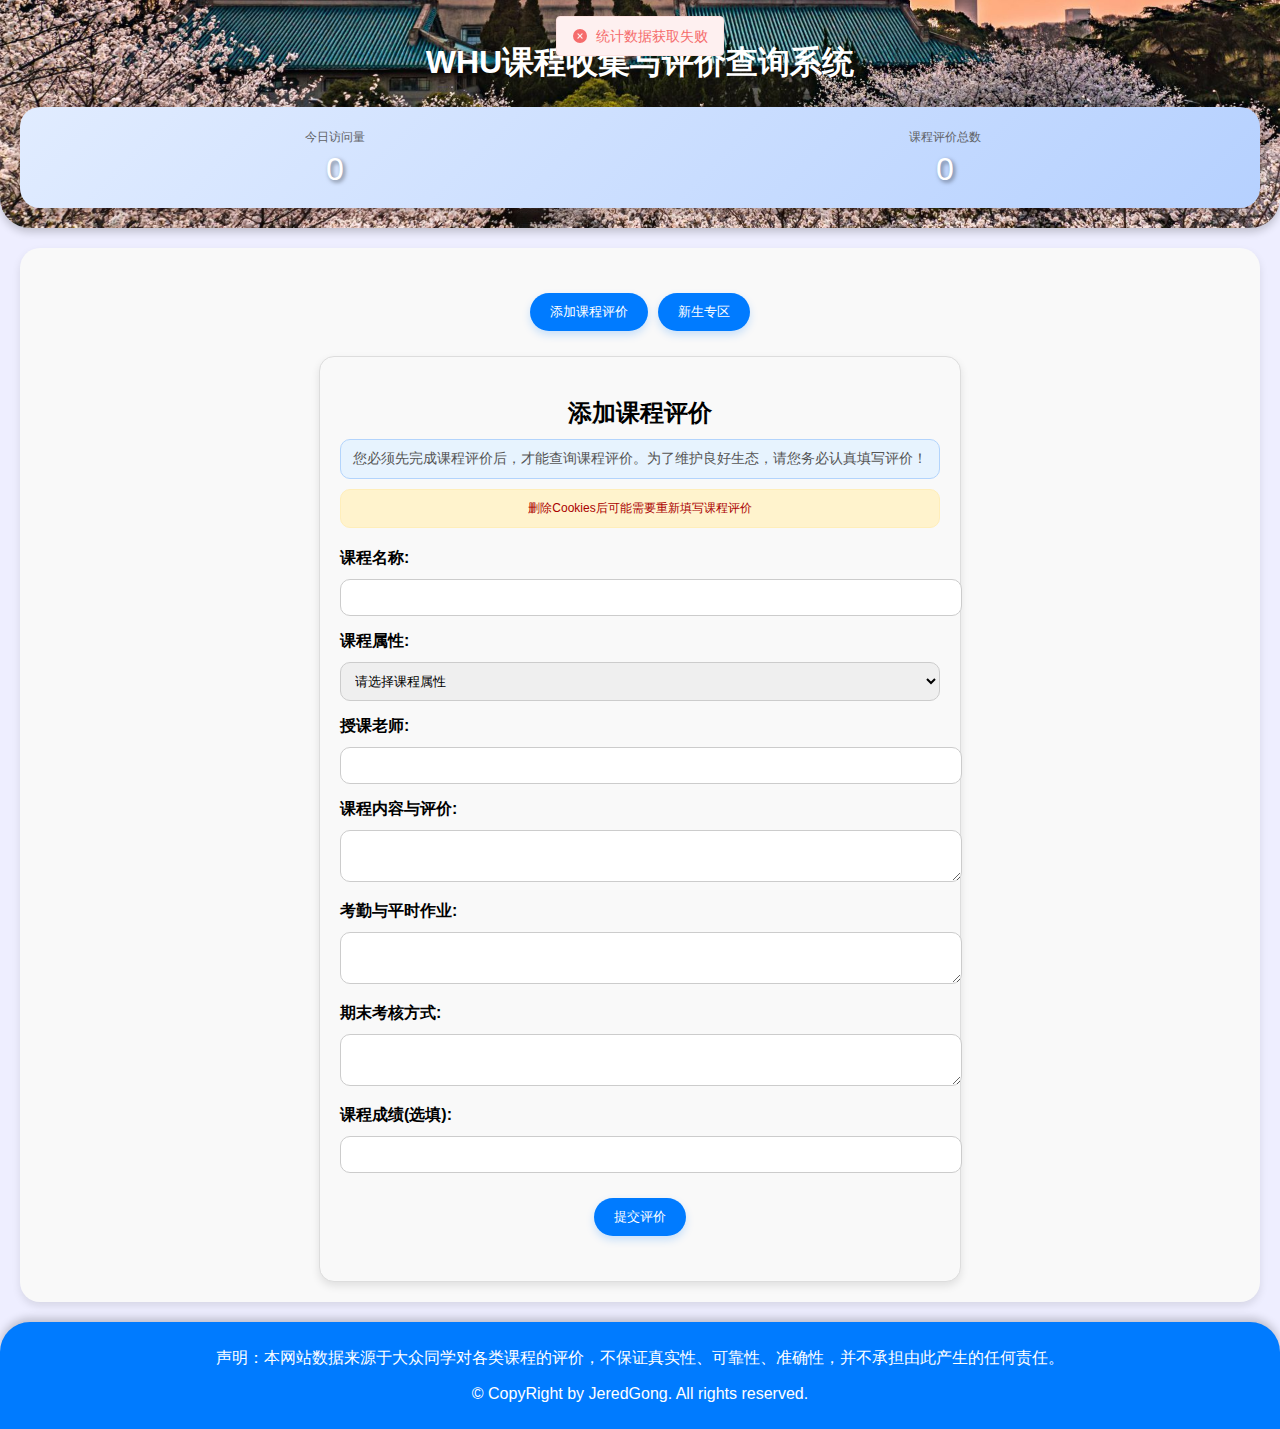
==== commit bf96c3e9: "V0.0.2.1" ====
--- a/static/index.html
+++ b/static/index.html
@@ -1 +1 @@
-<!doctype html><html lang=""><head><meta charset="utf-8"><meta http-equiv="X-UA-Compatible" content="IE=edge"><meta name="viewport" content="width=device-width,initial-scale=1"><link rel="icon" href="/static/favicon.ico"><title>course-search</title><script defer="defer" src="/static/js/chunk-vendors.f7c03ee6.js"></script><script defer="defer" src="/static/js/app.509897f3.js"></script><link href="/static/css/chunk-vendors.d5ba2a43.css" rel="stylesheet"><link href="/static/css/app.82fafe68.css" rel="stylesheet"></head><body><noscript><strong>We're sorry but course-search doesn't work properly without JavaScript enabled. Please enable it to continue.</strong></noscript><div id="app"></div></body></html>+<!doctype html><html lang=""><head><meta charset="utf-8"><meta http-equiv="X-UA-Compatible" content="IE=edge"><meta name="viewport" content="width=device-width,initial-scale=1"><link rel="icon" href="/static/sakura.png"><title>WHU课程评价收集与查询系统</title><script defer="defer" src="/static/js/chunk-vendors.f7c03ee6.js"></script><script defer="defer" src="/static/js/app.30210360.js"></script><link href="/static/css/chunk-vendors.d5ba2a43.css" rel="stylesheet"><link href="/static/css/app.82fafe68.css" rel="stylesheet"></head><body><noscript><strong>We're sorry but course-search doesn't work properly without JavaScript enabled. Please enable it to continue.</strong></noscript><div id="app"></div></body></html>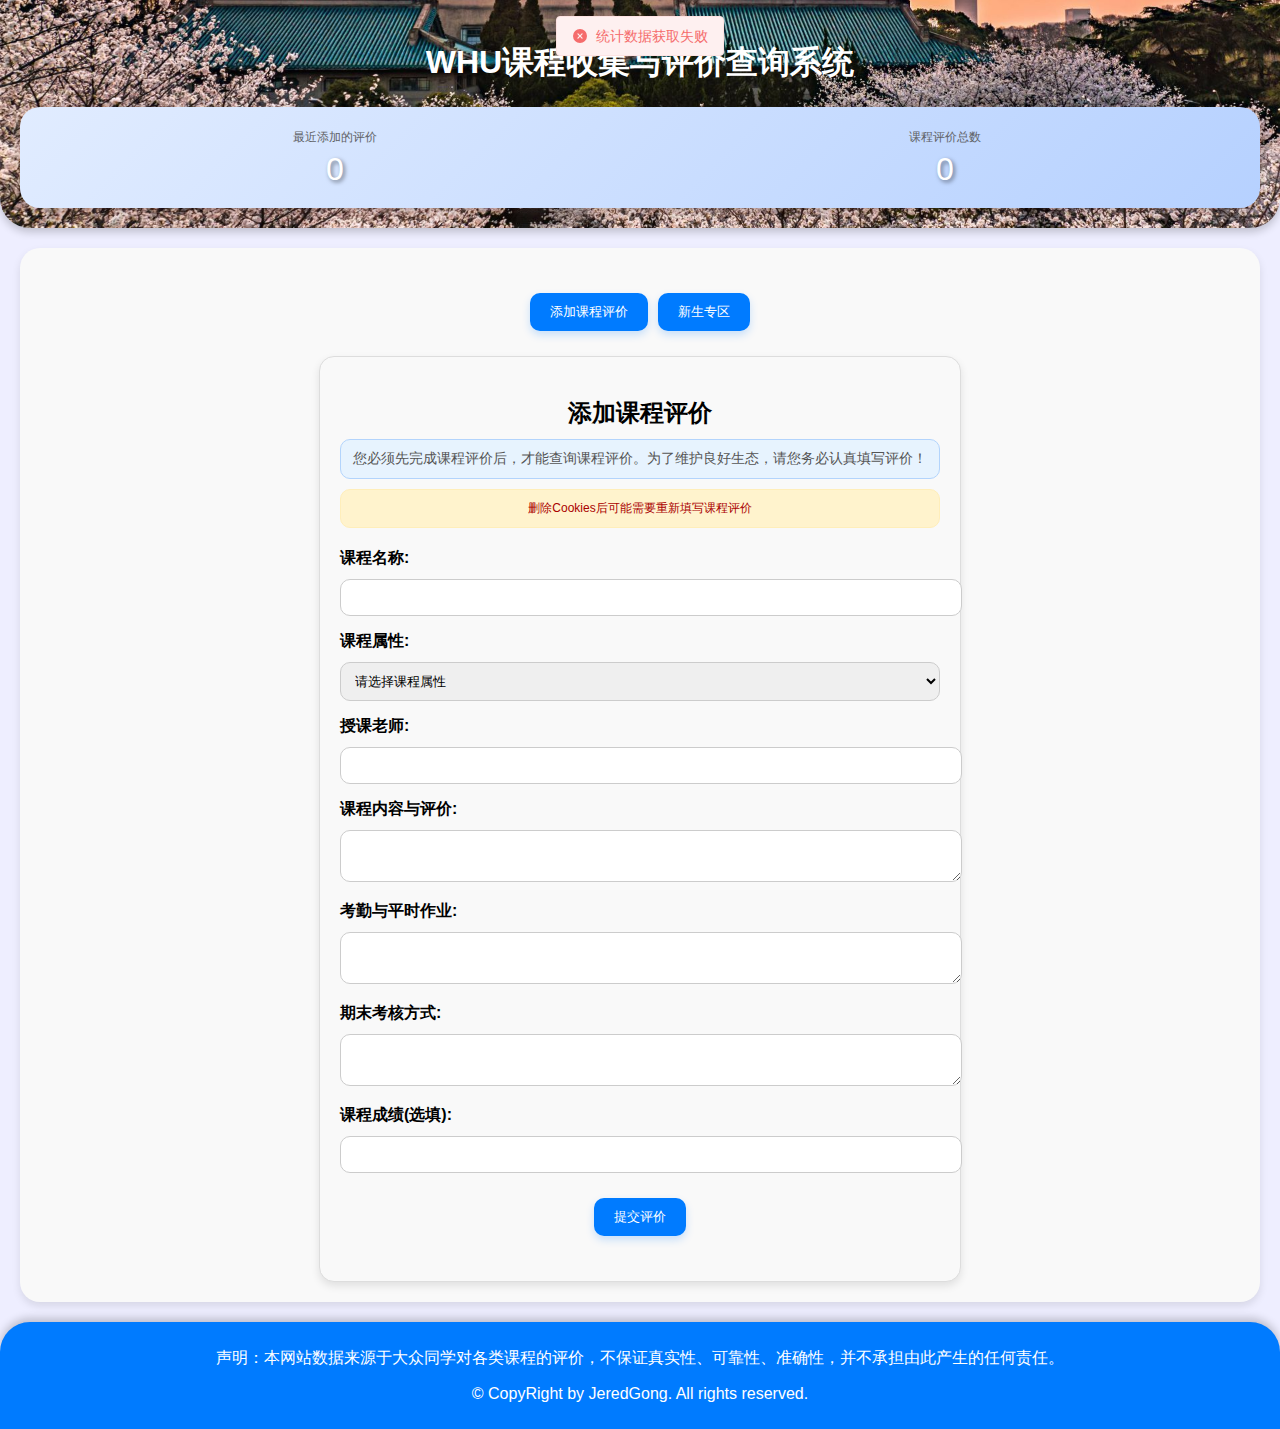
==== commit 0a8bf277: "Optimization Performance" ====
--- a/static/index.html
+++ b/static/index.html
@@ -1 +1,9 @@
-<!doctype html><html lang=""><head><meta charset="utf-8"><meta http-equiv="X-UA-Compatible" content="IE=edge"><meta name="viewport" content="width=device-width,initial-scale=1"><link rel="icon" href="/static/sakura.png"><title>WHU课程评价收集与查询系统</title><script defer="defer" src="/static/js/chunk-vendors.f7c03ee6.js"></script><script defer="defer" src="/static/js/app.30210360.js"></script><link href="/static/css/chunk-vendors.d5ba2a43.css" rel="stylesheet"><link href="/static/css/app.82fafe68.css" rel="stylesheet"></head><body><noscript><strong>We're sorry but course-search doesn't work properly without JavaScript enabled. Please enable it to continue.</strong></noscript><div id="app"></div></body></html>+<!doctype html><html lang=""><head><meta charset="utf-8"><meta http-equiv="X-UA-Compatible" content="IE=edge"><meta name="viewport" content="width=device-width,initial-scale=1"><title>WHU课程评价收集与查询系统</title><script defer="defer" src="/static/js/chunk-vendors.6990792e.js"></script><script defer="defer" src="/static/js/app.803bb39f.js"></script><link href="/static/css/chunk-vendors.d5ba2a43.css" rel="stylesheet"><link href="/static/css/app.0cc48193.css" rel="stylesheet"></head><body><noscript><strong>We're sorry but course-search doesn't work properly without JavaScript enabled. Please enable it to continue.</strong></noscript><script>window.addEventListener('load', () => {
+        // 动态创建 link 标签
+        const link = document.createElement('link');
+        link.rel = 'icon';  // 设置为 favicon
+        link.href = 'sakura.png';  // 替换为你的 favicon 路径
+  
+        // 将 link 标签插入到 head 中
+        document.head.appendChild(link);
+      });</script><div id="app"></div></body></html>--- a/static/css/app.0cc48193.css
+++ b/static/css/app.0cc48193.css
@@ -0,0 +1 @@
+.search-form{max-width:600px;margin:0 auto;padding:20px;border:1px solid #ddd;border-radius:15px;background-color:#f9f9f9;box-shadow:0 4px 8px rgba(0,0,0,.1);transition:box-shadow .3s ease-in-out}.search-form:hover{box-shadow:0 8px 16px rgba(0,0,0,.2)}.form-group{margin-bottom:15px}.form-group label{display:block;font-weight:700;margin-bottom:5px}.form-control{width:100%;padding:10px;margin-top:5px;border:1px solid #ccc;border-radius:10px;transition:border-color .3s ease-in-out}.form-control:focus{border-color:#007bff;outline:none;box-shadow:0 0 5px rgba(0,123,255,.5)}.btn{margin-top:10px;border-radius:10px;transition:background-color .3s ease-in-out}@media (max-width:768px){.search-form{padding:15px}.form-control{padding:8px;font-size:14px}.btn{padding:8px 16px;font-size:14px}}body{font-family:Arial,sans-serif;margin:0;padding:0;background-color:#eef}header{background:#f0f0f0;background-size:cover;color:#fff;text-align:center;border-bottom-left-radius:30px;border-bottom-right-radius:30px;box-shadow:0 4px 8px rgba(0,0,0,.2)}header,main{padding:20px}main{min-height:calc(100vh - 160px);box-sizing:border-box;background-color:#f9f9f9;border-radius:20px;box-shadow:0 4px 8px rgba(0,0,0,.1);margin:20px}.button-container{display:flex;justify-content:center;margin-bottom:20px}.btn{display:inline-block;padding:10px 20px;margin:5px;color:#fff;background-color:#007bff;border:none;border-radius:20px;cursor:pointer;transition:background-color .3s ease-in-out,transform .3s ease-in-out;box-shadow:0 4px 8px rgba(0,123,255,.2)}.btn:hover{background-color:#0056b3;transform:translateY(-2px)}footer{background-color:#007bff;color:#fff;text-align:center;padding:10px;border-top-left-radius:30px;border-top-right-radius:30px;box-shadow:0 -4px 8px rgba(0,0,0,.2)}.statistics-container{margin-top:20px;padding:20px;background:linear-gradient(135deg,#e1ecff,#b6d1ff);border-radius:20px;box-shadow:0 4px 12px rgba(46,21,21,.3)}.el-statistic{text-align:center;font-size:24px;color:#fff}.el-statistic__title{color:#ffeb3b;font-weight:700;text-shadow:2px 2px 4px rgba(0,0,0,.5)}.el-statistic__content{font-size:32px;color:#fff;text-shadow:2px 2px 4px rgba(0,0,0,.5);transition:all .3s ease-in-out}.el-row{margin:0}.el-col{padding:0}@media (max-width:768px){main{padding:15px;margin:10px;border-radius:15px}.button-container{flex-direction:column}.btn{width:100%;margin:10px 0}header{padding:15px;border-bottom-left-radius:15px;border-bottom-right-radius:15px}footer{padding:15px;border-top-left-radius:15px;border-top-right-radius:15px}.statistics-container{padding:15px;border-radius:15px}.el-statistic{font-size:20px}.el-statistic__content{font-size:28px}}